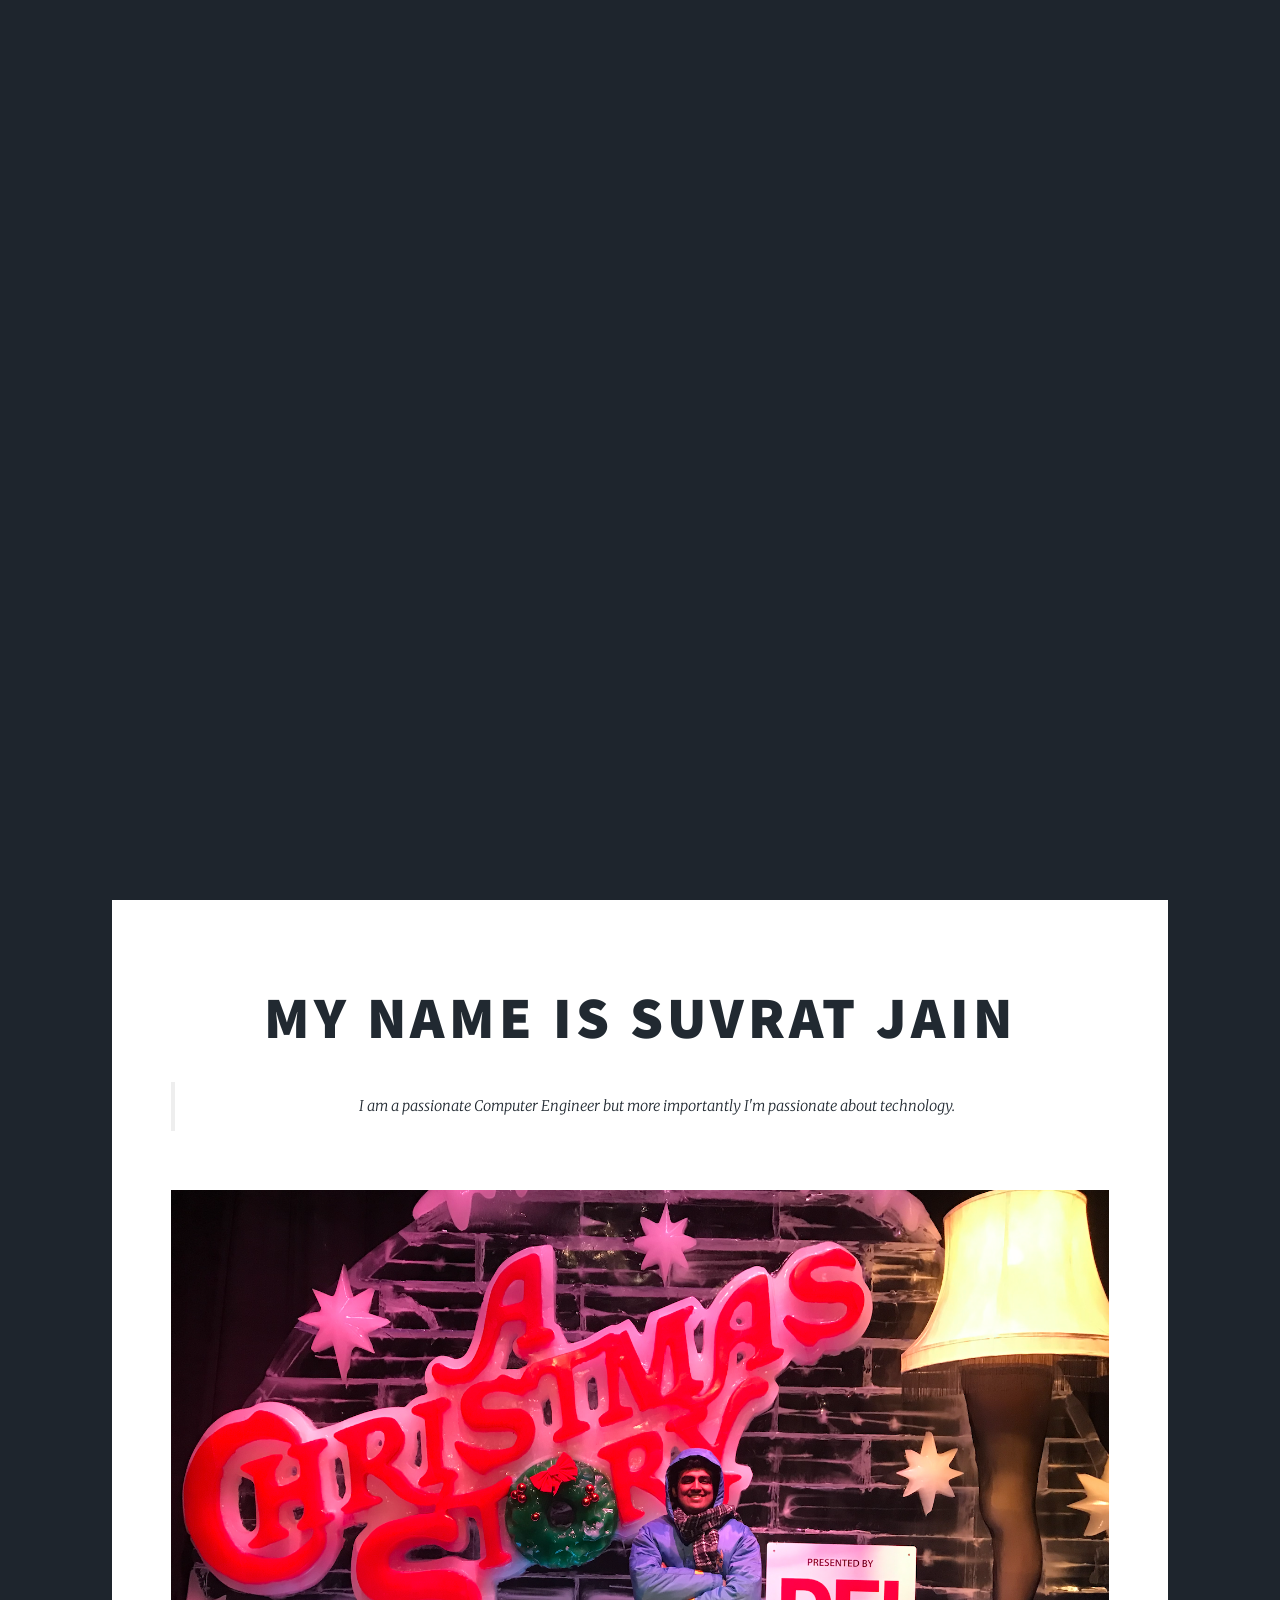
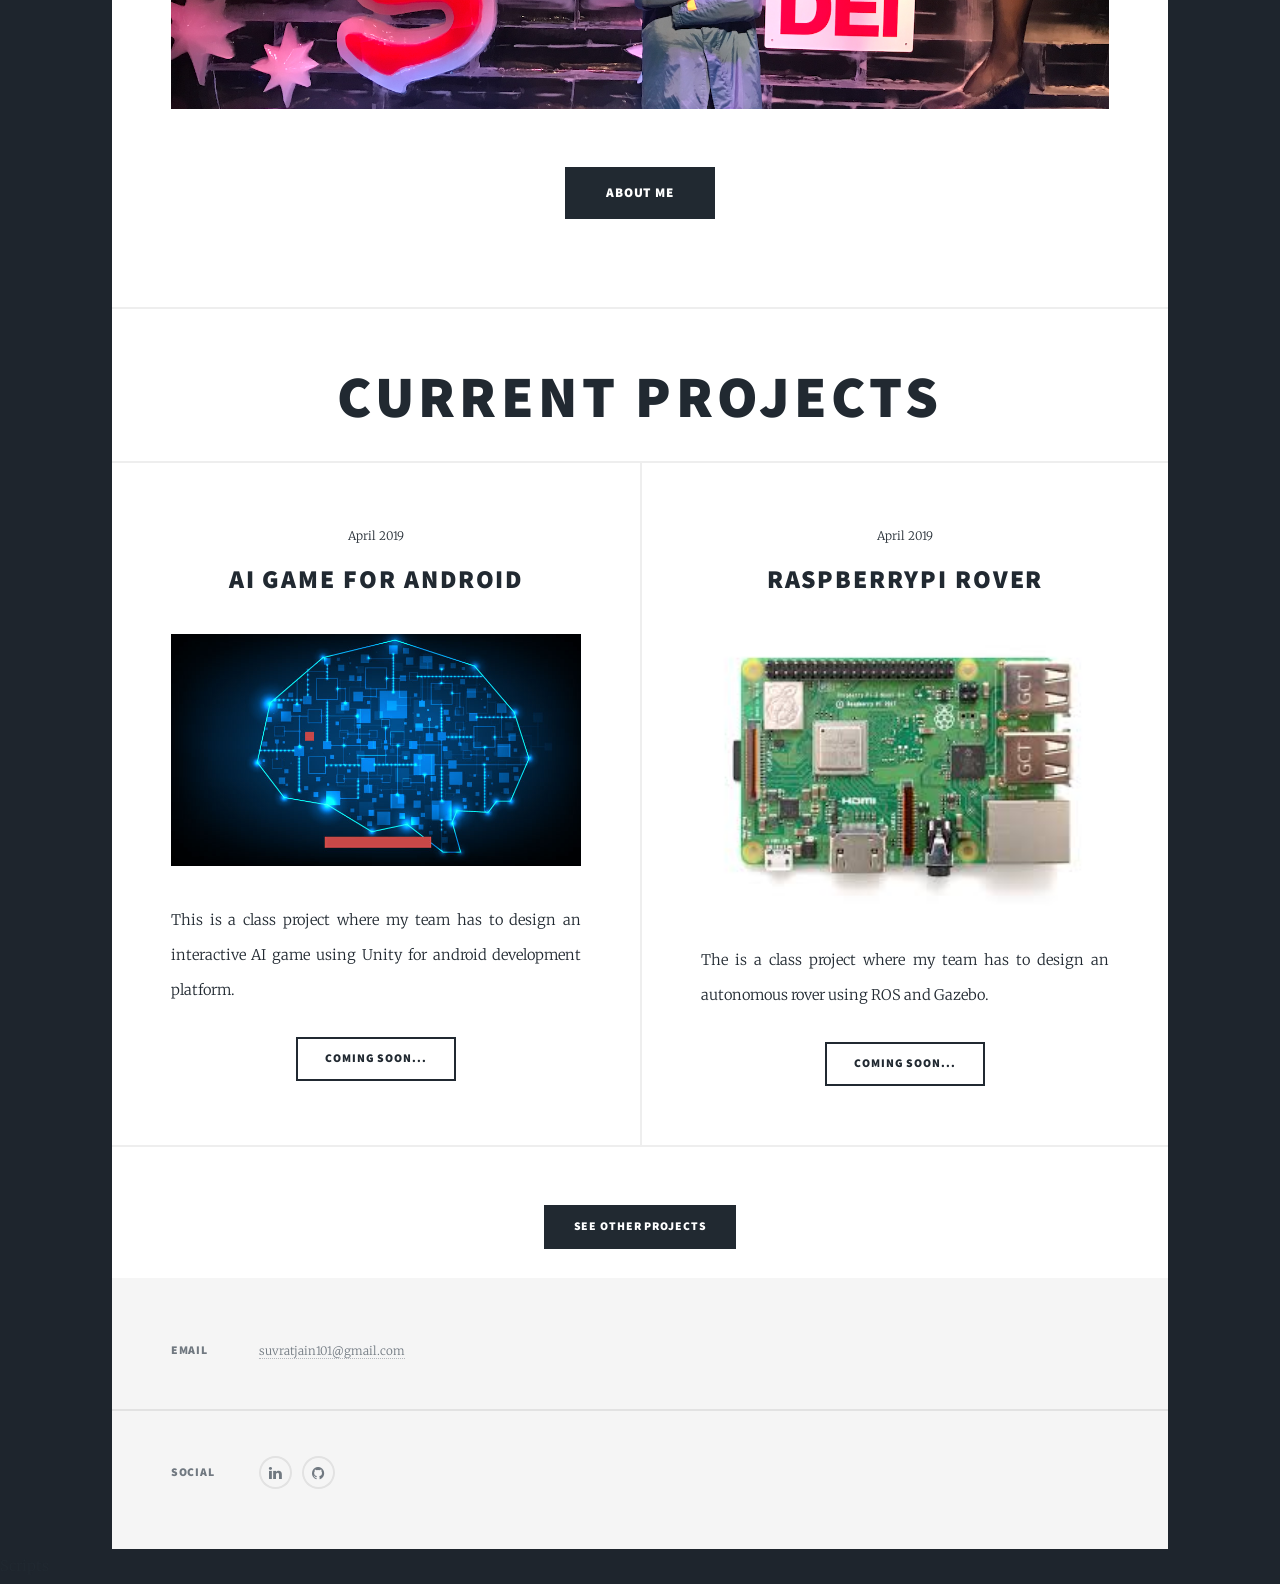
==== index.html @ d4f79234 "reformatted the buttons on index.html" ====
<!DOCTYPE HTML>
<!--
	My Portolfio by Suvrat Jain
	Template Credit: html5up.net | @ajlkn
-->
<html>
	<head>
		<title>My Portfolio</title>
		<meta charset="utf-8" />
		<meta name="viewport" content="width=device-width, initial-scale=1, user-scalable=no" />
		<link rel="stylesheet" href="assets/css/main.css" />
		<noscript><link rel="stylesheet" href="assets/css/noscript.css" /></noscript>
	</head>
	<body class="is-preload">

		<!-- Wrapper -->
        <div id="wrapper" class="fade-in">

            <!-- Intro -->
            <div id="intro">
                <h1>My Portfolio<br /></h1>
                <p>A showcase of my accomplishments and my abilities</p>
                <ul class="actions">
                    <li><a href="#header" class="button icon solo fa-arrow-down scrolly">Continue</a></li>
                </ul>
            </div>

            <!-- Header -->
            <header id="header">
                <a href="index.html" class="logo">Welcome</a>
            </header>

            <!-- Nav -->
            <nav id="nav">
                <ul class="links">
                    <li class="active"><a href="index.html#header">Home</a></li>
                    <li><a href="experience.html">Experience</a></li>
                    <li><a href="projects.html">Projects</a></li>
                    <li><a href="resume.html">Resume</a></li>
                </ul>
                <ul class="icons">
                    <li><a href="https://www.linkedin.com/in/suvratjain97/" class="icon fa-linkedin"><span class="label">LinkedIn</span></a></li>
                    <li><a href="https://github.com/suvratjain12" class="icon fa-github"><span class="label">GitHub</span></a></li>
                </ul>
            </nav>



            <!-- Main -->
            <div id="main">

                <!-- Featured Post -->
                <article class="post featured">
                    <header class="major">
                        <h1>My Name is Suvrat Jain<br /></h1>
                        <blockquote>
                            <center>I am a passionate Computer Engineer but more importantly I'm passionate about technology.</center>
                        </blockquote>
                    </header>
                    <a href="aboutme.html#main" class="image main"><img src="images/cover.jpeg" alt="" align="middle" /></a>

                    <ul class="actions special">
                        <li><a href="aboutme.html#main" class="button primary large">About Me</a></li>
                    </ul>
                </article>

                <header class="major">
                    <h1>
                        Current Projects<br />
                    </h1>
                </header>

                <section class="posts">

                    <article>
                        <header>
                            <span class="date">April 2019</span>
                            <h2>
                                <a href="#">
                                    AI Game for Android<br />
                                </a>
                            </h2>
                        </header>
                        <a href="#" class="image fit"><img src="images/AI_Game.jpg" alt="" /></a>
                        <p>
                            This is a class project where my team has to design an interactive AI game using Unity for android development platform.
                        </p>
                        <ul class="actions special">
                            <li><a href="#" class="button">Coming Soon...</a></li>
                        </ul>
                    </article>

                    <article>
                        <header>
                            <span class="date">April 2019</span>
                            <h2>
                                <a href="#">
                                    RaspberryPi Rover<br />
                                </a>
                            </h2>
                        </header>
                        <a href="#" class="image fit"><img src="images/rpi.jpg" alt="" /></a>
                        <p>
                            The is a class project where my team has to design an autonomous rover using ROS and Gazebo.
                        </p>
                        <ul class="actions special">
                            <li><a href="#" class="button">Coming Soon...</a></li>
                        </ul>
                    </article>

                    <!--<article>
                        <header>
                            <span class="date">May 2018</span>
                            <h2>
                                <a href="#">
                                    Rock Paper Scissor Android Game<br />
                                </a>
                            </h2>
                        </header>
                        <a href="#" class="image fit"><img src="images/RPSx.jpg" alt="" /></a>
                        <p>
                            I did this project for IEEE Power and Energy Society. The task was to simulate an electrical network and show how passive components affect the current and voltage in a circuit via water.
                        </p>
                        <ul class="actions special">
                            <li><a href="#" class="button">Read More</a></li>
                        </ul>
                    </article>

                    <article>
                        <header>
                            <span class="date">May 2018</span>
                            <h2>
                                <a href="#">
                                    Water Analogy of a Circuit<br />
                                </a>
                            </h2>
                        </header>
                        <a href="#" class="image fit"><img src="images/IEEE_PCB.jpeg" alt="" /></a>
                        <p>
                            I did this project for IEEE Power and Energy Society. The task was to simulate an electrical network and show how passive components affect the current and voltage in a circuit via water.
                        </p>
                        <ul class="actions special">
                            <li><a href="#" class="button">Read More</a></li>
                        </ul>
                    </article>-->

                </section>


                <!-- link to projects.html -->
                <ul class="actions special">
                    <li><a href="projects.html" class="button primary">See Other Projects</a></li>
                </ul>

            </div>

            <!-- Footer -->
            <footer id="footer">
                <section class="split contact">
                    <section>
                        <h3>Email</h3>
                        <p><a href="#">suvratjain101@gmail.com</a></p>
                    </section>
                    <section>
                        <h3>Social</h3>
                        <ul class="icons alt">
                            <li><a href="https://www.linkedin.com/in/suvratjain97/" class="icon alt fa-linkedin"><span class="label">LinkedIn</span></a></li>
                            <li><a href="https://github.com/suvratjain12" class="icon alt fa-github"><span class="label">GitHub</span></a></li>
                        </ul>
                    </section>
                </section>
            </footer>

        </div>

     Scripts 
            <script src="assets/js/jquery.min.js"></script>
            <script src="assets/js/jquery.scrollex.min.js"></script>
            <script src="assets/js/jquery.scrolly.min.js"></script>
            <script src="assets/js/browser.min.js"></script>
            <script src="assets/js/breakpoints.min.js"></script>
            <script src="assets/js/util.js"></script>
            <script src="assets/js/main.js"></script>

</body>
</html>
---- assets/css/main.css ----
@import url(font-awesome.min.css);
@import url("https://fonts.googleapis.com/css?family=Merriweather:300,700,300italic,700italic|Source+Sans+Pro:900");

/*
	Massively by HTML5 UP
	html5up.net | @ajlkn
	Free for personal and commercial use under the CCA 3.0 license (html5up.net/license)
*/

html, body, div, span, applet, object,
iframe, h1, h2, h3, h4, h5, h6, p, blockquote,
pre, a, abbr, acronym, address, big, cite,
code, del, dfn, em, img, ins, kbd, q, s, samp,
small, strike, strong, sub, sup, tt, var, b,
u, i, center, dl, dt, dd, ol, ul, li, fieldset,
form, label, legend, table, caption, tbody,
tfoot, thead, tr, th, td, article, aside,
canvas, details, embed, figure, figcaption,
footer, header, hgroup, menu, nav, output, ruby,
section, summary, time, mark, audio, video {
	margin: 0;
	padding: 0;
	border: 0;
	font-size: 100%;
	font: inherit;
	vertical-align: baseline;}

article, aside, details, figcaption, figure,
footer, header, hgroup, menu, nav, section {
	display: block;}

body {
	line-height: 1;
}

ol, ul {
	list-style: none;
}

blockquote, q {
	quotes: none;
}

	blockquote:before, blockquote:after, q:before, q:after {
		content: '';
		content: none;
	}

table {
	border-collapse: collapse;
	border-spacing: 0;
}

body {
	-webkit-text-size-adjust: none;
}

mark {
	background-color: transparent;
	color: inherit;
}

input::-moz-focus-inner {
	border: 0;
	padding: 0;
}

input, select, textarea {
	-moz-appearance: none;
	-webkit-appearance: none;
	-ms-appearance: none;
	appearance: none;
}

/* Basic */

	@-ms-viewport {
		width: device-width;
	}

	body {
		-ms-overflow-style: scrollbar;
	}

	@media screen and (max-width: 480px) {

		html, body {
			min-width: 320px;
		}

	}

	html {
		box-sizing: border-box;
	}

	*, *:before, *:after {
		box-sizing: inherit;
	}

	body {
		background-color: #1e252d;
	}

		body.is-preload *, body.is-preload *:before, body.is-preload *:after {
			-moz-animation: none !important;
			-webkit-animation: none !important;
			-ms-animation: none !important;
			animation: none !important;
			-moz-transition: none !important;
			-webkit-transition: none !important;
			-ms-transition: none !important;
			transition: none !important;
		}

/* Type */

	html {
		font-size: 16pt;
	}

		@media screen and (max-width: 1680px) {

			html {
				font-size: 12pt;
			}

		}

		@media screen and (max-width: 1280px) {

			html {
				font-size: 11pt;
			}

		}

		@media screen and (max-width: 360px) {

			html {
				font-size: 10pt;
			}

		}

	body {
		color: #212931;
	}

	body, input, select, textarea {
		font-family: "Merriweather", Georgia, serif;
		font-weight: 300;
		font-size: 1rem;
		line-height: 2.375;
	}

	a {
		-moz-transition: color 0.2s ease-in-out, background-color 0.2s ease-in-out, border-color 0.2s ease-in-out, box-shadow 0.2s ease-in-out;
		-webkit-transition: color 0.2s ease-in-out, background-color 0.2s ease-in-out, border-color 0.2s ease-in-out, box-shadow 0.2s ease-in-out;
		-ms-transition: color 0.2s ease-in-out, background-color 0.2s ease-in-out, border-color 0.2s ease-in-out, box-shadow 0.2s ease-in-out;
		transition: color 0.2s ease-in-out, background-color 0.2s ease-in-out, border-color 0.2s ease-in-out, box-shadow 0.2s ease-in-out;
		border-bottom: dotted 1px;
		text-decoration: none;
	}

		a:hover {
			border-bottom-color: transparent;
		}

	strong, b {
		font-weight: 600;
	}

	em, i {
		font-style: italic;
	}

	p {
		text-align: justify;
		margin: 0 0 2rem 0;
	}

	h1, h2, h3, h4, h5, h6 {
		font-family: "Source Sans Pro", Helvetica, sans-serif;
		font-weight: 900;
		line-height: 1.5;
		letter-spacing: 0.075em;
		text-transform: uppercase;
		margin: 0 0 1rem 0;
	}

		h1 a, h2 a, h3 a, h4 a, h5 a, h6 a {
			border-bottom: 0;
			color: inherit;
			text-decoration: none;
		}

	h1 {
		font-size: 4rem;
		line-height: 1.1;
		margin: 0 0 2rem 0;
	}

	h2 {
		font-size: 1.75rem;
		line-height: 1.3;
		margin: 0 0 1.5rem 0;
	}

	h3 {
		font-size: 1.25rem;
		margin: 0 0 1.5rem 0;
	}

	h4 {
		font-size: 1rem;
	}

	h5 {
		font-size: 0.9rem;
	}

	h6 {
		font-size: 0.8rem;
	}

	sub {
		font-size: 0.8rem;
		position: relative;
		top: 0.5rem;
	}

	sup {
		font-size: 0.8rem;
		position: relative;
		top: -0.5rem;
	}

	blockquote {
		border-left: solid 4px;
		font-style: italic;
		margin: 0 0 2rem 0;
		padding: 0.5rem 0 0.5rem 2rem;
	}

	code {
		border: solid 2px;
		font-family: "Courier New", monospace;
		font-size: 0.9rem;
		margin: 0 0.25rem;
		padding: 0.25rem 0.65rem;
	}

	pre {
		-webkit-overflow-scrolling: touch;
		font-family: "Courier New", monospace;
		font-size: 0.9rem;
		margin: 0 0 2rem 0;
	}

		pre code {
			display: block;
			line-height: 1.75;
			padding: 1rem 1.5rem;
			overflow-x: auto;
		}

	hr {
		border: 0;
		border-bottom: solid 2px;
		margin: 3rem 0;
	}

		hr.major {
			margin: 5rem 0;
		}

	.align-left {
		text-align: left;
	}

	.align-center {
		text-align: center;
	}

	.align-right {
		text-align: right;
	}

	input, select, textarea {
		color: #212931;
	}

	a {
		color: #212931;
		border-bottom-color: rgba(33, 41, 49, 0.5);
	}

		a:hover {
			border-bottom-color: transparent;
			color: #18bfef !important;
		}

	strong, b {
		color: #212931;
	}

	h1, h2, h3, h4, h5, h6 {
		color: #212931;
	}

	blockquote {
		border-left-color: #eeeeee;
	}

	code {
		background: rgba(220, 220, 220, 0.25);
		border-color: #eeeeee;
	}

	hr {
		border-bottom-color: #eeeeee;
	}

/* Row */

	.row {
		display: flex;
		flex-wrap: wrap;
		box-sizing: border-box;
		align-items: stretch;
	}

		.row > * {
			box-sizing: border-box;
		}

		.row.gtr-uniform > * > :last-child {
			margin-bottom: 0;
		}

		.row.aln-left {
			justify-content: flex-start;
		}

		.row.aln-center {
			justify-content: center;
		}

		.row.aln-right {
			justify-content: flex-end;
		}

		.row.aln-top {
			align-items: flex-start;
		}

		.row.aln-middle {
			align-items: center;
		}

		.row.aln-bottom {
			align-items: flex-end;
		}

		.row > .imp {
			order: -1;
		}

		.row > .col-1 {
			width: 8.3333333333%;
		}

		.row > .off-1 {
			margin-left: 8.3333333333%;
		}

		.row > .col-2 {
			width: 16.6666666667%;
		}

		.row > .off-2 {
			margin-left: 16.6666666667%;
		}

		.row > .col-3 {
			width: 25%;
		}

		.row > .off-3 {
			margin-left: 25%;
		}

		.row > .col-4 {
			width: 33.3333333333%;
		}

		.row > .off-4 {
			margin-left: 33.3333333333%;
		}

		.row > .col-5 {
			width: 41.6666666667%;
		}

		.row > .off-5 {
			margin-left: 41.6666666667%;
		}

		.row > .col-6 {
			width: 50%;
		}

		.row > .off-6 {
			margin-left: 50%;
		}

		.row > .col-7 {
			width: 58.3333333333%;
		}

		.row > .off-7 {
			margin-left: 58.3333333333%;
		}

		.row > .col-8 {
			width: 66.6666666667%;
		}

		.row > .off-8 {
			margin-left: 66.6666666667%;
		}

		.row > .col-9 {
			width: 75%;
		}

		.row > .off-9 {
			margin-left: 75%;
		}

		.row > .col-10 {
			width: 83.3333333333%;
		}

		.row > .off-10 {
			margin-left: 83.3333333333%;
		}

		.row > .col-11 {
			width: 91.6666666667%;
		}

		.row > .off-11 {
			margin-left: 91.6666666667%;
		}

		.row > .col-12 {
			width: 100%;
		}

		.row > .off-12 {
			margin-left: 100%;
		}

		.row.gtr-0 {
			margin-top: 0;
			margin-left: 0rem;
		}

			.row.gtr-0 > * {
				padding: 0 0 0 0rem;
			}

			.row.gtr-0.gtr-uniform {
				margin-top: 0rem;
			}

				.row.gtr-0.gtr-uniform > * {
					padding-top: 0rem;
				}

		.row.gtr-25 {
			margin-top: 0;
			margin-left: -0.375rem;
		}

			.row.gtr-25 > * {
				padding: 0 0 0 0.375rem;
			}

			.row.gtr-25.gtr-uniform {
				margin-top: -0.375rem;
			}

				.row.gtr-25.gtr-uniform > * {
					padding-top: 0.375rem;
				}

		.row.gtr-50 {
			margin-top: 0;
			margin-left: -0.75rem;
		}

			.row.gtr-50 > * {
				padding: 0 0 0 0.75rem;
			}

			.row.gtr-50.gtr-uniform {
				margin-top: -0.75rem;
			}

				.row.gtr-50.gtr-uniform > * {
					padding-top: 0.75rem;
				}

		.row {
			margin-top: 0;
			margin-left: -1.5rem;
		}

			.row > * {
				padding: 0 0 0 1.5rem;
			}

			.row.gtr-uniform {
				margin-top: -1.5rem;
			}

				.row.gtr-uniform > * {
					padding-top: 1.5rem;
				}

		.row.gtr-150 {
			margin-top: 0;
			margin-left: -2.25rem;
		}

			.row.gtr-150 > * {
				padding: 0 0 0 2.25rem;
			}

			.row.gtr-150.gtr-uniform {
				margin-top: -2.25rem;
			}

				.row.gtr-150.gtr-uniform > * {
					padding-top: 2.25rem;
				}

		.row.gtr-200 {
			margin-top: 0;
			margin-left: -3rem;
		}

			.row.gtr-200 > * {
				padding: 0 0 0 3rem;
			}

			.row.gtr-200.gtr-uniform {
				margin-top: -3rem;
			}

				.row.gtr-200.gtr-uniform > * {
					padding-top: 3rem;
				}

		@media screen and (max-width: 1680px) {

			.row {
				display: flex;
				flex-wrap: wrap;
				box-sizing: border-box;
				align-items: stretch;
			}

				.row > * {
					box-sizing: border-box;
				}

				.row.gtr-uniform > * > :last-child {
					margin-bottom: 0;
				}

				.row.aln-left {
					justify-content: flex-start;
				}

				.row.aln-center {
					justify-content: center;
				}

				.row.aln-right {
					justify-content: flex-end;
				}

				.row.aln-top {
					align-items: flex-start;
				}

				.row.aln-middle {
					align-items: center;
				}

				.row.aln-bottom {
					align-items: flex-end;
				}

				.row > .imp-xlarge {
					order: -1;
				}

				.row > .col-1-xlarge {
					width: 8.3333333333%;
				}

				.row > .off-1-xlarge {
					margin-left: 8.3333333333%;
				}

				.row > .col-2-xlarge {
					width: 16.6666666667%;
				}

				.row > .off-2-xlarge {
					margin-left: 16.6666666667%;
				}

				.row > .col-3-xlarge {
					width: 25%;
				}

				.row > .off-3-xlarge {
					margin-left: 25%;
				}

				.row > .col-4-xlarge {
					width: 33.3333333333%;
				}

				.row > .off-4-xlarge {
					margin-left: 33.3333333333%;
				}

				.row > .col-5-xlarge {
					width: 41.6666666667%;
				}

				.row > .off-5-xlarge {
					margin-left: 41.6666666667%;
				}

				.row > .col-6-xlarge {
					width: 50%;
				}

				.row > .off-6-xlarge {
					margin-left: 50%;
				}

				.row > .col-7-xlarge {
					width: 58.3333333333%;
				}

				.row > .off-7-xlarge {
					margin-left: 58.3333333333%;
				}

				.row > .col-8-xlarge {
					width: 66.6666666667%;
				}

				.row > .off-8-xlarge {
					margin-left: 66.6666666667%;
				}

				.row > .col-9-xlarge {
					width: 75%;
				}

				.row > .off-9-xlarge {
					margin-left: 75%;
				}

				.row > .col-10-xlarge {
					width: 83.3333333333%;
				}

				.row > .off-10-xlarge {
					margin-left: 83.3333333333%;
				}

				.row > .col-11-xlarge {
					width: 91.6666666667%;
				}

				.row > .off-11-xlarge {
					margin-left: 91.6666666667%;
				}

				.row > .col-12-xlarge {
					width: 100%;
				}

				.row > .off-12-xlarge {
					margin-left: 100%;
				}

				.row.gtr-0 {
					margin-top: 0;
					margin-left: 0rem;
				}

					.row.gtr-0 > * {
						padding: 0 0 0 0rem;
					}

					.row.gtr-0.gtr-uniform {
						margin-top: 0rem;
					}

						.row.gtr-0.gtr-uniform > * {
							padding-top: 0rem;
						}

				.row.gtr-25 {
					margin-top: 0;
					margin-left: -0.375rem;
				}

					.row.gtr-25 > * {
						padding: 0 0 0 0.375rem;
					}

					.row.gtr-25.gtr-uniform {
						margin-top: -0.375rem;
					}

						.row.gtr-25.gtr-uniform > * {
							padding-top: 0.375rem;
						}

				.row.gtr-50 {
					margin-top: 0;
					margin-left: -0.75rem;
				}

					.row.gtr-50 > * {
						padding: 0 0 0 0.75rem;
					}

					.row.gtr-50.gtr-uniform {
						margin-top: -0.75rem;
					}

						.row.gtr-50.gtr-uniform > * {
							padding-top: 0.75rem;
						}

				.row {
					margin-top: 0;
					margin-left: -1.5rem;
				}

					.row > * {
						padding: 0 0 0 1.5rem;
					}

					.row.gtr-uniform {
						margin-top: -1.5rem;
					}

						.row.gtr-uniform > * {
							padding-top: 1.5rem;
						}

				.row.gtr-150 {
					margin-top: 0;
					margin-left: -2.25rem;
				}

					.row.gtr-150 > * {
						padding: 0 0 0 2.25rem;
					}

					.row.gtr-150.gtr-uniform {
						margin-top: -2.25rem;
					}

						.row.gtr-150.gtr-uniform > * {
							padding-top: 2.25rem;
						}

				.row.gtr-200 {
					margin-top: 0;
					margin-left: -3rem;
				}

					.row.gtr-200 > * {
						padding: 0 0 0 3rem;
					}

					.row.gtr-200.gtr-uniform {
						margin-top: -3rem;
					}

						.row.gtr-200.gtr-uniform > * {
							padding-top: 3rem;
						}

		}

		@media screen and (max-width: 1280px) {

			.row {
				display: flex;
				flex-wrap: wrap;
				box-sizing: border-box;
				align-items: stretch;
			}

				.row > * {
					box-sizing: border-box;
				}

				.row.gtr-uniform > * > :last-child {
					margin-bottom: 0;
				}

				.row.aln-left {
					justify-content: flex-start;
				}

				.row.aln-center {
					justify-content: center;
				}

				.row.aln-right {
					justify-content: flex-end;
				}

				.row.aln-top {
					align-items: flex-start;
				}

				.row.aln-middle {
					align-items: center;
				}

				.row.aln-bottom {
					align-items: flex-end;
				}

				.row > .imp-large {
					order: -1;
				}

				.row > .col-1-large {
					width: 8.3333333333%;
				}

				.row > .off-1-large {
					margin-left: 8.3333333333%;
				}

				.row > .col-2-large {
					width: 16.6666666667%;
				}

				.row > .off-2-large {
					margin-left: 16.6666666667%;
				}

				.row > .col-3-large {
					width: 25%;
				}

				.row > .off-3-large {
					margin-left: 25%;
				}

				.row > .col-4-large {
					width: 33.3333333333%;
				}

				.row > .off-4-large {
					margin-left: 33.3333333333%;
				}

				.row > .col-5-large {
					width: 41.6666666667%;
				}

				.row > .off-5-large {
					margin-left: 41.6666666667%;
				}

				.row > .col-6-large {
					width: 50%;
				}

				.row > .off-6-large {
					margin-left: 50%;
				}

				.row > .col-7-large {
					width: 58.3333333333%;
				}

				.row > .off-7-large {
					margin-left: 58.3333333333%;
				}

				.row > .col-8-large {
					width: 66.6666666667%;
				}

				.row > .off-8-large {
					margin-left: 66.6666666667%;
				}

				.row > .col-9-large {
					width: 75%;
				}

				.row > .off-9-large {
					margin-left: 75%;
				}

				.row > .col-10-large {
					width: 83.3333333333%;
				}

				.row > .off-10-large {
					margin-left: 83.3333333333%;
				}

				.row > .col-11-large {
					width: 91.6666666667%;
				}

				.row > .off-11-large {
					margin-left: 91.6666666667%;
				}

				.row > .col-12-large {
					width: 100%;
				}

				.row > .off-12-large {
					margin-left: 100%;
				}

				.row.gtr-0 {
					margin-top: 0;
					margin-left: 0rem;
				}

					.row.gtr-0 > * {
						padding: 0 0 0 0rem;
					}

					.row.gtr-0.gtr-uniform {
						margin-top: 0rem;
					}

						.row.gtr-0.gtr-uniform > * {
							padding-top: 0rem;
						}

				.row.gtr-25 {
					margin-top: 0;
					margin-left: -0.375rem;
				}

					.row.gtr-25 > * {
						padding: 0 0 0 0.375rem;
					}

					.row.gtr-25.gtr-uniform {
						margin-top: -0.375rem;
					}

						.row.gtr-25.gtr-uniform > * {
							padding-top: 0.375rem;
						}

				.row.gtr-50 {
					margin-top: 0;
					margin-left: -0.75rem;
				}

					.row.gtr-50 > * {
						padding: 0 0 0 0.75rem;
					}

					.row.gtr-50.gtr-uniform {
						margin-top: -0.75rem;
					}

						.row.gtr-50.gtr-uniform > * {
							padding-top: 0.75rem;
						}

				.row {
					margin-top: 0;
					margin-left: -1.5rem;
				}

					.row > * {
						padding: 0 0 0 1.5rem;
					}

					.row.gtr-uniform {
						margin-top: -1.5rem;
					}

						.row.gtr-uniform > * {
							padding-top: 1.5rem;
						}

				.row.gtr-150 {
					margin-top: 0;
					margin-left: -2.25rem;
				}

					.row.gtr-150 > * {
						padding: 0 0 0 2.25rem;
					}

					.row.gtr-150.gtr-uniform {
						margin-top: -2.25rem;
					}

						.row.gtr-150.gtr-uniform > * {
							padding-top: 2.25rem;
						}

				.row.gtr-200 {
					margin-top: 0;
					margin-left: -3rem;
				}

					.row.gtr-200 > * {
						padding: 0 0 0 3rem;
					}

					.row.gtr-200.gtr-uniform {
						margin-top: -3rem;
					}

						.row.gtr-200.gtr-uniform > * {
							padding-top: 3rem;
						}

		}

		@media screen and (max-width: 980px) {

			.row {
				display: flex;
				flex-wrap: wrap;
				box-sizing: border-box;
				align-items: stretch;
			}

				.row > * {
					box-sizing: border-box;
				}

				.row.gtr-uniform > * > :last-child {
					margin-bottom: 0;
				}

				.row.aln-left {
					justify-content: flex-start;
				}

				.row.aln-center {
					justify-content: center;
				}

				.row.aln-right {
					justify-content: flex-end;
				}

				.row.aln-top {
					align-items: flex-start;
				}

				.row.aln-middle {
					align-items: center;
				}

				.row.aln-bottom {
					align-items: flex-end;
				}

				.row > .imp-medium {
					order: -1;
				}

				.row > .col-1-medium {
					width: 8.3333333333%;
				}

				.row > .off-1-medium {
					margin-left: 8.3333333333%;
				}

				.row > .col-2-medium {
					width: 16.6666666667%;
				}

				.row > .off-2-medium {
					margin-left: 16.6666666667%;
				}

				.row > .col-3-medium {
					width: 25%;
				}

				.row > .off-3-medium {
					margin-left: 25%;
				}

				.row > .col-4-medium {
					width: 33.3333333333%;
				}

				.row > .off-4-medium {
					margin-left: 33.3333333333%;
				}

				.row > .col-5-medium {
					width: 41.6666666667%;
				}

				.row > .off-5-medium {
					margin-left: 41.6666666667%;
				}

				.row > .col-6-medium {
					width: 50%;
				}

				.row > .off-6-medium {
					margin-left: 50%;
				}

				.row > .col-7-medium {
					width: 58.3333333333%;
				}

				.row > .off-7-medium {
					margin-left: 58.3333333333%;
				}

				.row > .col-8-medium {
					width: 66.6666666667%;
				}

				.row > .off-8-medium {
					margin-left: 66.6666666667%;
				}

				.row > .col-9-medium {
					width: 75%;
				}

				.row > .off-9-medium {
					margin-left: 75%;
				}

				.row > .col-10-medium {
					width: 83.3333333333%;
				}

				.row > .off-10-medium {
					margin-left: 83.3333333333%;
				}

				.row > .col-11-medium {
					width: 91.6666666667%;
				}

				.row > .off-11-medium {
					margin-left: 91.6666666667%;
				}

				.row > .col-12-medium {
					width: 100%;
				}

				.row > .off-12-medium {
					margin-left: 100%;
				}

				.row.gtr-0 {
					margin-top: 0;
					margin-left: 0rem;
				}

					.row.gtr-0 > * {
						padding: 0 0 0 0rem;
					}

					.row.gtr-0.gtr-uniform {
						margin-top: 0rem;
					}

						.row.gtr-0.gtr-uniform > * {
							padding-top: 0rem;
						}

				.row.gtr-25 {
					margin-top: 0;
					margin-left: -0.375rem;
				}

					.row.gtr-25 > * {
						padding: 0 0 0 0.375rem;
					}

					.row.gtr-25.gtr-uniform {
						margin-top: -0.375rem;
					}

						.row.gtr-25.gtr-uniform > * {
							padding-top: 0.375rem;
						}

				.row.gtr-50 {
					margin-top: 0;
					margin-left: -0.75rem;
				}

					.row.gtr-50 > * {
						padding: 0 0 0 0.75rem;
					}

					.row.gtr-50.gtr-uniform {
						margin-top: -0.75rem;
					}

						.row.gtr-50.gtr-uniform > * {
							padding-top: 0.75rem;
						}

				.row {
					margin-top: 0;
					margin-left: -1.5rem;
				}

					.row > * {
						padding: 0 0 0 1.5rem;
					}

					.row.gtr-uniform {
						margin-top: -1.5rem;
					}

						.row.gtr-uniform > * {
							padding-top: 1.5rem;
						}

				.row.gtr-150 {
					margin-top: 0;
					margin-left: -2.25rem;
				}

					.row.gtr-150 > * {
						padding: 0 0 0 2.25rem;
					}

					.row.gtr-150.gtr-uniform {
						margin-top: -2.25rem;
					}

						.row.gtr-150.gtr-uniform > * {
							padding-top: 2.25rem;
						}

				.row.gtr-200 {
					margin-top: 0;
					margin-left: -3rem;
				}

					.row.gtr-200 > * {
						padding: 0 0 0 3rem;
					}

					.row.gtr-200.gtr-uniform {
						margin-top: -3rem;
					}

						.row.gtr-200.gtr-uniform > * {
							padding-top: 3rem;
						}

		}

		@media screen and (max-width: 736px) {

			.row {
				display: flex;
				flex-wrap: wrap;
				box-sizing: border-box;
				align-items: stretch;
			}

				.row > * {
					box-sizing: border-box;
				}

				.row.gtr-uniform > * > :last-child {
					margin-bottom: 0;
				}

				.row.aln-left {
					justify-content: flex-start;
				}

				.row.aln-center {
					justify-content: center;
				}

				.row.aln-right {
					justify-content: flex-end;
				}

				.row.aln-top {
					align-items: flex-start;
				}

				.row.aln-middle {
					align-items: center;
				}

				.row.aln-bottom {
					align-items: flex-end;
				}

				.row > .imp-small {
					order: -1;
				}

				.row > .col-1-small {
					width: 8.3333333333%;
				}

				.row > .off-1-small {
					margin-left: 8.3333333333%;
				}

				.row > .col-2-small {
					width: 16.6666666667%;
				}

				.row > .off-2-small {
					margin-left: 16.6666666667%;
				}

				.row > .col-3-small {
					width: 25%;
				}

				.row > .off-3-small {
					margin-left: 25%;
				}

				.row > .col-4-small {
					width: 33.3333333333%;
				}

				.row > .off-4-small {
					margin-left: 33.3333333333%;
				}

				.row > .col-5-small {
					width: 41.6666666667%;
				}

				.row > .off-5-small {
					margin-left: 41.6666666667%;
				}

				.row > .col-6-small {
					width: 50%;
				}

				.row > .off-6-small {
					margin-left: 50%;
				}

				.row > .col-7-small {
					width: 58.3333333333%;
				}

				.row > .off-7-small {
					margin-left: 58.3333333333%;
				}

				.row > .col-8-small {
					width: 66.6666666667%;
				}

				.row > .off-8-small {
					margin-left: 66.6666666667%;
				}

				.row > .col-9-small {
					width: 75%;
				}

				.row > .off-9-small {
					margin-left: 75%;
				}

				.row > .col-10-small {
					width: 83.3333333333%;
				}

				.row > .off-10-small {
					margin-left: 83.3333333333%;
				}

				.row > .col-11-small {
					width: 91.6666666667%;
				}

				.row > .off-11-small {
					margin-left: 91.6666666667%;
				}

				.row > .col-12-small {
					width: 100%;
				}

				.row > .off-12-small {
					margin-left: 100%;
				}

				.row.gtr-0 {
					margin-top: 0;
					margin-left: 0rem;
				}

					.row.gtr-0 > * {
						padding: 0 0 0 0rem;
					}

					.row.gtr-0.gtr-uniform {
						margin-top: 0rem;
					}

						.row.gtr-0.gtr-uniform > * {
							padding-top: 0rem;
						}

				.row.gtr-25 {
					margin-top: 0;
					margin-left: -0.375rem;
				}

					.row.gtr-25 > * {
						padding: 0 0 0 0.375rem;
					}

					.row.gtr-25.gtr-uniform {
						margin-top: -0.375rem;
					}

						.row.gtr-25.gtr-uniform > * {
							padding-top: 0.375rem;
						}

				.row.gtr-50 {
					margin-top: 0;
					margin-left: -0.75rem;
				}

					.row.gtr-50 > * {
						padding: 0 0 0 0.75rem;
					}

					.row.gtr-50.gtr-uniform {
						margin-top: -0.75rem;
					}

						.row.gtr-50.gtr-uniform > * {
							padding-top: 0.75rem;
						}

				.row {
					margin-top: 0;
					margin-left: -1.5rem;
				}

					.row > * {
						padding: 0 0 0 1.5rem;
					}

					.row.gtr-uniform {
						margin-top: -1.5rem;
					}

						.row.gtr-uniform > * {
							padding-top: 1.5rem;
						}

				.row.gtr-150 {
					margin-top: 0;
					margin-left: -2.25rem;
				}

					.row.gtr-150 > * {
						padding: 0 0 0 2.25rem;
					}

					.row.gtr-150.gtr-uniform {
						margin-top: -2.25rem;
					}

						.row.gtr-150.gtr-uniform > * {
							padding-top: 2.25rem;
						}

				.row.gtr-200 {
					margin-top: 0;
					margin-left: -3rem;
				}

					.row.gtr-200 > * {
						padding: 0 0 0 3rem;
					}

					.row.gtr-200.gtr-uniform {
						margin-top: -3rem;
					}

						.row.gtr-200.gtr-uniform > * {
							padding-top: 3rem;
						}

		}

		@media screen and (max-width: 480px) {

			.row {
				display: flex;
				flex-wrap: wrap;
				box-sizing: border-box;
				align-items: stretch;
			}

				.row > * {
					box-sizing: border-box;
				}

				.row.gtr-uniform > * > :last-child {
					margin-bottom: 0;
				}

				.row.aln-left {
					justify-content: flex-start;
				}

				.row.aln-center {
					justify-content: center;
				}

				.row.aln-right {
					justify-content: flex-end;
				}

				.row.aln-top {
					align-items: flex-start;
				}

				.row.aln-middle {
					align-items: center;
				}

				.row.aln-bottom {
					align-items: flex-end;
				}

				.row > .imp-xsmall {
					order: -1;
				}

				.row > .col-1-xsmall {
					width: 8.3333333333%;
				}

				.row > .off-1-xsmall {
					margin-left: 8.3333333333%;
				}

				.row > .col-2-xsmall {
					width: 16.6666666667%;
				}

				.row > .off-2-xsmall {
					margin-left: 16.6666666667%;
				}

				.row > .col-3-xsmall {
					width: 25%;
				}

				.row > .off-3-xsmall {
					margin-left: 25%;
				}

				.row > .col-4-xsmall {
					width: 33.3333333333%;
				}

				.row > .off-4-xsmall {
					margin-left: 33.3333333333%;
				}

				.row > .col-5-xsmall {
					width: 41.6666666667%;
				}

				.row > .off-5-xsmall {
					margin-left: 41.6666666667%;
				}

				.row > .col-6-xsmall {
					width: 50%;
				}

				.row > .off-6-xsmall {
					margin-left: 50%;
				}

				.row > .col-7-xsmall {
					width: 58.3333333333%;
				}

				.row > .off-7-xsmall {
					margin-left: 58.3333333333%;
				}

				.row > .col-8-xsmall {
					width: 66.6666666667%;
				}

				.row > .off-8-xsmall {
					margin-left: 66.6666666667%;
				}

				.row > .col-9-xsmall {
					width: 75%;
				}

				.row > .off-9-xsmall {
					margin-left: 75%;
				}

				.row > .col-10-xsmall {
					width: 83.3333333333%;
				}

				.row > .off-10-xsmall {
					margin-left: 83.3333333333%;
				}

				.row > .col-11-xsmall {
					width: 91.6666666667%;
				}

				.row > .off-11-xsmall {
					margin-left: 91.6666666667%;
				}

				.row > .col-12-xsmall {
					width: 100%;
				}

				.row > .off-12-xsmall {
					margin-left: 100%;
				}

				.row.gtr-0 {
					margin-top: 0;
					margin-left: 0rem;
				}

					.row.gtr-0 > * {
						padding: 0 0 0 0rem;
					}

					.row.gtr-0.gtr-uniform {
						margin-top: 0rem;
					}

						.row.gtr-0.gtr-uniform > * {
							padding-top: 0rem;
						}

				.row.gtr-25 {
					margin-top: 0;
					margin-left: -0.375rem;
				}

					.row.gtr-25 > * {
						padding: 0 0 0 0.375rem;
					}

					.row.gtr-25.gtr-uniform {
						margin-top: -0.375rem;
					}

						.row.gtr-25.gtr-uniform > * {
							padding-top: 0.375rem;
						}

				.row.gtr-50 {
					margin-top: 0;
					margin-left: -0.75rem;
				}

					.row.gtr-50 > * {
						padding: 0 0 0 0.75rem;
					}

					.row.gtr-50.gtr-uniform {
						margin-top: -0.75rem;
					}

						.row.gtr-50.gtr-uniform > * {
							padding-top: 0.75rem;
						}

				.row {
					margin-top: 0;
					margin-left: -1.5rem;
				}

					.row > * {
						padding: 0 0 0 1.5rem;
					}

					.row.gtr-uniform {
						margin-top: -1.5rem;
					}

						.row.gtr-uniform > * {
							padding-top: 1.5rem;
						}

				.row.gtr-150 {
					margin-top: 0;
					margin-left: -2.25rem;
				}

					.row.gtr-150 > * {
						padding: 0 0 0 2.25rem;
					}

					.row.gtr-150.gtr-uniform {
						margin-top: -2.25rem;
					}

						.row.gtr-150.gtr-uniform > * {
							padding-top: 2.25rem;
						}

				.row.gtr-200 {
					margin-top: 0;
					margin-left: -3rem;
				}

					.row.gtr-200 > * {
						padding: 0 0 0 3rem;
					}

					.row.gtr-200.gtr-uniform {
						margin-top: -3rem;
					}

						.row.gtr-200.gtr-uniform > * {
							padding-top: 3rem;
						}

		}

		@media screen and (max-width: 360px) {

			.row {
				display: flex;
				flex-wrap: wrap;
				box-sizing: border-box;
				align-items: stretch;
			}

				.row > * {
					box-sizing: border-box;
				}

				.row.gtr-uniform > * > :last-child {
					margin-bottom: 0;
				}

				.row.aln-left {
					justify-content: flex-start;
				}

				.row.aln-center {
					justify-content: center;
				}

				.row.aln-right {
					justify-content: flex-end;
				}

				.row.aln-top {
					align-items: flex-start;
				}

				.row.aln-middle {
					align-items: center;
				}

				.row.aln-bottom {
					align-items: flex-end;
				}

				.row > .imp-xxsmall {
					order: -1;
				}

				.row > .col-1-xxsmall {
					width: 8.3333333333%;
				}

				.row > .off-1-xxsmall {
					margin-left: 8.3333333333%;
				}

				.row > .col-2-xxsmall {
					width: 16.6666666667%;
				}

				.row > .off-2-xxsmall {
					margin-left: 16.6666666667%;
				}

				.row > .col-3-xxsmall {
					width: 25%;
				}

				.row > .off-3-xxsmall {
					margin-left: 25%;
				}

				.row > .col-4-xxsmall {
					width: 33.3333333333%;
				}

				.row > .off-4-xxsmall {
					margin-left: 33.3333333333%;
				}

				.row > .col-5-xxsmall {
					width: 41.6666666667%;
				}

				.row > .off-5-xxsmall {
					margin-left: 41.6666666667%;
				}

				.row > .col-6-xxsmall {
					width: 50%;
				}

				.row > .off-6-xxsmall {
					margin-left: 50%;
				}

				.row > .col-7-xxsmall {
					width: 58.3333333333%;
				}

				.row > .off-7-xxsmall {
					margin-left: 58.3333333333%;
				}

				.row > .col-8-xxsmall {
					width: 66.6666666667%;
				}

				.row > .off-8-xxsmall {
					margin-left: 66.6666666667%;
				}

				.row > .col-9-xxsmall {
					width: 75%;
				}

				.row > .off-9-xxsmall {
					margin-left: 75%;
				}

				.row > .col-10-xxsmall {
					width: 83.3333333333%;
				}

				.row > .off-10-xxsmall {
					margin-left: 83.3333333333%;
				}

				.row > .col-11-xxsmall {
					width: 91.6666666667%;
				}

				.row > .off-11-xxsmall {
					margin-left: 91.6666666667%;
				}

				.row > .col-12-xxsmall {
					width: 100%;
				}

				.row > .off-12-xxsmall {
					margin-left: 100%;
				}

				.row.gtr-0 {
					margin-top: 0;
					margin-left: 0rem;
				}

					.row.gtr-0 > * {
						padding: 0 0 0 0rem;
					}

					.row.gtr-0.gtr-uniform {
						margin-top: 0rem;
					}

						.row.gtr-0.gtr-uniform > * {
							padding-top: 0rem;
						}

				.row.gtr-25 {
					margin-top: 0;
					margin-left: -0.375rem;
				}

					.row.gtr-25 > * {
						padding: 0 0 0 0.375rem;
					}

					.row.gtr-25.gtr-uniform {
						margin-top: -0.375rem;
					}

						.row.gtr-25.gtr-uniform > * {
							padding-top: 0.375rem;
						}

				.row.gtr-50 {
					margin-top: 0;
					margin-left: -0.75rem;
				}

					.row.gtr-50 > * {
						padding: 0 0 0 0.75rem;
					}

					.row.gtr-50.gtr-uniform {
						margin-top: -0.75rem;
					}

						.row.gtr-50.gtr-uniform > * {
							padding-top: 0.75rem;
						}

				.row {
					margin-top: 0;
					margin-left: -1.5rem;
				}

					.row > * {
						padding: 0 0 0 1.5rem;
					}

					.row.gtr-uniform {
						margin-top: -1.5rem;
					}

						.row.gtr-uniform > * {
							padding-top: 1.5rem;
						}

				.row.gtr-150 {
					margin-top: 0;
					margin-left: -2.25rem;
				}

					.row.gtr-150 > * {
						padding: 0 0 0 2.25rem;
					}

					.row.gtr-150.gtr-uniform {
						margin-top: -2.25rem;
					}

						.row.gtr-150.gtr-uniform > * {
							padding-top: 2.25rem;
						}

				.row.gtr-200 {
					margin-top: 0;
					margin-left: -3rem;
				}

					.row.gtr-200 > * {
						padding: 0 0 0 3rem;
					}

					.row.gtr-200.gtr-uniform {
						margin-top: -3rem;
					}

						.row.gtr-200.gtr-uniform > * {
							padding-top: 3rem;
						}

		}

/* Box */

	.box {
		border: solid 2px;
		margin-bottom: 2rem;
		padding: 1.5rem;
	}

		.box > :last-child,
		.box > :last-child > :last-child,
		.box > :last-child > :last-child > :last-child {
			margin-bottom: 0;
		}

		.box.alt {
			border: 0;
			border-radius: 0;
			padding: 0;
		}

	.box {
		border-color: #eeeeee;
	}

/* Button */

	input[type="submit"],
	input[type="reset"],
	input[type="button"],
	button,
	.button {
		-moz-appearance: none;
		-webkit-appearance: none;
		-ms-appearance: none;
		appearance: none;
		-moz-transition: background-color 0.2s ease-in-out, box-shadow 0.2s ease-in-out, color 0.2s ease-in-out;
		-webkit-transition: background-color 0.2s ease-in-out, box-shadow 0.2s ease-in-out, color 0.2s ease-in-out;
		-ms-transition: background-color 0.2s ease-in-out, box-shadow 0.2s ease-in-out, color 0.2s ease-in-out;
		transition: background-color 0.2s ease-in-out, box-shadow 0.2s ease-in-out, color 0.2s ease-in-out;
		border: 0;
		border-radius: 0;
		cursor: pointer;
		display: inline-block;
		font-family: "Source Sans Pro", Helvetica, sans-serif;
		font-size: 0.8rem;
		font-weight: 900;
		letter-spacing: 0.075em;
		height: 3rem;
		line-height: 3rem;
		padding: 0 2rem;
		text-align: center;
		text-decoration: none;
		text-transform: uppercase;
		white-space: nowrap;
	}

		input[type="submit"].icon:before,
		input[type="reset"].icon:before,
		input[type="button"].icon:before,
		button.icon:before,
		.button.icon:before {
			margin-right: 0.5rem;
		}

		input[type="submit"].icon.solo,
		input[type="reset"].icon.solo,
		input[type="button"].icon.solo,
		button.icon.solo,
		.button.icon.solo {
			position: relative;
			width: 4rem;
			height: 4rem;
			line-height: 4rem;
			border-radius: 4rem;
			text-indent: 4rem;
			overflow: hidden;
			padding: 0;
			white-space: nowrap;
		}

			input[type="submit"].icon.solo:before,
			input[type="reset"].icon.solo:before,
			input[type="button"].icon.solo:before,
			button.icon.solo:before,
			.button.icon.solo:before {
				position: absolute;
				display: block;
				top: 0;
				left: 0;
				width: inherit;
				height: inherit;
				line-height: inherit;
				font-size: 1.25rem;
				margin-right: 0;
				text-align: center;
				text-indent: 0;
			}

		input[type="submit"].fit,
		input[type="reset"].fit,
		input[type="button"].fit,
		button.fit,
		.button.fit {
			width: 100%;
		}

		input[type="submit"].small,
		input[type="reset"].small,
		input[type="button"].small,
		button.small,
		.button.small {
			font-size: 0.7rem;
			height: 2.5rem;
			line-height: 2.5rem;
			padding: 0 1.5rem;
		}

		input[type="submit"].large,
		input[type="reset"].large,
		input[type="button"].large,
		button.large,
		.button.large {
			font-size: 0.9rem;
			height: 3.5rem;
			line-height: 3.5rem;
			padding: 0 2.75rem;
		}

		@media screen and (max-width: 980px) {

			input[type="submit"],
			input[type="reset"],
			input[type="button"],
			button,
			.button {
				font-size: 0.9rem;
				height: 3.25rem;
				line-height: 3.25rem;
			}

				input[type="submit"].large,
				input[type="reset"].large,
				input[type="button"].large,
				button.large,
				.button.large {
					font-size: 1rem;
					height: 3.75rem;
					line-height: 3.75rem;
				}

		}

		input[type="submit"].disabled, input[type="submit"]:disabled,
		input[type="reset"].disabled,
		input[type="reset"]:disabled,
		input[type="button"].disabled,
		input[type="button"]:disabled,
		button.disabled,
		button:disabled,
		.button.disabled,
		.button:disabled {
			pointer-events: none;
			opacity: 0.25;
		}

	input[type="submit"],
	input[type="reset"],
	input[type="button"],
	button,
	.button {
		background-color: transparent;
		box-shadow: inset 0 0 0 2px #212931;
		color: #212931 !important;
	}

		input[type="submit"]:hover,
		input[type="reset"]:hover,
		input[type="button"]:hover,
		button:hover,
		.button:hover {
			box-shadow: inset 0 0 0 2px #18bfef;
			color: #18bfef !important;
		}

		input[type="submit"].primary,
		input[type="reset"].primary,
		input[type="button"].primary,
		button.primary,
		.button.primary {
			background-color: #212931;
			box-shadow: none;
			color: #ffffff !important;
		}

			input[type="submit"].primary:hover,
			input[type="reset"].primary:hover,
			input[type="button"].primary:hover,
			button.primary:hover,
			.button.primary:hover {
				background-color: #18bfef;
			}

/* Form */

	form {
		margin: 0 0 2rem 0;
	}

		form > :last-child {
			margin-bottom: 0;
		}

		form > .fields {
			display: -moz-flex;
			display: -webkit-flex;
			display: -ms-flex;
			display: flex;
			-moz-flex-wrap: wrap;
			-webkit-flex-wrap: wrap;
			-ms-flex-wrap: wrap;
			flex-wrap: wrap;
			width: calc(100% + 3rem);
			margin: -1.5rem 0 2rem -1.5rem;
		}

			form > .fields > .field {
				-moz-flex-grow: 0;
				-webkit-flex-grow: 0;
				-ms-flex-grow: 0;
				flex-grow: 0;
				-moz-flex-shrink: 0;
				-webkit-flex-shrink: 0;
				-ms-flex-shrink: 0;
				flex-shrink: 0;
				padding: 1.5rem 0 0 1.5rem;
				width: calc(100% - 1.5rem);
			}

				form > .fields > .field.half {
					width: calc(50% - 0.75rem);
				}

				form > .fields > .field.third {
					width: calc(100%/3 - 0.5rem);
				}

				form > .fields > .field.quarter {
					width: calc(25% - 0.375rem);
				}

		@media screen and (max-width: 480px) {

			form > .fields {
				width: calc(100% + 3rem);
				margin: -1.5rem 0 2rem -1.5rem;
			}

				form > .fields > .field {
					padding: 1.5rem 0 0 1.5rem;
					width: calc(100% - 1.5rem);
				}

					form > .fields > .field.half {
						width: calc(100% - 1.5rem);
					}

					form > .fields > .field.third {
						width: calc(100% - 1.5rem);
					}

					form > .fields > .field.quarter {
						width: calc(100% - 1.5rem);
					}

		}

	label {
		display: block;
		font-family: "Source Sans Pro", Helvetica, sans-serif;
		font-weight: 900;
		line-height: 1.5;
		letter-spacing: 0.075em;
		font-size: 0.8rem;
		text-transform: uppercase;
		margin: 0 0 0.75rem 0;
	}

		@media screen and (max-width: 980px) {

			label {
				font-size: 0.9rem;
			}

		}

	input[type="text"],
	input[type="password"],
	input[type="email"],
	select,
	textarea {
		-moz-appearance: none;
		-webkit-appearance: none;
		-ms-appearance: none;
		appearance: none;
		background: transparent;
		border-radius: 0;
		border: solid 2px;
		color: inherit;
		display: block;
		outline: 0;
		padding: 0 1rem;
		text-decoration: none;
		width: 100%;
	}

		input[type="text"]:invalid,
		input[type="password"]:invalid,
		input[type="email"]:invalid,
		select:invalid,
		textarea:invalid {
			box-shadow: none;
		}

	select {
		background-size: 1.25rem;
		background-repeat: no-repeat;
		background-position: calc(100% - 1rem) center;
		height: 3rem;
		padding-right: 3rem;
		text-overflow: ellipsis;
	}

		select:focus::-ms-value {
			background-color: transparent;
		}

		select::-ms-expand {
			display: none;
		}

	input[type="text"],
	input[type="password"],
	input[type="email"],
	select {
		height: 3rem;
	}

	textarea {
		padding: 0.75rem 1rem;
	}

	input[type="checkbox"],
	input[type="radio"] {
		-moz-appearance: none;
		-webkit-appearance: none;
		-ms-appearance: none;
		appearance: none;
		display: block;
		float: left;
		margin-right: -2rem;
		opacity: 0;
		width: 1rem;
		z-index: -1;
	}

		input[type="checkbox"] + label,
		input[type="radio"] + label {
			text-decoration: none;
			cursor: pointer;
			display: inline-block;
			font-size: 1rem;
			letter-spacing: 0;
			font-family: "Merriweather", Georgia, serif;
			text-transform: none;
			font-weight: 300;
			padding-left: 2.8rem;
			padding-right: 1rem;
			position: relative;
		}

			input[type="checkbox"] + label:before,
			input[type="radio"] + label:before {
				-moz-osx-font-smoothing: grayscale;
				-webkit-font-smoothing: antialiased;
				font-family: FontAwesome;
				font-style: normal;
				font-weight: normal;
				text-transform: none !important;
			}

			input[type="checkbox"] + label:before,
			input[type="radio"] + label:before {
				border-radius: 0;
				border: solid 2px;
				content: '';
				display: inline-block;
				height: 1.8rem;
				left: 0;
				line-height: 1.725rem;
				position: absolute;
				text-align: center;
				top: -0.125rem;
				width: 1.8rem;
			}

		input[type="checkbox"]:checked + label:before,
		input[type="radio"]:checked + label:before {
			content: '\f00c';
		}

	input[type="checkbox"] + label:before {
		border-radius: 0;
	}

	input[type="radio"] + label:before {
		border-radius: 100%;
	}

	::-webkit-input-placeholder {
		opacity: 1.0;
	}

	:-moz-placeholder {
		opacity: 1.0;
	}

	::-moz-placeholder {
		opacity: 1.0;
	}

	:-ms-input-placeholder {
		opacity: 1.0;
	}

	label {
		color: #212931;
	}

	input[type="text"],
	input[type="password"],
	input[type="email"],
	select,
	textarea {
		border-color: #eeeeee;
	}

		input[type="text"]:focus,
		input[type="password"]:focus,
		input[type="email"]:focus,
		select:focus,
		textarea:focus {
			border-color: #18bfef;
		}

	select {
		background-image: url("data:image/svg+xml;charset=utf8,%3Csvg xmlns='http://www.w3.org/2000/svg' width='40' height='40' preserveAspectRatio='none' viewBox='0 0 40 40'%3E%3Cpath d='M9.4,12.3l10.4,10.4l10.4-10.4c0.2-0.2,0.5-0.4,0.9-0.4c0.3,0,0.6,0.1,0.9,0.4l3.3,3.3c0.2,0.2,0.4,0.5,0.4,0.9 c0,0.4-0.1,0.6-0.4,0.9L20.7,31.9c-0.2,0.2-0.5,0.4-0.9,0.4c-0.3,0-0.6-0.1-0.9-0.4L4.3,17.3c-0.2-0.2-0.4-0.5-0.4-0.9 c0-0.4,0.1-0.6,0.4-0.9l3.3-3.3c0.2-0.2,0.5-0.4,0.9-0.4S9.1,12.1,9.4,12.3z' fill='%23eeeeee' /%3E%3C/svg%3E");
	}

		select option {
			background-color: #ffffff;
			color: #212931;
		}

	.select-wrapper:before {
		color: #eeeeee;
	}

	input[type="checkbox"] + label,
	input[type="radio"] + label {
		color: #212931;
	}

		input[type="checkbox"] + label:before,
		input[type="radio"] + label:before {
			border-color: #eeeeee;
		}

	input[type="checkbox"]:checked + label:before,
	input[type="radio"]:checked + label:before {
		background-color: #212931;
		border-color: #212931;
		color: #ffffff;
	}

	input[type="checkbox"]:focus + label:before,
	input[type="radio"]:focus + label:before {
		border-color: #18bfef;
	}

	::-webkit-input-placeholder {
		color: #909498 !important;
	}

	:-moz-placeholder {
		color: #909498 !important;
	}

	::-moz-placeholder {
		color: #909498 !important;
	}

	:-ms-input-placeholder {
		color: #909498 !important;
	}

	.formerize-placeholder {
		color: #909498 !important;
	}

/* Icon */

	.icon {
		text-decoration: none;
		border-bottom: none;
		position: relative;
	}

		.icon:before {
			-moz-osx-font-smoothing: grayscale;
			-webkit-font-smoothing: antialiased;
			font-family: FontAwesome;
			font-style: normal;
			font-weight: normal;
			text-transform: none !important;
		}

		.icon > .label {
			display: none;
		}

/* Image */

	.image {
		border: 0;
		display: inline-block;
		position: relative;
	}

		.image img {
			display: block;
		}

		.image.left, .image.right {
			max-width: 40%;
		}

			.image.left img, .image.right img {
				width: 100%;
			}

		.image.left {
			float: left;
			margin: 0 2rem 2rem 0;
			top: 0.75rem;
		}

		.image.right {
			float: right;
			margin: 0 0 2rem 2rem;
			top: 0.75rem;
		}

		.image.fit {
			display: block;
			margin: 2.5rem 0;
			width: 100%;
		}

			.image.fit:first-child {
				margin-top: 0;
			}

			.image.fit img {
				width: 100%;
			}

		.image.main {
			display: block;
			margin: 4rem 0;
			width: 100%;
		}
       
			.image.main:first-child {
				margin-top: 0;
			}

			.image.main img {
				width: 100%;
			}

        .image.aboutme {
            display: block;
            margin: 4rem 0;
            width: 100%;
        }
            .image.aboutme img {
                width: 50%;
            }

		@media screen and (max-width: 736px) {

			.image.fit {
				margin: 2rem 0;
			}

			.image.main {
				margin: 2rem 0;
			}

		}

	a.image {
		overflow: hidden;
	}

		a.image img {
			-moz-transition: -moz-transform 0.2s ease-out;
			-webkit-transition: -webkit-transform 0.2s ease-out;
			-ms-transition: -ms-transform 0.2s ease-out;
			transition: transform 0.2s ease-out;
		}

		a.image:hover img {
			-moz-transform: scale(1.05);
			-webkit-transform: scale(1.05);
			-ms-transform: scale(1.05);
			transform: scale(1.05);
		}

/* Actions */

	ul.actions {
		display: -moz-flex;
		display: -webkit-flex;
		display: -ms-flex;
		display: flex;
		cursor: default;
		list-style: none;
		margin-left: -1rem;
		padding-left: 0;
	}

		ul.actions li {
			padding: 0 0 0 1rem;
			vertical-align: middle;
		}

		ul.actions.special {
			-moz-justify-content: center;
			-webkit-justify-content: center;
			-ms-justify-content: center;
			justify-content: center;
			width: 100%;
			margin-left: 0;
		}

			ul.actions.special li:first-child {
				padding-left: 0;
			}

		ul.actions.stacked {
			-moz-flex-direction: column;
			-webkit-flex-direction: column;
			-ms-flex-direction: column;
			flex-direction: column;
			margin-left: 0;
		}

			ul.actions.stacked li {
				padding: 1.3rem 0 0 0;
			}

				ul.actions.stacked li:first-child {
					padding-top: 0;
				}

		ul.actions.fit {
			width: calc(100% + 1rem);
		}

			ul.actions.fit li {
				-moz-flex-grow: 1;
				-webkit-flex-grow: 1;
				-ms-flex-grow: 1;
				flex-grow: 1;
				-moz-flex-shrink: 1;
				-webkit-flex-shrink: 1;
				-ms-flex-shrink: 1;
				flex-shrink: 1;
				width: 100%;
			}

				ul.actions.fit li > * {
					width: 100%;
				}

			ul.actions.fit.stacked {
				width: 100%;
			}

		@media screen and (max-width: 480px) {

			ul.actions:not(.fixed) {
				-moz-flex-direction: column;
				-webkit-flex-direction: column;
				-ms-flex-direction: column;
				flex-direction: column;
				margin-left: 0;
				width: 100% !important;
			}

				ul.actions:not(.fixed) li {
					-moz-flex-grow: 1;
					-webkit-flex-grow: 1;
					-ms-flex-grow: 1;
					flex-grow: 1;
					-moz-flex-shrink: 1;
					-webkit-flex-shrink: 1;
					-ms-flex-shrink: 1;
					flex-shrink: 1;
					padding: 1rem 0 0 0;
					text-align: center;
					width: 100%;
				}

					.actions:not(.fixed) li > * {
						width: 100%;
					}

					ul.actions:not(.fixed) li:first-child {
						padding-top: 0;
					}

					ul.actions:not(.fixed) li input[type="submit"],
					ul.actions:not(.fixed) li input[type="reset"],
					ul.actions:not(.fixed) li input[type="button"],
					ul.actions:not(.fixed) li button,
					ul.actions:not(.fixed) li .button {
						width: 100%;
					}

						ul.actions:not(.fixed) li input[type="submit"].icon:before,
						ul.actions:not(.fixed) li input[type="reset"].icon:before,
						ul.actions:not(.fixed) li input[type="button"].icon:before,
						ul.actions:not(.fixed) li button.icon:before,
						ul.actions:not(.fixed) li .button.icon:before {
							margin-left: -0.5rem;
						}

		}

/* Icons */

	ul.icons {
		cursor: default;
		list-style: none;
		padding-left: 0;
	}

		ul.icons li {
			display: inline-block;
			padding: 0 0.5rem 0 0;
			vertical-align: middle;
		}

			ul.icons li:last-child {
				padding-right: 0;
			}

			ul.icons li .icon:before {
				width: 2.25rem;
				height: 2.25rem;
				line-height: 2.25rem;
				display: inline-block;
				text-align: center;
				border-radius: 100%;
				font-size: 1.25rem;
			}

		ul.icons.alt li .icon:before {
			-moz-transition: color 0.2s ease-in-out, background-color 0.2s ease-in-out, border-color 0.2s ease-in-out, box-shadow 0.2s ease-in-out;
			-webkit-transition: color 0.2s ease-in-out, background-color 0.2s ease-in-out, border-color 0.2s ease-in-out, box-shadow 0.2s ease-in-out;
			-ms-transition: color 0.2s ease-in-out, background-color 0.2s ease-in-out, border-color 0.2s ease-in-out, box-shadow 0.2s ease-in-out;
			transition: color 0.2s ease-in-out, background-color 0.2s ease-in-out, border-color 0.2s ease-in-out, box-shadow 0.2s ease-in-out;
			font-size: 1rem;
		}

/* List */

	ol {
		list-style: decimal;
		margin: 0 0 2rem 0;
		padding-left: 1.25rem;
	}

		ol li {
			padding-left: 0.25rem;
		}

	ul {
		list-style: disc;
		margin: 0 0 2rem 0;
		padding-left: 1rem;
	}

		ul li {
			padding-left: 0.5rem;
		}

		ul.divided {
			list-style: none;
			padding-left: 0;
		}

			ul.divided li {
				border-top: solid 1px;
				padding: 0.5rem 0;
			}

				ul.divided li:first-child {
					border-top: 0;
					padding-top: 0;
				}

	dl {
		margin: 0 0 2rem 0;
	}

		dl dt {
			display: block;
			font-weight: 600;
			margin: 0 0 1rem 0;
		}

		dl dd {
			margin-left: 2rem;
		}

	ul.divided li {
		border-top-color: #eeeeee;
	}

	ul.icons li a.icon:hover:before {
		color: #18bfef;
	}

	ul.icons.alt li .icon:before {
		box-shadow: inset 0 0 0 2px #eeeeee;
	}

	ul.icons.alt li a.icon:hover:before {
		box-shadow: inset 0 0 0 2px #18bfef;
	}

/* Section/Article */

	section.special, article.special {
		text-align: center;
	}

	header {
		cursor: default;
	}

		header > .date {
			display: block;
			font-size: 0.8rem;
			height: 1;
			margin: 0 0 1rem 0;
			position: relative;
		}

		header > p {
			font-style: italic;
		}

		header > h1 + p {
			font-size: 1.1rem;
			margin-top: -0.5rem;
			line-height: 2;
		}

		header > h2 + p {
			font-size: 1rem;
			margin-top: -0.75rem;
		}

		header > h3 + p {
			font-size: 0.9rem;
			margin-top: -0.75rem;
		}

		header > h4 + p {
			font-size: 0.8rem;
			margin-top: -0.75rem;
		}

		header.major {
			margin: 0 0 4rem 0;
			text-align: center;
		}

			header.major > :last-child {
				margin-bottom: 0;
			}

			header.major > p {
				margin-top: 0;
				text-align: center;
			}

			header.major > .date {
				font-size: 1rem;
				margin: 0 0 3rem 0;
			}

				header.major > .date:before, header.major > .date:after {
					content: '';
					display: block;
					position: absolute;
					top: 50%;
					width: calc(50% - 8rem);
					border-top: solid 2px;
				}

				header.major > .date:before {
					left: 0;
				}

				header.major > .date:after {
					right: 0;
				}

		@media screen and (max-width: 980px) {

			header br {
				display: none;
			}

		}

		@media screen and (max-width: 736px) {

			header.major {
				margin: 0 0 2rem 0;
			}

		}

	header.major .date:before, header.major .date:after {
		border-top-color: #eeeeee;
	}

/* Table */

	.table-wrapper {
		-webkit-overflow-scrolling: touch;
		overflow-x: auto;
	}

	table {
		margin: 0 0 2rem 0;
		width: 100%;
	}

		table tbody tr {
			border: solid 1px;
			border-left: 0;
			border-right: 0;
		}

		table td {
			padding: 0.75rem 0.75rem;
		}

		table th {
			font-family: "Source Sans Pro", Helvetica, sans-serif;
			font-size: 0.8rem;
			font-weight: 900;
			letter-spacing: 0.075em;
			line-height: 1.5;
			padding: 0 0.75rem 0.75rem 0.75rem;
			text-align: left;
			text-transform: uppercase;
		}

			@media screen and (max-width: 980px) {

				table th {
					font-size: 0.9rem;
				}

			}

		table thead {
			border-bottom: solid 2px;
		}

		table tfoot {
			border-top: solid 2px;
		}

		table.alt {
			border-collapse: separate;
		}

			table.alt tbody tr td {
				border: solid 1px;
				border-left-width: 0;
				border-top-width: 0;
			}

				table.alt tbody tr td:first-child {
					border-left-width: 1px;
				}

			table.alt tbody tr:first-child td {
				border-top-width: 1px;
			}

			table.alt thead {
				border-bottom: 0;
			}

			table.alt tfoot {
				border-top: 0;
			}

	table tbody tr {
		border-color: #eeeeee;
	}

		table tbody tr:nth-child(2n + 1) {
			background-color: rgba(220, 220, 220, 0.25);
		}

	table th {
		color: #212931;
	}

	table thead {
		border-bottom-color: #eeeeee;
	}

	table tfoot {
		border-top-color: #eeeeee;
	}

	table.alt tbody tr td {
		border-color: #eeeeee;
	}

/* Pagination */

	.pagination {
		display: -moz-inline-flex;
		display: -webkit-inline-flex;
		display: -ms-inline-flex;
		display: inline-flex;
		-moz-user-select: none;
		-webkit-user-select: none;
		-ms-user-select: none;
		user-select: none;
		cursor: default;
		list-style: none;
		margin: 0 0 2rem 2px;
		padding: 0;
	}

		.pagination a, .pagination span {
			-moz-transition: background-color 0.2s ease-in-out, border-color 0.2s ease-in-out, box-shadow 0.2s ease-in-out, color 0.2s ease-in-out;
			-webkit-transition: background-color 0.2s ease-in-out, border-color 0.2s ease-in-out, box-shadow 0.2s ease-in-out, color 0.2s ease-in-out;
			-ms-transition: background-color 0.2s ease-in-out, border-color 0.2s ease-in-out, box-shadow 0.2s ease-in-out, color 0.2s ease-in-out;
			transition: background-color 0.2s ease-in-out, border-color 0.2s ease-in-out, box-shadow 0.2s ease-in-out, color 0.2s ease-in-out;
			border: solid 2px;
			display: inline-block;
			font-family: "Source Sans Pro", Helvetica, sans-serif;
			font-size: 0.8rem;
			font-weight: 900;
			height: 3rem;
			letter-spacing: 0.075em;
			line-height: calc(3rem - 4px);
			margin-left: -2px;
			min-width: 3rem;
			position: relative;
			text-align: center;
			text-decoration: none;
			text-transform: uppercase;
		}

		.pagination .next, .pagination .previous {
			text-decoration: none;
			padding: 0 1.75rem;
		}

			.pagination .next:before, .pagination .previous:before {
				-moz-osx-font-smoothing: grayscale;
				-webkit-font-smoothing: antialiased;
				font-family: FontAwesome;
				font-style: normal;
				font-weight: normal;
				text-transform: none !important;
			}

			.pagination .next:before, .pagination .previous:before {
				display: inline-block;
				color: inherit !important;
			}

		.pagination .previous:before {
			content: '\f104';
			margin-right: 0.9375em;
		}

		.pagination .next:before {
			content: '\f105';
			float: right;
			margin-left: 0.9375em;
		}

		@media screen and (max-width: 980px) {

			.pagination a, .pagination span {
				font-size: 0.9rem;
			}

		}

		@media screen and (max-width: 480px) {

			.pagination .page, .pagination .extra {
				display: none;
			}

		}

	.pagination a, .pagination span {
		border-color: #eeeeee;
	}

	.pagination a {
		color: #212931 !important;
	}

		.pagination a:hover {
			color: #18bfef !important;
			border-color: #18bfef;
			z-index: 1;
		}

			.pagination a:hover + a, .pagination a:hover + span {
				border-left-color: #18bfef;
			}

		.pagination a.active {
			background-color: #eeeeee;
		}

	.pagination span {
		color: #eeeeee;
	}

/* Wrapper */

	#wrapper {
		-moz-transition: opacity 0.5s ease;
		-webkit-transition: opacity 0.5s ease;
		-ms-transition: opacity 0.5s ease;
		transition: opacity 0.5s ease;
		position: relative;
		z-index: 1;
		overflow: hidden;
	}

		#wrapper > .bg {
			position: absolute;
			top: 0;
			left: 0;
			width: 100%;
			height: 100%;
			background-color: #212931;
			background-image: url("../../images/overlay.png"), linear-gradient(0deg, rgba(0, 0, 0, 0.1), rgba(0, 0, 0, 0.1)), url("../../images/bg.jpg");
			background-size: auto,								auto,														100% auto;
			background-position: center,								center,														top center;
			background-repeat: repeat,								no-repeat,													no-repeat;
			background-attachment: scroll,								scroll,														scroll;
			z-index: -1;
		}

			#wrapper > .bg.fixed {
				position: fixed;
				width: 100vw;
				height: 100vh;
			}

		#wrapper.fade-in:before {
			pointer-events: none;
			-moz-transition: opacity 1s ease-in-out;
			-webkit-transition: opacity 1s ease-in-out;
			-ms-transition: opacity 1s ease-in-out;
			transition: opacity 1s ease-in-out;
			-moz-transition-delay: 0.75s;
			-webkit-transition-delay: 0.75s;
			-ms-transition-delay: 0.75s;
			transition-delay: 0.75s;
			background: #1e252d;
			content: '';
			display: block;
			height: 100%;
			left: 0;
			opacity: 0;
			position: fixed;
			top: 0;
			width: 100%;
		}

		body.is-preload #wrapper.fade-in:before {
			opacity: 1;
		}

		@media screen and (orientation: portrait) {

			#wrapper > .bg {
				background-size: auto,								auto,														auto 175%;
			}

		}

/* Intro */

	#intro {
		color: #ffffff;
		padding: 8rem 4rem 6rem 4rem ;
		-moz-align-items: center;
		-webkit-align-items: center;
		-ms-align-items: center;
		align-items: center;
		display: -moz-flex;
		display: -webkit-flex;
		display: -ms-flex;
		display: flex;
		-moz-flex-direction: column;
		-webkit-flex-direction: column;
		-ms-flex-direction: column;
		flex-direction: column;
		-moz-justify-content: -moz-flex-end;
		-webkit-justify-content: -webkit-flex-end;
		-ms-justify-content: -ms-flex-end;
		justify-content: flex-end;
		-moz-transition: opacity 1s ease, -moz-transform 1s ease;
		-webkit-transition: opacity 1s ease, -webkit-transform 1s ease;
		-ms-transition: opacity 1s ease, -ms-transform 1s ease;
		transition: opacity 1s ease, transform 1s ease;
		position: relative;
		cursor: default;
		text-align: center;
		z-index: 1;
		min-height: 100vh;
	}

		#intro input, #intro select, #intro textarea {
			color: #ffffff;
		}

		#intro a {
			color: #ffffff;
			border-bottom-color: rgba(255, 255, 255, 0.5);
		}

			#intro a:hover {
				border-bottom-color: transparent;
				color: #18bfef !important;
			}

		#intro strong, #intro b {
			color: #ffffff;
		}

		#intro h1, #intro h2, #intro h3, #intro h4, #intro h5, #intro h6 {
			color: #ffffff;
		}

		#intro blockquote {
			border-left-color: #ffffff;
		}

		#intro code {
			background: rgba(255, 255, 255, 0.075);
			border-color: #ffffff;
		}

		#intro hr {
			border-bottom-color: #ffffff;
		}

		#intro input[type="submit"],
		#intro input[type="reset"],
		#intro input[type="button"],
		#intro button,
		#intro .button {
			background-color: transparent;
			box-shadow: inset 0 0 0 2px #ffffff;
			color: #ffffff !important;
		}

			#intro input[type="submit"]:hover,
			#intro input[type="reset"]:hover,
			#intro input[type="button"]:hover,
			#intro button:hover,
			#intro .button:hover {
				box-shadow: inset 0 0 0 2px #18bfef;
				color: #18bfef !important;
			}

			#intro input[type="submit"].primary,
			#intro input[type="reset"].primary,
			#intro input[type="button"].primary,
			#intro button.primary,
			#intro .button.primary {
				background-color: #ffffff;
				box-shadow: none;
				color: #1e252d !important;
			}

				#intro input[type="submit"].primary:hover,
				#intro input[type="reset"].primary:hover,
				#intro input[type="button"].primary:hover,
				#intro button.primary:hover,
				#intro .button.primary:hover {
					background-color: #18bfef;
				}

		#intro h1 {
			font-size: 5rem;
			line-height: 1;
		}

		#intro p {
			font-size: 1.25rem;
			font-style: italic;
			margin-top: -0.25rem;
			text-align: center;
		}

		#intro + #header {
			margin-top: -20rem;
		}

			#intro + #header .logo {
				-moz-transform: translateY(2rem);
				-webkit-transform: translateY(2rem);
				-ms-transform: translateY(2rem);
				transform: translateY(2rem);
				opacity: 0;
				visibility: hidden;
			}

		#intro.hidden {
			pointer-events: none;
			-moz-transform: translateY(2rem);
			-webkit-transform: translateY(2rem);
			-ms-transform: translateY(2rem);
			transform: translateY(2rem);
			-moz-transition: opacity 0.5s ease, -moz-transform 0.5s ease, visibility 0.5s;
			-webkit-transition: opacity 0.5s ease, -webkit-transform 0.5s ease, visibility 0.5s;
			-ms-transition: opacity 0.5s ease, -ms-transform 0.5s ease, visibility 0.5s;
			transition: opacity 0.5s ease, transform 0.5s ease, visibility 0.5s;
			opacity: 0;
			visibility: hidden;
		}

			#intro.hidden + #header .logo {
				-moz-transform: translateY(0);
				-webkit-transform: translateY(0);
				-ms-transform: translateY(0);
				transform: translateY(0);
				opacity: 1;
				visibility: visible;
			}

		body.is-preload #intro {
			-moz-transform: translateY(2rem);
			-webkit-transform: translateY(2rem);
			-ms-transform: translateY(2rem);
			transform: translateY(2rem);
			opacity: 0;
		}

			body.is-preload #intro:not(.hidden) + #header + #nav {
				-moz-transform: translateY(4rem);
				-webkit-transform: translateY(4rem);
				-ms-transform: translateY(4rem);
				transform: translateY(4rem);
				opacity: 0;
			}

		@media screen and (max-width: 980px) {

			#intro {
				padding: 4rem 4rem 2rem 4rem ;
				min-height: 90vh;
			}

				#intro p br {
					display: none;
				}

				#intro + #header {
					margin-top: -14rem;
				}

		}

		@media screen and (max-width: 736px) {

			#intro {
				padding: 3rem 2rem 1rem 2rem ;
				min-height: 80vh;
			}

				#intro h1 {
					font-size: 3.25rem;
					line-height: 1.1;
					margin-bottom: 1rem;
				}

				#intro p {
					font-size: 1rem;
					margin-top: 0rem;
				}

				#intro .actions {
					display: none;
				}

		}

/* Header */

	#header {
		color: #ffffff;
		-moz-align-items: center;
		-webkit-align-items: center;
		-ms-align-items: center;
		align-items: center;
		display: -moz-flex;
		display: -webkit-flex;
		display: -ms-flex;
		display: flex;
		-moz-flex-direction: column;
		-webkit-flex-direction: column;
		-ms-flex-direction: column;
		flex-direction: column;
		-moz-justify-content: -moz-flex-end;
		-webkit-justify-content: -webkit-flex-end;
		-ms-justify-content: -ms-flex-end;
		justify-content: flex-end;
		pointer-events: none;
		-moz-user-select: none;
		-webkit-user-select: none;
		-ms-user-select: none;
		user-select: none;
		height: 20rem;
		padding-bottom: 8rem;
		position: relative;
		text-align: center;
		z-index: 2;
	}

		#header input, #header select, #header textarea {
			color: #ffffff;
		}

		#header a {
			color: #ffffff;
			border-bottom-color: rgba(255, 255, 255, 0.5);
		}

			#header a:hover {
				border-bottom-color: transparent;
				color: #18bfef !important;
			}

		#header strong, #header b {
			color: #ffffff;
		}

		#header h1, #header h2, #header h3, #header h4, #header h5, #header h6 {
			color: #ffffff;
		}

		#header blockquote {
			border-left-color: #ffffff;
		}

		#header code {
			background: rgba(255, 255, 255, 0.075);
			border-color: #ffffff;
		}

		#header hr {
			border-bottom-color: #ffffff;
		}

		#header .logo {
			-moz-transition: border-color 0.2s ease-in-out, color 0.2s ease-in-out, opacity 0.5s ease, -moz-transform 0.5s ease, visibility 0.5s;
			-webkit-transition: border-color 0.2s ease-in-out, color 0.2s ease-in-out, opacity 0.5s ease, -webkit-transform 0.5s ease, visibility 0.5s;
			-ms-transition: border-color 0.2s ease-in-out, color 0.2s ease-in-out, opacity 0.5s ease, -ms-transform 0.5s ease, visibility 0.5s;
			transition: border-color 0.2s ease-in-out, color 0.2s ease-in-out, opacity 0.5s ease, transform 0.5s ease, visibility 0.5s;
			pointer-events: auto;
			border-style: solid;
			border-color: #ffffff;
			border-width: 5px !important;
			font-family: "Source Sans Pro", Helvetica, sans-serif;
			font-size: 2.25rem;
			font-weight: 900;
			letter-spacing: 0.075em;
			line-height: 1;
			padding: 1rem 1.75rem;
			text-transform: uppercase;
			visibility: visible;
		}

			#header .logo:hover {
				border-color: #18bfef !important;
				color: #18bfef !important;
			}

		@media screen and (max-width: 980px) {

			#header {
				height: 14rem;
				padding-bottom: 4rem;
			}

		}

		@media screen and (max-width: 736px) {

			#header {
				padding-bottom: 3rem;
			}

				#header .logo {
					font-size: 1.75rem;
					border-width: 3px !important;
				}

		}

/* Nav */

	#nav {
		color: #ffffff;
		display: -moz-flex;
		display: -webkit-flex;
		display: -ms-flex;
		display: flex;
		-moz-transition: -moz-transform 1s ease, opacity 1s ease;
		-webkit-transition: -webkit-transform 1s ease, opacity 1s ease;
		-ms-transition: -ms-transform 1s ease, opacity 1s ease;
		transition: transform 1s ease, opacity 1s ease;
		background: rgba(255, 255, 255, 0.175);
		height: 4rem;
		line-height: 4rem;
		margin: -4rem auto 0 auto;
		overflow: hidden;
		padding: 0 2rem 0 0;
		position: relative;
		width: calc(100% - 4rem);
		max-width: 72rem;
		z-index: 2;
	}

		#nav ul.divided li {
			border-top-color: #ffffff;
		}

		#nav ul.icons li a.icon:hover:before {
			color: #18bfef;
		}

		#nav ul.icons.alt li .icon:before {
			box-shadow: inset 0 0 0 2px #ffffff;
		}

		#nav ul.icons.alt li a.icon:hover:before {
			box-shadow: inset 0 0 0 2px #18bfef;
		}

		#nav input, #nav select, #nav textarea {
			color: #ffffff;
		}

		#nav a {
			color: #ffffff;
			border-bottom-color: rgba(255, 255, 255, 0.5);
		}

			#nav a:hover {
				border-bottom-color: transparent;
				color: #18bfef !important;
			}

		#nav strong, #nav b {
			color: #ffffff;
		}

		#nav h1, #nav h2, #nav h3, #nav h4, #nav h5, #nav h6 {
			color: #ffffff;
		}

		#nav blockquote {
			border-left-color: #ffffff;
		}

		#nav code {
			background: rgba(255, 255, 255, 0.075);
			border-color: #ffffff;
		}

		#nav hr {
			border-bottom-color: #ffffff;
		}

		#nav ul.links {
			display: -moz-flex;
			display: -webkit-flex;
			display: -ms-flex;
			display: flex;
			-moz-flex-grow: 1;
			-webkit-flex-grow: 1;
			-ms-flex-grow: 1;
			flex-grow: 1;
			-moz-flex-shrink: 1;
			-webkit-flex-shrink: 1;
			-ms-flex-shrink: 1;
			flex-shrink: 1;
			font-family: "Source Sans Pro", Helvetica, sans-serif;
			font-weight: 900;
			letter-spacing: 0.075em;
			list-style: none;
			margin-bottom: 0;
			padding-left: 0;
			text-transform: uppercase;
		}

			#nav ul.links li {
				display: block;
				padding-left: 0;
			}

				#nav ul.links li a {
					-moz-transition: background-color 0.2s ease-in-out, color 0.2s ease-in-out;
					-webkit-transition: background-color 0.2s ease-in-out, color 0.2s ease-in-out;
					-ms-transition: background-color 0.2s ease-in-out, color 0.2s ease-in-out;
					transition: background-color 0.2s ease-in-out, color 0.2s ease-in-out;
					display: block;
					font-size: 0.8rem;
					outline: none;
					padding: 0 2rem;
				}

					#nav ul.links li a:hover {
						color: inherit !important;
						background-color: rgba(255, 255, 255, 0.1);
					}

				#nav ul.links li.active {
					background-color: #ffffff;
				}

					#nav ul.links li.active a {
						color: #1e252d;
					}

						#nav ul.links li.active a:hover {
							color: #18bfef !important;
						}

		#nav ul.icons {
			-moz-flex-grow: 0;
			-webkit-flex-grow: 0;
			-ms-flex-grow: 0;
			flex-grow: 0;
			-moz-flex-shrink: 0;
			-webkit-flex-shrink: 0;
			-ms-flex-shrink: 0;
			flex-shrink: 0;
			margin-bottom: 0;
		}

		@media screen and (max-width: 980px) {

			#nav {
				display: none;
			}

		}

/* Main */

	#main {
		background-color: #ffffff;
		position: relative;
		margin: 0 auto;
		width: calc(100% - 4rem);
		max-width: 72rem;
		z-index: 2;
	}

		#main > * {
			padding: 4rem 4rem 2rem 4rem ;
			border-top: solid 2px #eeeeee;
			margin: 0;
		}

			#main > *:first-child {
				border-top: 0;
			}

		#main > footer {
			text-align: center;
		}

		#main > .post {
			padding: 8rem 8rem 6rem 8rem ;
		}

			#main > .post header.major > .date {
				margin-top: -2rem;
			}

			#main > .post header.major > h1, #main > .post header.major h2 {
				font-size: 4rem;
				line-height: 1.1;
				margin: 0 0 2rem 0;
			}

			#main > .post.featured {
				text-align: right;
			}

			@media screen and (max-width: 1280px) {

				#main > .post {
					padding: 6rem 4rem 4rem 4rem ;
				}

			}

			@media screen and (max-width: 736px) {

				#main > .post {
					padding: 4rem 2rem 2rem 2rem ;
				}

					#main > .post header.major > .date {
						margin-top: -1rem;
						margin-bottom: 2rem;
					}

					#main > .post header.major > h1, #main > .post header.major h2 {
						font-size: 2.5rem;
						line-height: 1.2;
						margin: 0 0 1.5rem 0;
					}

			}

		#main > .posts {
			display: -moz-flex;
			display: -webkit-flex;
			display: -ms-flex;
			display: flex;
			-moz-flex-wrap: wrap;
			-webkit-flex-wrap: wrap;
			-ms-flex-wrap: wrap;
			flex-wrap: wrap;
			-moz-align-items: -moz-stretch;
			-webkit-align-items: -webkit-stretch;
			-ms-align-items: -ms-stretch;
			align-items: stretch;
			text-align: center;
			width: 100%;
			padding: 0;
		}

			#main > .posts > * {
				-moz-flex-shrink: 1;
				-webkit-flex-shrink: 1;
				-ms-flex-shrink: 1;
				flex-shrink: 1;
				-moz-flex-grow: 0;
				-webkit-flex-grow: 0;
				-ms-flex-grow: 0;
				flex-grow: 0;
			}

			#main > .posts > * {
				width: 50%;
			}

			#main > .posts > * {
				padding: 4rem;
				width: 50%;
			}

			#main > .posts > article {
				border-color: #eeeeee;
				border-left-width: 2px;
				border-style: solid;
				border-top-width: 2px;
				text-align: center;
			}

				#main > .posts > article > :last-child {
					margin-bottom: 0;
				}

				#main > .posts > article:nth-child(2n - 1) {
					border-left-width: 0;
				}

				#main > .posts > article:nth-child(-n + 2) {
					border-top-width: 0;
				}

			@media screen and (max-width: 980px) {

				#main > .posts > * {
					width: 50%;
				}

				#main > .posts > * {
					padding: 2.5rem;
					width: 50%;
				}

			}

			@media screen and (max-width: 736px) {

				#main > .posts > * {
					width: 100%;
				}

				#main > .posts > * {
					padding: 2rem;
					width: 100%;
				}

				#main > .posts > article:nth-child(2n - 1) {
					border-left-width: 2px;
				}

				#main > .posts > article:nth-child(-n + 2) {
					border-top-width: 2px;
				}

				#main > .posts > article:nth-child(n) {
					border-left-width: 0;
				}

				#main > .posts > article:nth-child(-n + 1) {
					border-top-width: 0;
				}

				#main > .posts > article .image {
					max-width: 25rem;
					margin-left: auto;
					margin-right: auto;
				}

			}

		@media screen and (max-width: 736px) {

			#main > * {
				padding: 2rem 2rem 0.1rem 2rem ;
			}

		}

		@media screen and (max-width: 480px) {

			#main {
				width: 100%;
			}

		}

/* Footer */

	#footer {
		color: #717981;
		display: -moz-flex;
		display: -webkit-flex;
		display: -ms-flex;
		display: flex;
		background-color: #f5f5f5;
		color: #909498;
		cursor: default;
		position: relative;
		margin: 0 auto;
		width: calc(100% - 4rem);
		max-width: 72rem;
		z-index: 2;
	}

		#footer input, #footer select, #footer textarea {
			color: #717981;
		}

		#footer a {
			color: #717981;
			border-bottom-color: rgba(113, 121, 129, 0.5);
		}

			#footer a:hover {
				border-bottom-color: transparent;
				color: #18bfef !important;
			}

		#footer strong, #footer b {
			color: #717981;
		}

		#footer h1, #footer h2, #footer h3, #footer h4, #footer h5, #footer h6 {
			color: #717981;
		}

		#footer blockquote {
			border-left-color: #e2e2e2;
		}

		#footer code {
			background: rgba(220, 220, 220, 0.5);
			border-color: #e2e2e2;
		}

		#footer hr {
			border-bottom-color: #e2e2e2;
		}

		#footer .box {
			border-color: #e2e2e2;
		}

		#footer input[type="submit"],
		#footer input[type="reset"],
		#footer input[type="button"],
		#footer button,
		#footer .button {
			background-color: transparent;
			box-shadow: inset 0 0 0 2px #717981;
			color: #717981 !important;
		}

			#footer input[type="submit"]:hover,
			#footer input[type="reset"]:hover,
			#footer input[type="button"]:hover,
			#footer button:hover,
			#footer .button:hover {
				box-shadow: inset 0 0 0 2px #18bfef;
				color: #18bfef !important;
			}

			#footer input[type="submit"].primary,
			#footer input[type="reset"].primary,
			#footer input[type="button"].primary,
			#footer button.primary,
			#footer .button.primary {
				background-color: #717981;
				box-shadow: none;
				color: #f5f5f5 !important;
			}

				#footer input[type="submit"].primary:hover,
				#footer input[type="reset"].primary:hover,
				#footer input[type="button"].primary:hover,
				#footer button.primary:hover,
				#footer .button.primary:hover {
					background-color: #18bfef;
				}

		#footer label {
			color: #717981;
		}

		#footer input[type="text"],
		#footer input[type="password"],
		#footer input[type="email"],
		#footer select,
		#footer textarea {
			border-color: #e2e2e2;
		}

			#footer input[type="text"]:focus,
			#footer input[type="password"]:focus,
			#footer input[type="email"]:focus,
			#footer select:focus,
			#footer textarea:focus {
				border-color: #18bfef;
			}

		#footer select {
			background-image: url("data:image/svg+xml;charset=utf8,%3Csvg xmlns='http://www.w3.org/2000/svg' width='40' height='40' preserveAspectRatio='none' viewBox='0 0 40 40'%3E%3Cpath d='M9.4,12.3l10.4,10.4l10.4-10.4c0.2-0.2,0.5-0.4,0.9-0.4c0.3,0,0.6,0.1,0.9,0.4l3.3,3.3c0.2,0.2,0.4,0.5,0.4,0.9 c0,0.4-0.1,0.6-0.4,0.9L20.7,31.9c-0.2,0.2-0.5,0.4-0.9,0.4c-0.3,0-0.6-0.1-0.9-0.4L4.3,17.3c-0.2-0.2-0.4-0.5-0.4-0.9 c0-0.4,0.1-0.6,0.4-0.9l3.3-3.3c0.2-0.2,0.5-0.4,0.9-0.4S9.1,12.1,9.4,12.3z' fill='%23e2e2e2' /%3E%3C/svg%3E");
		}

			#footer select option {
				background-color: #f5f5f5;
				color: #717981;
			}

		#footer .select-wrapper:before {
			color: #e2e2e2;
		}

		#footer input[type="checkbox"] + label,
		#footer input[type="radio"] + label {
			color: #717981;
		}

			#footer input[type="checkbox"] + label:before,
			#footer input[type="radio"] + label:before {
				border-color: #e2e2e2;
			}

		#footer input[type="checkbox"]:checked + label:before,
		#footer input[type="radio"]:checked + label:before {
			background-color: #717981;
			border-color: #717981;
			color: #f5f5f5;
		}

		#footer input[type="checkbox"]:focus + label:before,
		#footer input[type="radio"]:focus + label:before {
			border-color: #18bfef;
		}

		#footer ::-webkit-input-placeholder {
			color: #b3b7bb !important;
		}

		#footer :-moz-placeholder {
			color: #b3b7bb !important;
		}

		#footer ::-moz-placeholder {
			color: #b3b7bb !important;
		}

		#footer :-ms-input-placeholder {
			color: #b3b7bb !important;
		}

		#footer .formerize-placeholder {
			color: #b3b7bb !important;
		}

		#footer ul.divided li {
			border-top-color: #e2e2e2;
		}

		#footer ul.icons li a.icon:hover:before {
			color: #18bfef;
		}

		#footer ul.icons.alt li .icon:before {
			box-shadow: inset 0 0 0 2px #e2e2e2;
		}

		#footer ul.icons.alt li a.icon:hover:before {
			box-shadow: inset 0 0 0 2px #18bfef;
		}

		#footer header.major .date:before, #footer header.major .date:after {
			border-top-color: #e2e2e2;
		}

		#footer table tbody tr {
			border-color: #e2e2e2;
		}

			#footer table tbody tr:nth-child(2n + 1) {
				background-color: rgba(220, 220, 220, 0.5);
			}

		#footer table th {
			color: #717981;
		}

		#footer table thead {
			border-bottom-color: #e2e2e2;
		}

		#footer table tfoot {
			border-top-color: #e2e2e2;
		}

		#footer table.alt tbody tr td {
			border-color: #e2e2e2;
		}

		#footer .pagination a, #footer .pagination span {
			border-color: #e2e2e2;
		}

		#footer .pagination a {
			color: #717981 !important;
		}

			#footer .pagination a:hover {
				color: #18bfef !important;
				border-color: #18bfef;
				z-index: 1;
			}

				#footer .pagination a:hover + a, #footer .pagination a:hover + span {
					border-left-color: #18bfef;
				}

			#footer .pagination a.active {
				background-color: #e2e2e2;
			}

		#footer .pagination span {
			color: #e2e2e2;
		}

		#footer > section {
			-moz-flex-basis: 50%;
			-webkit-flex-basis: 50%;
			-ms-flex-basis: 50%;
			flex-basis: 50%;
			-moz-flex-grow: 1;
			-webkit-flex-grow: 1;
			-ms-flex-grow: 1;
			flex-grow: 1;
			-moz-flex-shrink: 1;
			-webkit-flex-shrink: 1;
			-ms-flex-shrink: 1;
			flex-shrink: 1;
			padding: 4rem 4rem 2rem 4rem ;
			border-left: solid 2px #e2e2e2;
		}

			#footer > section:first-child {
				border-left: 0;
			}

			#footer > section.split {
				display: -moz-flex;
				display: -webkit-flex;
				display: -ms-flex;
				display: flex;
				-moz-flex-direction: column;
				-webkit-flex-direction: column;
				-ms-flex-direction: column;
				flex-direction: column;
				padding: 0;
			}

				#footer > section.split > section {
					padding: 3rem 4rem 1rem 4rem ;
					border-top: solid 2px #e2e2e2;
				}

					#footer > section.split > section:first-child {
						padding: 5rem 4rem 1rem 4rem ;
						border-top: 0;
					}

					#footer > section.split > section:last-child {
						padding: 3rem 4rem 3rem 4rem ;
					}

				#footer > section.split.contact > section {
					display: -moz-flex;
					display: -webkit-flex;
					display: -ms-flex;
					display: flex;
					-moz-align-items: center;
					-webkit-align-items: center;
					-ms-align-items: center;
					align-items: center;
					padding: 3.15rem 4rem;
				}

					#footer > section.split.contact > section > * {
						margin-bottom: 0;
					}

					#footer > section.split.contact > section > :first-child {
						-moz-flex-shrink: 0;
						-webkit-flex-shrink: 0;
						-ms-flex-shrink: 0;
						flex-shrink: 0;
						-moz-flex-grow: 0;
						-webkit-flex-grow: 0;
						-ms-flex-grow: 0;
						flex-grow: 0;
						width: 6rem;
					}

					#footer > section.split.contact > section > :last-child {
						-moz-flex-shrink: 1;
						-webkit-flex-shrink: 1;
						-ms-flex-shrink: 1;
						flex-shrink: 1;
						-moz-flex-grow: 1;
						-webkit-flex-grow: 1;
						-ms-flex-grow: 1;
						flex-grow: 1;
					}

					#footer > section.split.contact > section:first-child {
						padding: 4rem 4rem 3rem 4rem;
					}

					#footer > section.split.contact > section:last-child {
						padding: 3rem 4rem 4rem 4rem;
					}

					#footer > section.split.contact > section.alt {
						-moz-align-items: -moz-flex-start;
						-webkit-align-items: -webkit-flex-start;
						-ms-align-items: -ms-flex-start;
						align-items: flex-start;
					}

						#footer > section.split.contact > section.alt > :last-child {
							margin-top: -0.325rem;
						}

		#footer form label,
		#footer h3,
		#footer p {
			font-size: 0.8rem;
		}

		@media screen and (max-width: 980px) {

			#footer {
				display: block;
			}

				#footer > section {
					border-top: solid 2px #e2e2e2;
				}

					#footer > section:first-child {
						border-top: 0;
					}

					#footer > section.split > section {
						padding: 4rem 4rem 2rem 4rem ;
					}

						#footer > section.split > section:first-child {
							padding: 4rem 4rem 2rem 4rem ;
						}

						#footer > section.split > section:last-child {
							padding: 4rem 4rem 2rem 4rem ;
						}

					#footer > section.split.contact > section {
						padding: 4rem;
					}

						#footer > section.split.contact > section:first-child {
							padding: 4rem;
						}

						#footer > section.split.contact > section:last-child {
							padding: 4rem;
						}

				#footer form label,
				#footer h3,
				#footer p {
					font-size: 0.9rem;
				}

		}

		@media screen and (max-width: 736px) {

			#footer > section {
				padding: 2rem 2rem 0.1rem 2rem ;
			}

				#footer > section.split > section {
					padding: 2rem 2rem 0.1rem 2rem ;
				}

					#footer > section.split > section:first-child {
						padding: 2rem 2rem 0.1rem 2rem ;
					}

					#footer > section.split > section:last-child {
						padding: 2rem 2rem 0.1rem 2rem ;
					}

				#footer > section.split.contact > section {
					padding: 2rem;
				}

					#footer > section.split.contact > section:first-child {
						padding: 2rem;
					}

					#footer > section.split.contact > section:last-child {
						padding: 2rem;
					}

		}

		@media screen and (max-width: 480px) {

			#footer {
				width: 100%;
			}

		}

	#copyright {
		color: #ffffff;
		position: relative;
		color: rgba(255, 255, 255, 0.25);
		cursor: default;
		font-family: "Source Sans Pro", Helvetica, sans-serif;
		font-size: 0.8rem;
		font-weight: 900;
		letter-spacing: 0.075em;
		line-height: 1.5;
		text-align: center;
		text-transform: uppercase;
		margin: 4rem auto 8rem auto;
		width: calc(100% - 4rem);
		max-width: 72rem;
		z-index: 2;
	}

		#copyright input, #copyright select, #copyright textarea {
			color: #ffffff;
		}

		#copyright a {
			color: #ffffff;
			border-bottom-color: rgba(255, 255, 255, 0.5);
		}

			#copyright a:hover {
				border-bottom-color: transparent;
				color: #18bfef !important;
			}

		#copyright strong, #copyright b {
			color: #ffffff;
		}

		#copyright h1, #copyright h2, #copyright h3, #copyright h4, #copyright h5, #copyright h6 {
			color: #ffffff;
		}

		#copyright blockquote {
			border-left-color: #ffffff;
		}

		#copyright code {
			background: rgba(255, 255, 255, 0.075);
			border-color: #ffffff;
		}

		#copyright hr {
			border-bottom-color: #ffffff;
		}

		#copyright a {
			color: inherit;
			border-bottom-color: inherit;
		}

		#copyright ul {
			list-style: none;
			margin: 0;
			padding-left: 0;
		}

			#copyright ul li {
				border-left: solid 2px;
				display: inline-block;
				line-height: 1;
				margin-left: 1rem;
				padding-left: 1rem;
			}

				#copyright ul li:first-child {
					border-left: 0;
					margin-left: 0;
					padding-left: 0;
				}

		@media screen and (max-width: 1280px) {

			#copyright {
				margin: 4rem auto;
			}

		}

		@media screen and (max-width: 480px) {

			#copyright ul li {
				border-left: 0;
				margin: 1rem 0 0 0;
				padding-left: 0;
				display: block;
			}

				#copyright ul li:first-child {
					margin-top: 0;
				}

		}

/* Nav Panel */

	#navPanelToggle {
		text-decoration: none;
		-moz-transition: color 0.2s ease-in-out, background-color 0.2s ease-in-out, box-shadow 0.2s ease-in-out;
		-webkit-transition: color 0.2s ease-in-out, background-color 0.2s ease-in-out, box-shadow 0.2s ease-in-out;
		-ms-transition: color 0.2s ease-in-out, background-color 0.2s ease-in-out, box-shadow 0.2s ease-in-out;
		transition: color 0.2s ease-in-out, background-color 0.2s ease-in-out, box-shadow 0.2s ease-in-out;
		display: none;
		position: fixed;
		top: 0.75rem;
		right: 0.75rem;
		border: 0;
		color: #ffffff;
		font-family: "Source Sans Pro", Helvetica, sans-serif;
		font-size: 0.9rem;
		font-weight: 900;
		letter-spacing: 0.075em;
		padding: 0.375rem 1.25rem;
		text-transform: uppercase;
		z-index: 10001;
	}

		#navPanelToggle:before {
			-moz-osx-font-smoothing: grayscale;
			-webkit-font-smoothing: antialiased;
			font-family: FontAwesome;
			font-style: normal;
			font-weight: normal;
			text-transform: none !important;
		}

		#navPanelToggle:before {
			content: '\f0c9';
			margin-right: 0.5rem;
		}

		#navPanelToggle.alt {
			background-color: rgba(255, 255, 255, 0.875);
			box-shadow: 0 0.125rem 0.75rem 0 rgba(30, 37, 45, 0.25);
			color: #212931;
		}

			#navPanelToggle.alt:hover {
				background-color: #ffffff;
			}

		@media screen and (max-width: 980px) {

			#navPanelToggle {
				display: block;
			}

		}

		@media screen and (max-width: 736px) {

			#navPanelToggle {
				font-size: 0.8rem;
				padding: 0.25rem 1rem;
			}

		}

	#navPanel {
		-moz-transform: translateX(20rem);
		-webkit-transform: translateX(20rem);
		-ms-transform: translateX(20rem);
		transform: translateX(20rem);
		-moz-transition: -moz-transform 0.5s ease, box-shadow 0.5s ease, visibility 0.5s;
		-webkit-transition: -webkit-transform 0.5s ease, box-shadow 0.5s ease, visibility 0.5s;
		-ms-transition: -ms-transform 0.5s ease, box-shadow 0.5s ease, visibility 0.5s;
		transition: transform 0.5s ease, box-shadow 0.5s ease, visibility 0.5s;
		display: none;
		-webkit-overflow-scrolling: touch;
		background: #ffffff;
		box-shadow: none;
		color: #212931;
		height: 100%;
		max-width: 80%;
		overflow-y: auto;
		padding: 3rem 2rem;
		position: fixed;
		right: 0;
		top: 0;
		visibility: hidden;
		width: 20rem;
		z-index: 10002;
	}

		#navPanel .links {
			list-style: none;
			padding-left: 0;
		}

			#navPanel .links li {
				border-top: solid 2px #eeeeee;
			}

				#navPanel .links li a {
					border-bottom: 0;
					display: block;
					font-family: "Source Sans Pro", Helvetica, sans-serif;
					font-size: 0.9rem;
					font-size: 0.9rem;
					font-weight: 900;
					letter-spacing: 0.075em;
					padding: 0.75rem 0;
					text-transform: uppercase;
				}

				#navPanel .links li:first-child {
					border-top: 0;
				}

		#navPanel .close {
			text-decoration: none;
			-moz-transition: color 0.2s ease-in-out;
			-webkit-transition: color 0.2s ease-in-out;
			-ms-transition: color 0.2s ease-in-out;
			transition: color 0.2s ease-in-out;
			-webkit-tap-highlight-color: rgba(0, 0, 0, 0);
			border: 0;
			color: #909498;
			cursor: pointer;
			display: block;
			height: 3.25rem;
			line-height: 3.25rem;
			padding-right: 1.25rem;
			position: absolute;
			right: 0;
			text-align: right;
			top: 0;
			vertical-align: middle;
			width: 7rem;
		}

			#navPanel .close:before {
				-moz-osx-font-smoothing: grayscale;
				-webkit-font-smoothing: antialiased;
				font-family: FontAwesome;
				font-style: normal;
				font-weight: normal;
				text-transform: none !important;
			}

			#navPanel .close:before {
				content: '\f00d';
				font-size: 1.25rem;
			}

			#navPanel .close:hover {
				color: #212931;
			}

			@media screen and (max-width: 736px) {

				#navPanel .close {
					height: 4rem;
					line-height: 4rem;
				}

			}

		@media screen and (max-width: 980px) {

			#navPanel {
				display: block;
			}

		}

		@media screen and (max-width: 736px) {

			#navPanel {
				padding: 2.5rem 1.75rem;
			}

		}

	@media screen and (max-width: 980px) {

		body.is-navPanel-visible #wrapper {
			opacity: 0.5;
		}

		body.is-navPanel-visible #navPanel {
			-moz-transform: translateX(0);
			-webkit-transform: translateX(0);
			-ms-transform: translateX(0);
			transform: translateX(0);
			box-shadow: 0 0 1.5rem 0 rgba(0, 0, 0, 0.2);
			visibility: visible;
		}

	}
---- assets/css/noscript.css ----
@import url(font-awesome.min.css);

/*
	Massively by HTML5 UP
	html5up.net | @ajlkn
	Free for personal and commercial use under the CCA 3.0 license (html5up.net/license)
*/

/* Wrapper */

	#wrapper {
		background-color: #212931;
		background-image: url("../../images/overlay.png"), linear-gradient(0deg, rgba(0, 0, 0, 0.1), rgba(0, 0, 0, 0.1)), url("../../images/bg.jpg");
		background-size: auto,								auto,														100% auto;
		background-position: center,								center,														top center;
		background-repeat: repeat,								no-repeat,													no-repeat;
		background-attachment: fixed,								fixed,														fixed;
	}

		#wrapper.fade-in:before {
			display: none;
		}

/* Intro */

	body.is-preload #intro {
		opacity: 1;
	}

		body.is-preload #intro:not(.hidden) + #header + #nav {
			-moz-transform: none;
			-webkit-transform: none;
			-ms-transform: none;
			transform: none;
			opacity: 1;
		}
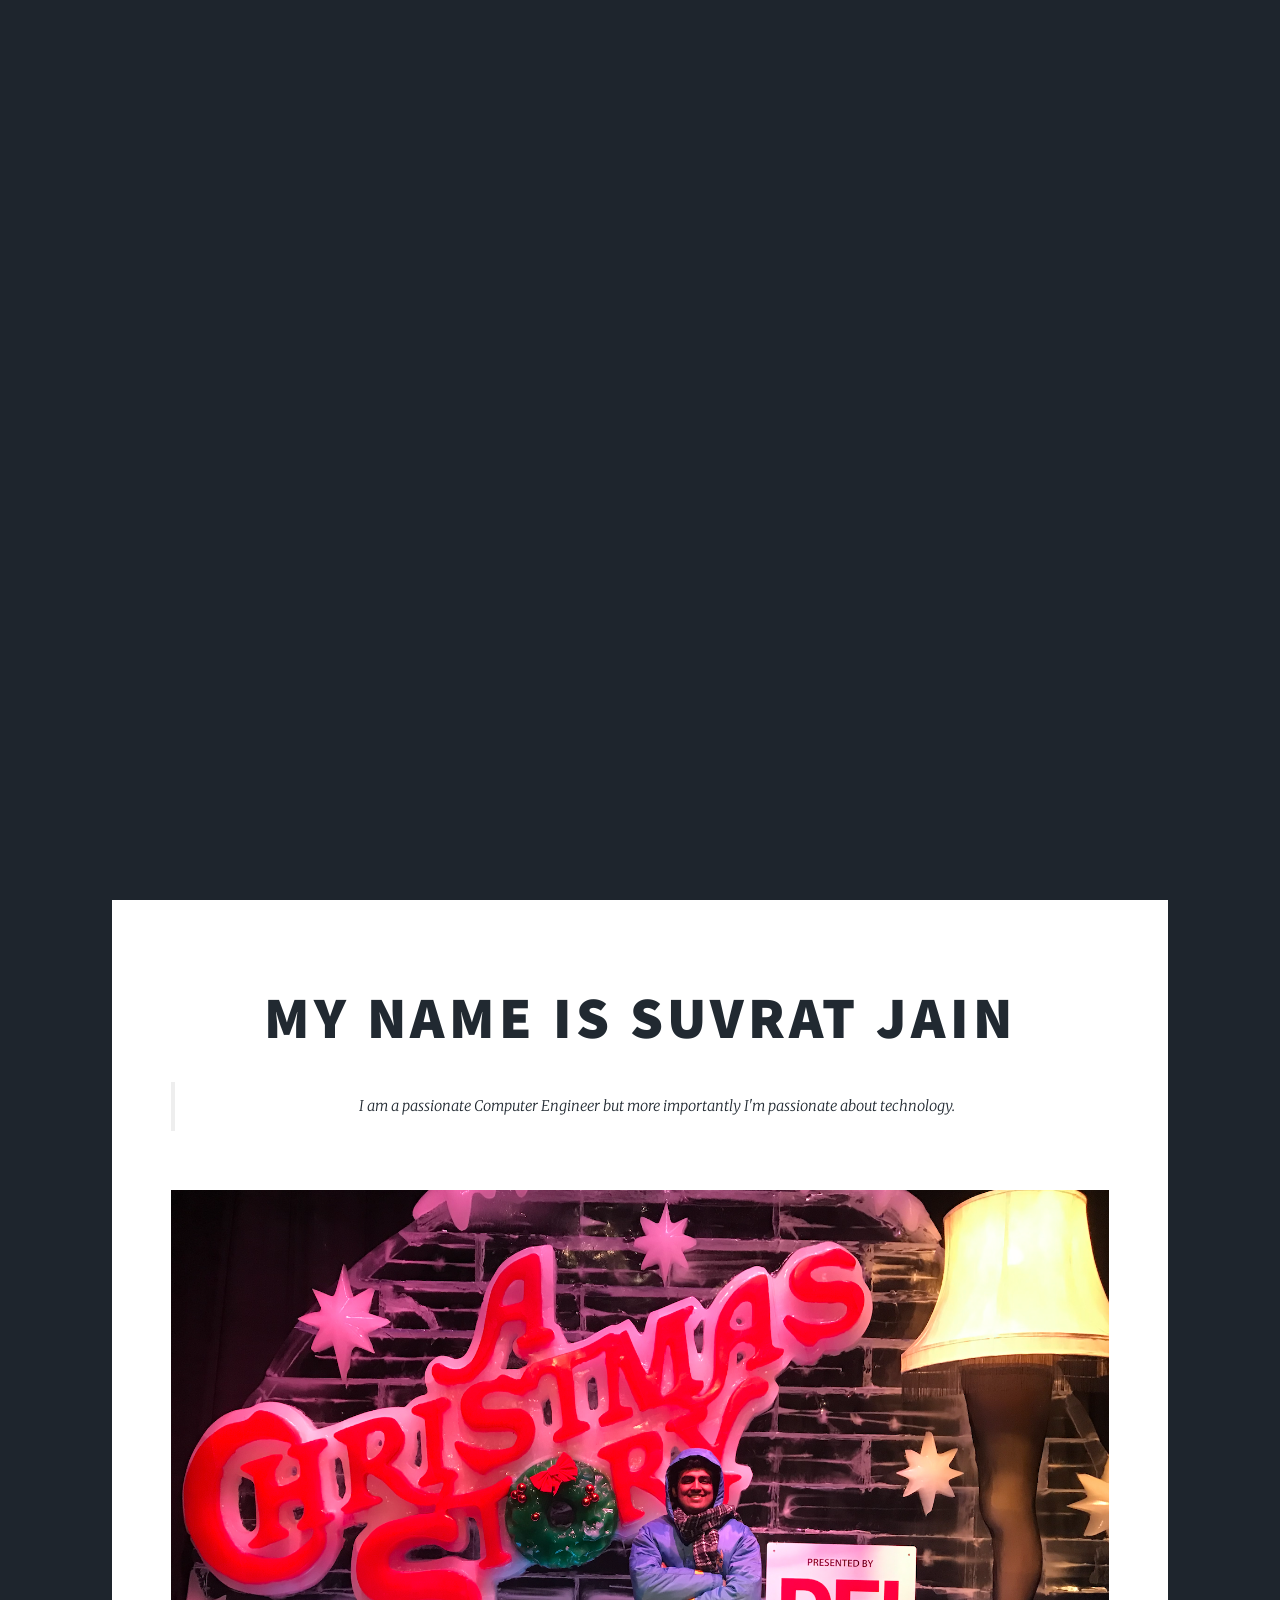
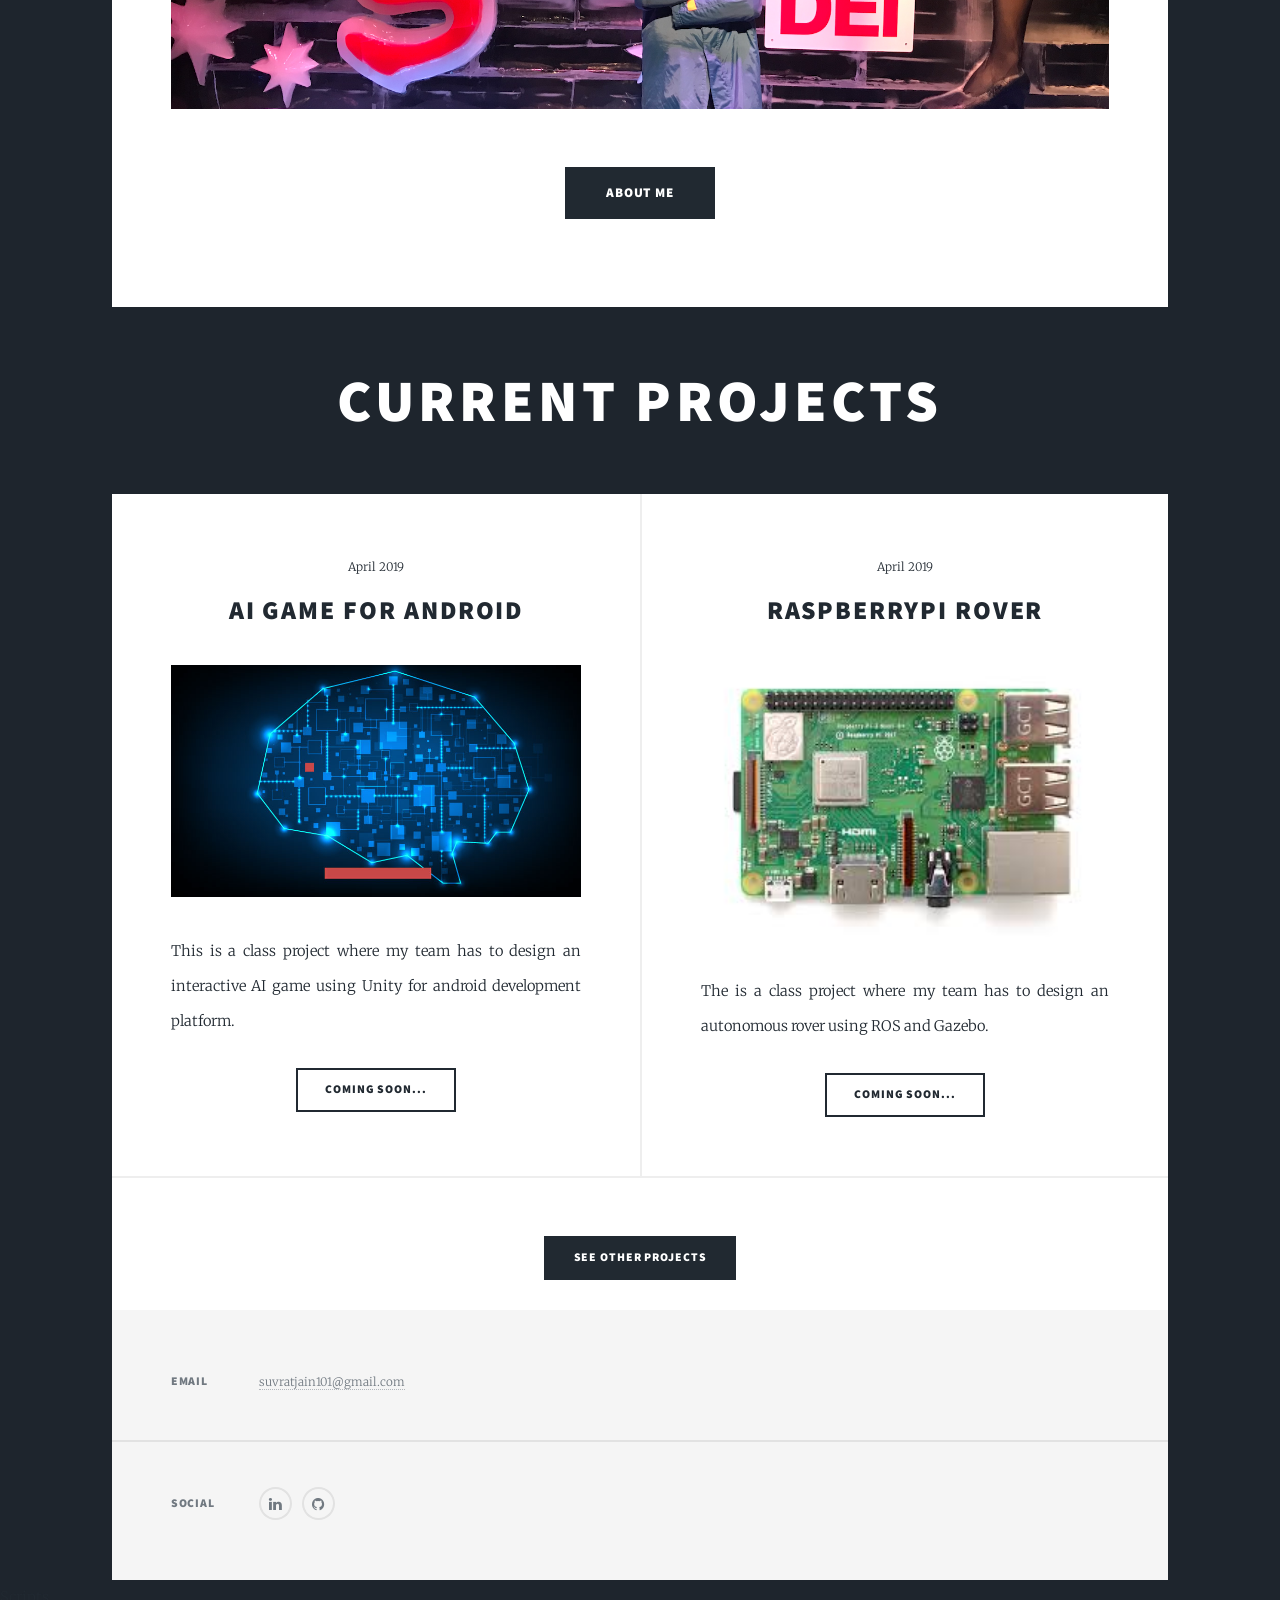
==== commit 15bbeb78: "Divided page into two divs" ====
--- a/index.html
+++ b/index.html
@@ -44,8 +44,6 @@
                 </ul>
             </nav>
 
-
-
             <!-- Main -->
             <div id="main">
 
@@ -62,97 +60,101 @@
                     <ul class="actions special">
                         <li><a href="aboutme.html#main" class="button primary large">About Me</a></li>
                     </ul>
+
                 </article>
+              </div>
 
                 <header class="major">
-                    <h1>
-                        Current Projects<br />
-                    </h1>
+                        <h1>
+                            <font color="white">
+                                <br />Current Projects<br />
+                            </font>
+                        </h1>
                 </header>
 
-                <section class="posts">
+                <div id="main">
+                    <section class="posts">
+                        <article>
+                            <header>
+                                <span class="date">April 2019</span>
+                                <h2>
+                                    <a href="#">
+                                        AI Game for Android<br />
+                                    </a>
+                                </h2>
+                            </header>
+                            <a href="#" class="image fit"><img src="images/AI_Game.jpg" alt="" /></a>
+                            <p>
+                                This is a class project where my team has to design an interactive AI game using Unity for android development platform.
+                            </p>
+                            <ul class="actions special">
+                                <li><a href="#" class="button">Coming Soon...</a></li>
+                            </ul>
+                        </article>
 
-                    <article>
-                        <header>
-                            <span class="date">April 2019</span>
-                            <h2>
-                                <a href="#">
-                                    AI Game for Android<br />
-                                </a>
-                            </h2>
-                        </header>
-                        <a href="#" class="image fit"><img src="images/AI_Game.jpg" alt="" /></a>
-                        <p>
-                            This is a class project where my team has to design an interactive AI game using Unity for android development platform.
-                        </p>
-                        <ul class="actions special">
-                            <li><a href="#" class="button">Coming Soon...</a></li>
-                        </ul>
-                    </article>
+                        <article>
+                            <header>
+                                <span class="date">April 2019</span>
+                                <h2>
+                                    <a href="#">
+                                        RaspberryPi Rover<br />
+                                    </a>
+                                </h2>
+                            </header>
+                            <a href="#" class="image fit"><img src="images/rpi.jpg" alt="" /></a>
+                            <p>
+                                The is a class project where my team has to design an autonomous rover using ROS and Gazebo.
+                            </p>
+                            <ul class="actions special">
+                                <li><a href="#" class="button">Coming Soon...</a></li>
+                            </ul>
+                        </article>
 
-                    <article>
-                        <header>
-                            <span class="date">April 2019</span>
-                            <h2>
-                                <a href="#">
-                                    RaspberryPi Rover<br />
-                                </a>
-                            </h2>
-                        </header>
-                        <a href="#" class="image fit"><img src="images/rpi.jpg" alt="" /></a>
-                        <p>
-                            The is a class project where my team has to design an autonomous rover using ROS and Gazebo.
-                        </p>
-                        <ul class="actions special">
-                            <li><a href="#" class="button">Coming Soon...</a></li>
-                        </ul>
-                    </article>
+                        <!--<article>
+            <header>
+                <span class="date">May 2018</span>
+                <h2>
+                    <a href="#">
+                        Rock Paper Scissor Android Game<br />
+                    </a>
+                </h2>
+            </header>
+            <a href="#" class="image fit"><img src="images/RPSx.jpg" alt="" /></a>
+            <p>
+                I did this project for IEEE Power and Energy Society. The task was to simulate an electrical network and show how passive components affect the current and voltage in a circuit via water.
+            </p>
+            <ul class="actions special">
+                <li><a href="#" class="button">Read More</a></li>
+            </ul>
+        </article>
 
-                    <!--<article>
-                        <header>
-                            <span class="date">May 2018</span>
-                            <h2>
-                                <a href="#">
-                                    Rock Paper Scissor Android Game<br />
-                                </a>
-                            </h2>
-                        </header>
-                        <a href="#" class="image fit"><img src="images/RPSx.jpg" alt="" /></a>
-                        <p>
-                            I did this project for IEEE Power and Energy Society. The task was to simulate an electrical network and show how passive components affect the current and voltage in a circuit via water.
-                        </p>
-                        <ul class="actions special">
-                            <li><a href="#" class="button">Read More</a></li>
-                        </ul>
-                    </article>
+        <article>
+            <header>
+                <span class="date">May 2018</span>
+                <h2>
+                    <a href="#">
+                        Water Analogy of a Circuit<br />
+                    </a>
+                </h2>
+            </header>
+            <a href="#" class="image fit"><img src="images/IEEE_PCB.jpeg" alt="" /></a>
+            <p>
+                I did this project for IEEE Power and Energy Society. The task was to simulate an electrical network and show how passive components affect the current and voltage in a circuit via water.
+            </p>
+            <ul class="actions special">
+                <li><a href="#" class="button">Read More</a></li>
+            </ul>
+        </article>-->
 
-                    <article>
-                        <header>
-                            <span class="date">May 2018</span>
-                            <h2>
-                                <a href="#">
-                                    Water Analogy of a Circuit<br />
-                                </a>
-                            </h2>
-                        </header>
-                        <a href="#" class="image fit"><img src="images/IEEE_PCB.jpeg" alt="" /></a>
-                        <p>
-                            I did this project for IEEE Power and Energy Society. The task was to simulate an electrical network and show how passive components affect the current and voltage in a circuit via water.
-                        </p>
-                        <ul class="actions special">
-                            <li><a href="#" class="button">Read More</a></li>
-                        </ul>
-                    </article>-->
-
-                </section>
+                    </section>
 
 
-                <!-- link to projects.html -->
-                <ul class="actions special">
-                    <li><a href="projects.html" class="button primary">See Other Projects</a></li>
-                </ul>
+                    <!-- link to projects.html -->
+                    <ul class="actions special">
+                        <li><a href="projects.html" class="button primary">See Other Projects</a></li>
+                    </ul>
 
-            </div>
+                </div>
 
             <!-- Footer -->
             <footer id="footer">
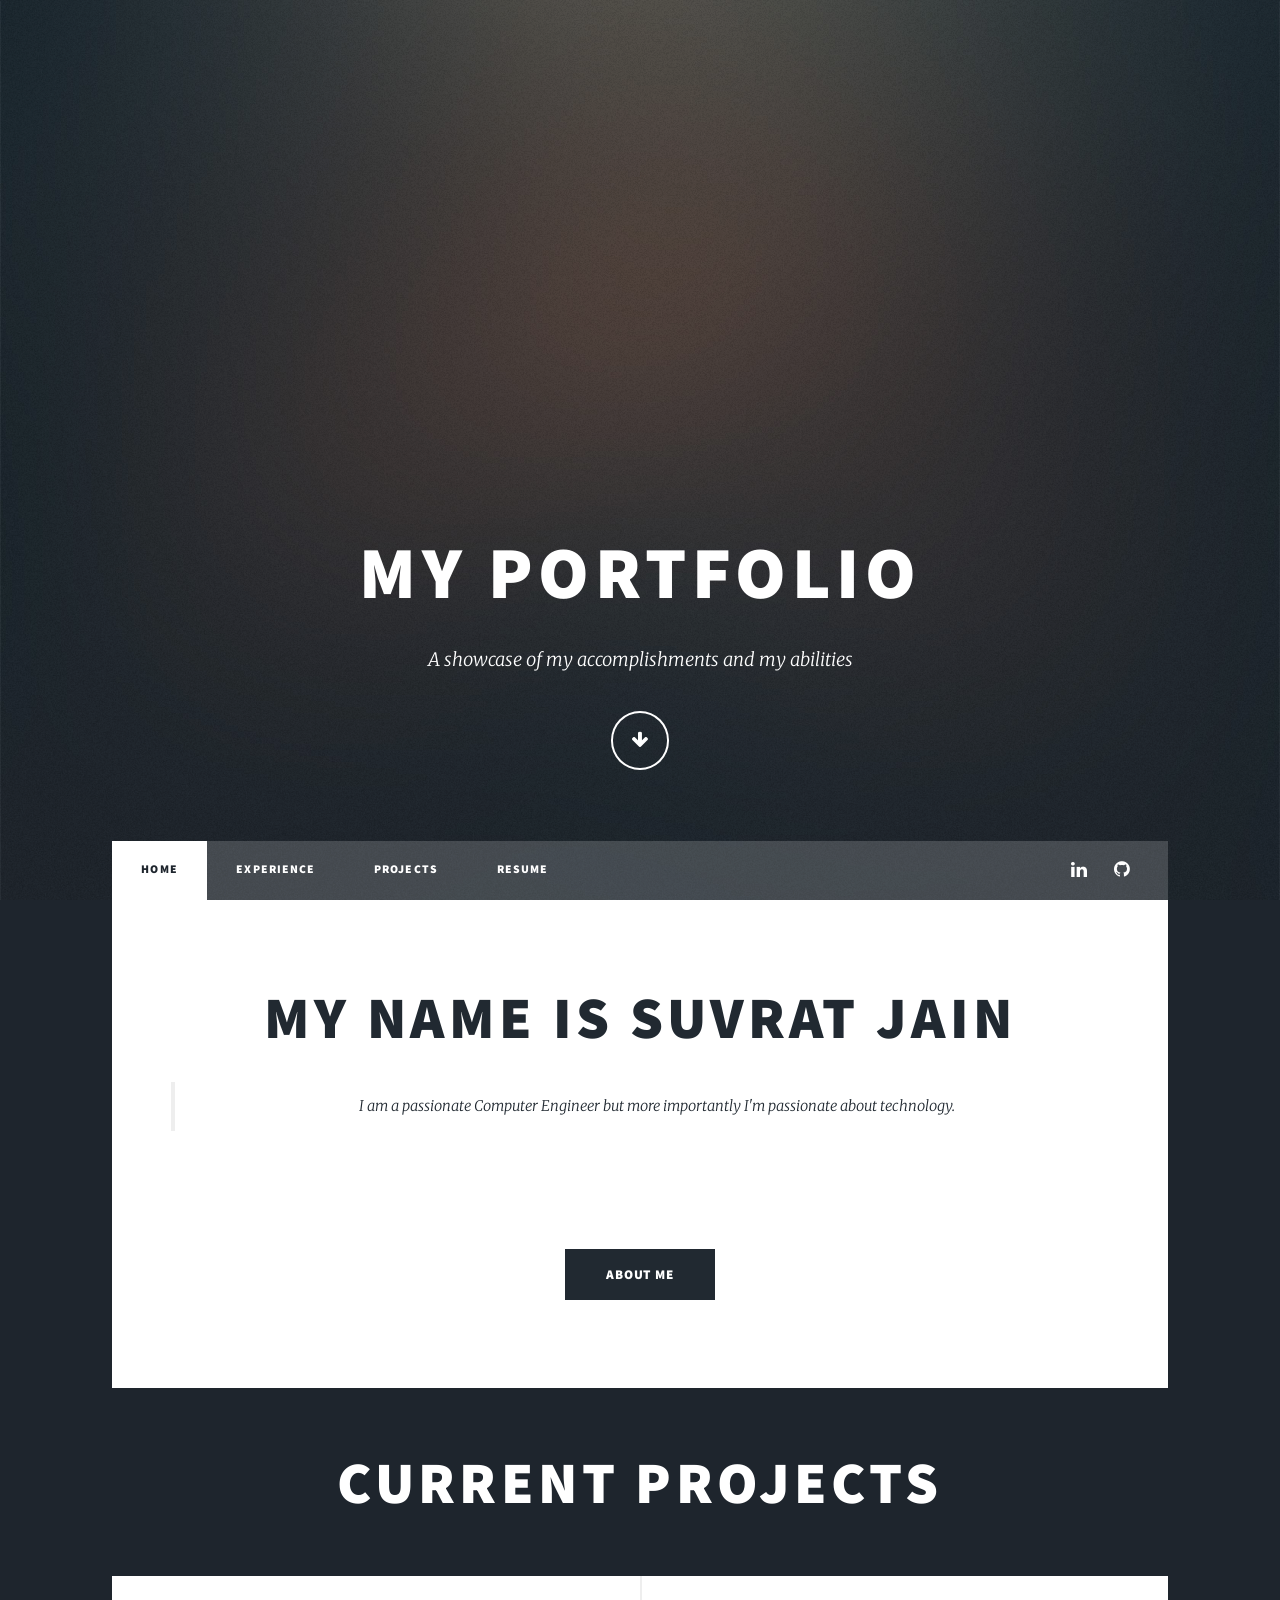
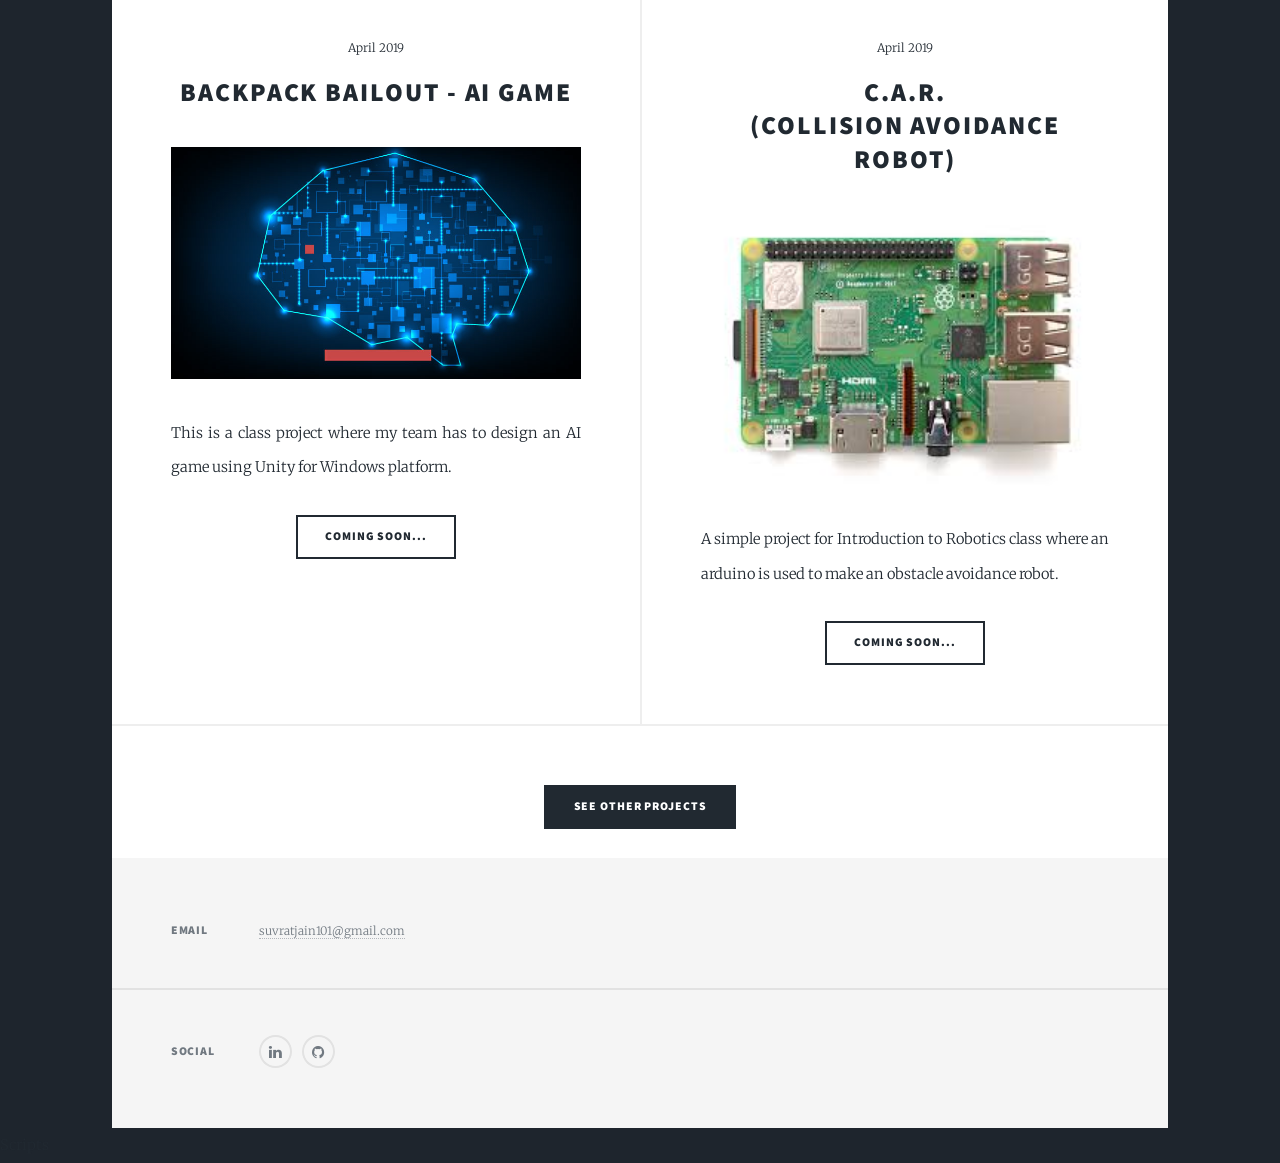
==== commit bea1889f: "Updated Project Info" ====
--- a/index.html
+++ b/index.html
@@ -79,13 +79,13 @@
                                 <span class="date">April 2019</span>
                                 <h2>
                                     <a href="#">
-                                        AI Game for Android<br />
+                                        Backpack Bailout - AI Game<br />
                                     </a>
                                 </h2>
                             </header>
                             <a href="#" class="image fit"><img src="images/AI_Game.jpg" alt="" /></a>
                             <p>
-                                This is a class project where my team has to design an interactive AI game using Unity for android development platform.
+                                This is a class project where my team has to design an AI game using Unity for Windows platform.
                             </p>
                             <ul class="actions special">
                                 <li><a href="#" class="button">Coming Soon...</a></li>
@@ -97,13 +97,14 @@
                                 <span class="date">April 2019</span>
                                 <h2>
                                     <a href="#">
-                                        RaspberryPi Rover<br />
+                                        C.A.R.<br />
+                                        (Collision Avoidance Robot)<br />
                                     </a>
                                 </h2>
                             </header>
                             <a href="#" class="image fit"><img src="images/rpi.jpg" alt="" /></a>
                             <p>
-                                The is a class project where my team has to design an autonomous rover using ROS and Gazebo.
+                                A simple project for Introduction to Robotics class where an arduino is used to make an obstacle avoidance robot.
                             </p>
                             <ul class="actions special">
                                 <li><a href="#" class="button">Coming Soon...</a></li>
--- a/assets/css/main.css
+++ b/assets/css/main.css
@@ -2565,6 +2565,9 @@
 			display: none;
 		}
 
+
+        
+  
 /* Image */
 
 	.image {
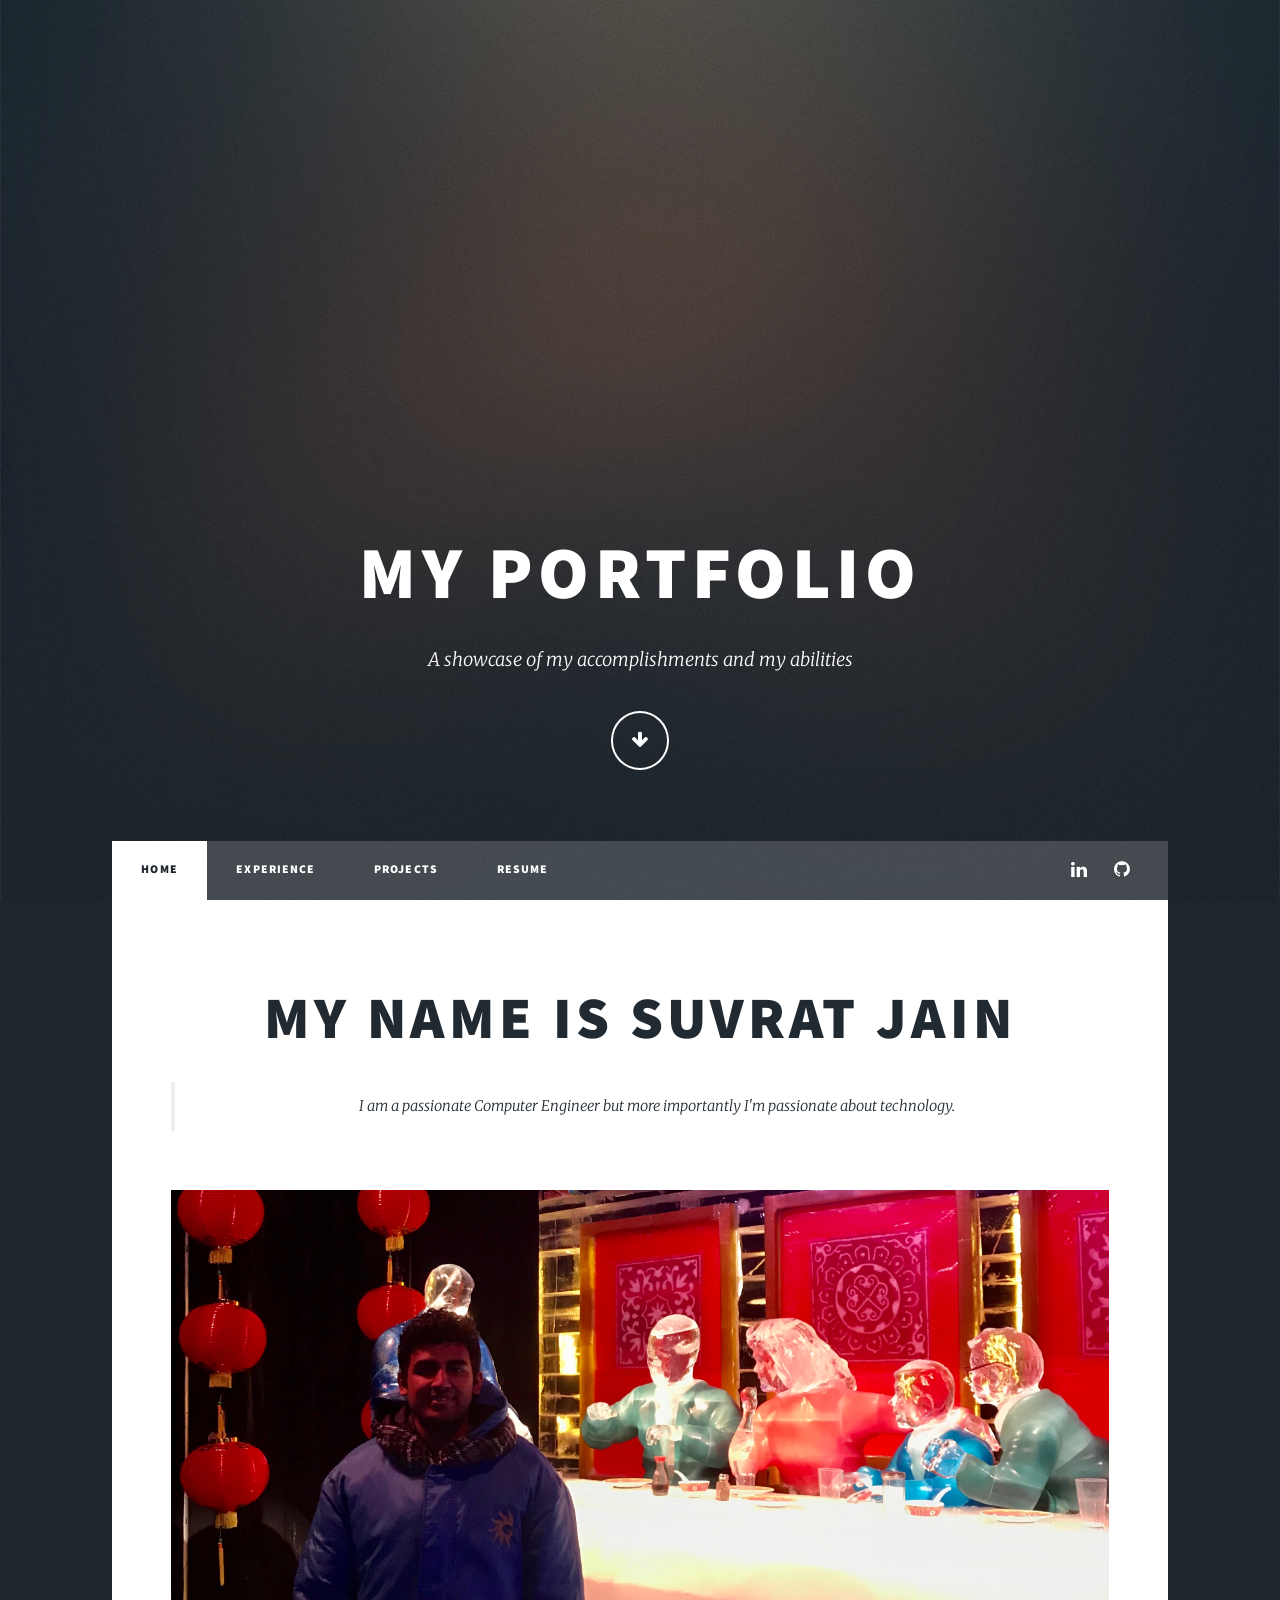
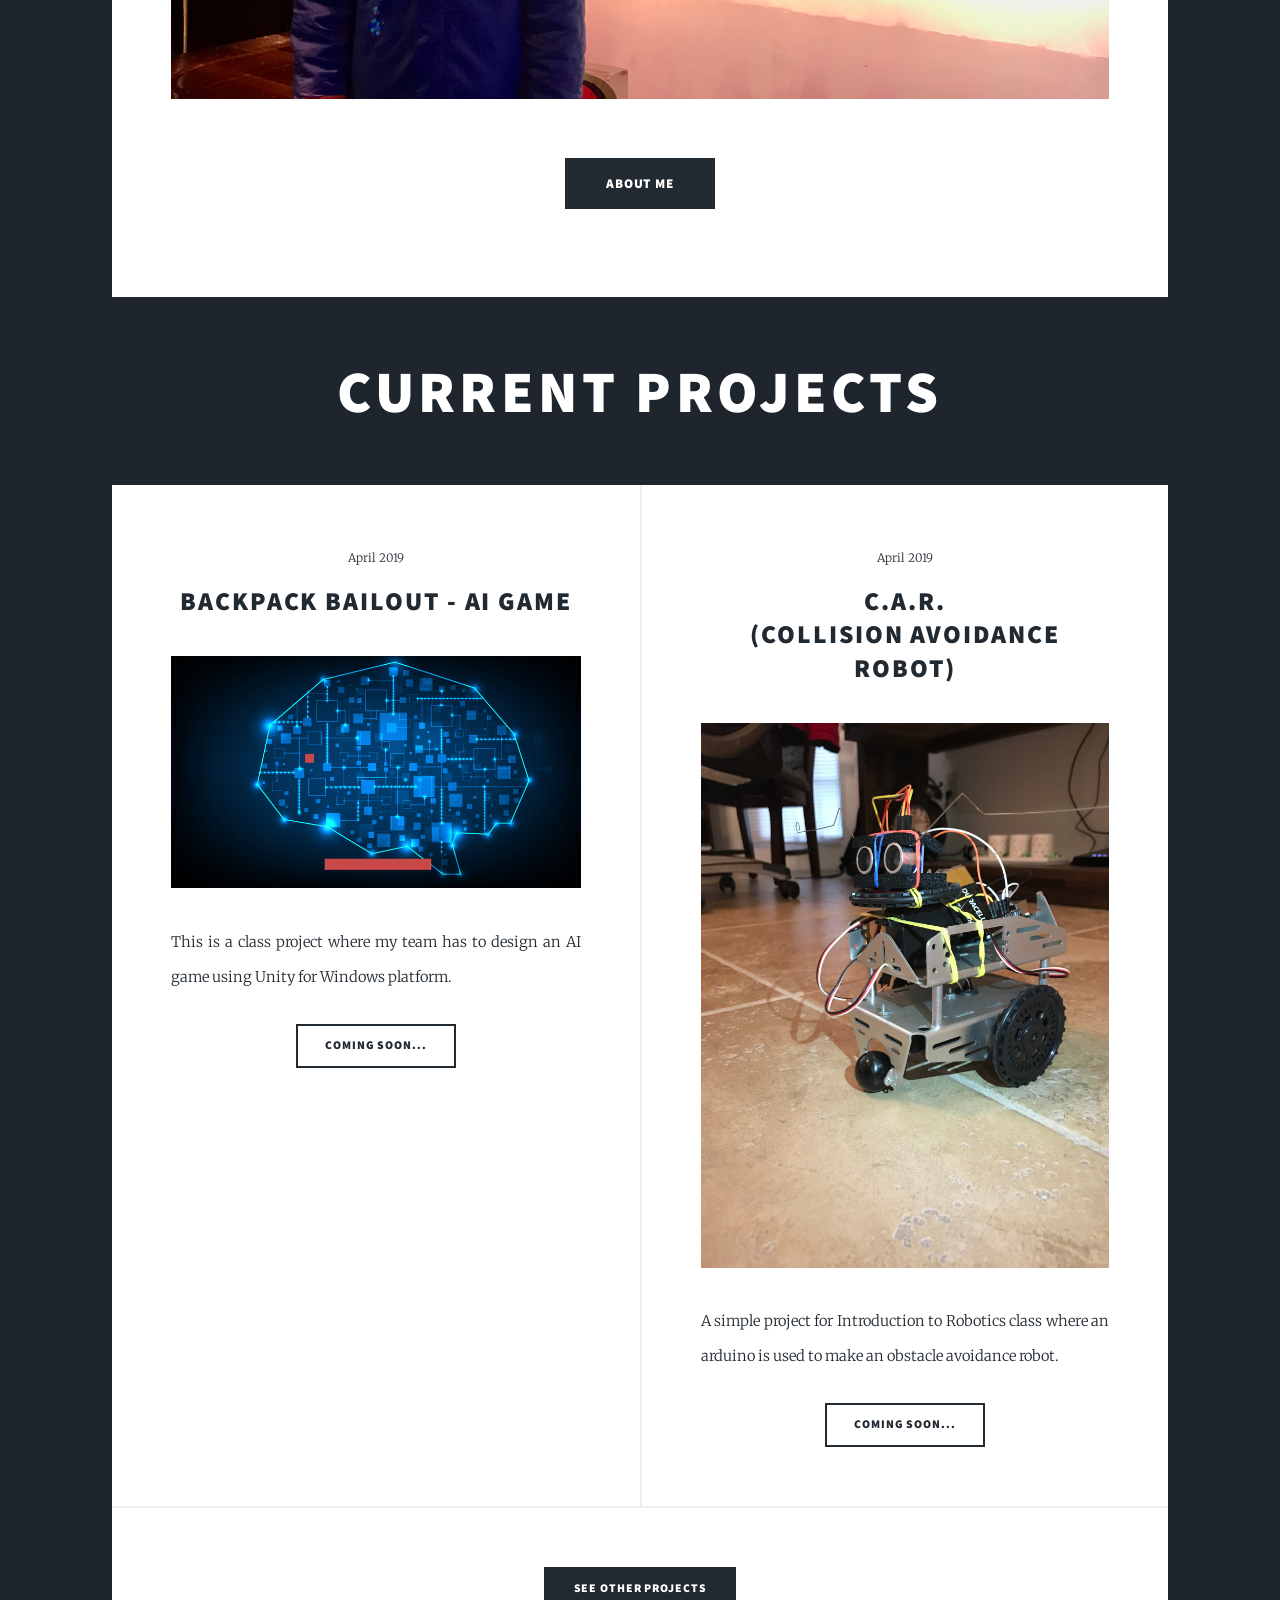
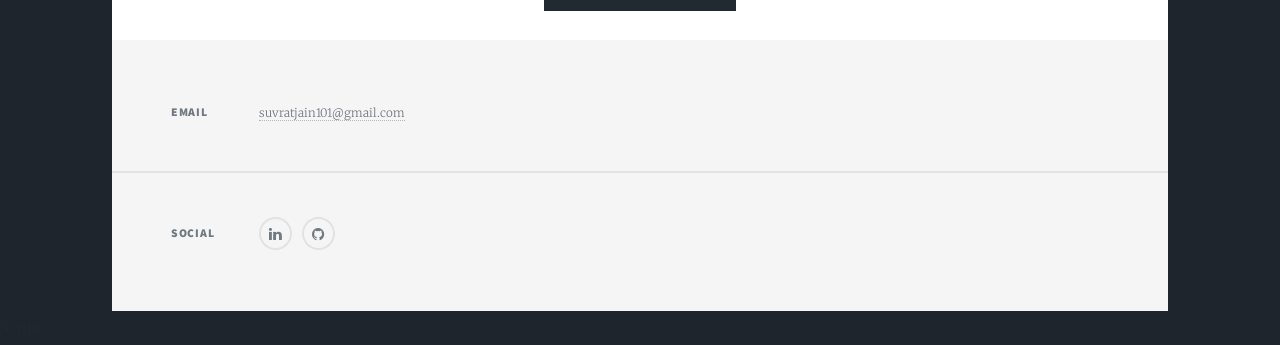
==== commit 1832d80f: "Added new Profile pic" ====
--- a/index.html
+++ b/index.html
@@ -55,7 +55,7 @@
                             <center>I am a passionate Computer Engineer but more importantly I'm passionate about technology.</center>
                         </blockquote>
                     </header>
-                    <a href="aboutme.html#main" class="image main"><img src="images/cover.jpeg" alt="" align="middle" /></a>
+                    <a href="aboutme.html#main" class="image main"><img src="images/cover-3.jpg" alt="" align="middle" /></a>
 
                     <ul class="actions special">
                         <li><a href="aboutme.html#main" class="button primary large">About Me</a></li>
@@ -102,7 +102,7 @@
                                     </a>
                                 </h2>
                             </header>
-                            <a href="#" class="image fit"><img src="images/rpi.jpg" alt="" /></a>
+                            <a href="#" class="image fit"><img src="images/CAR.jpg" alt="" /></a>
                             <p>
                                 A simple project for Introduction to Robotics class where an arduino is used to make an obstacle avoidance robot.
                             </p>
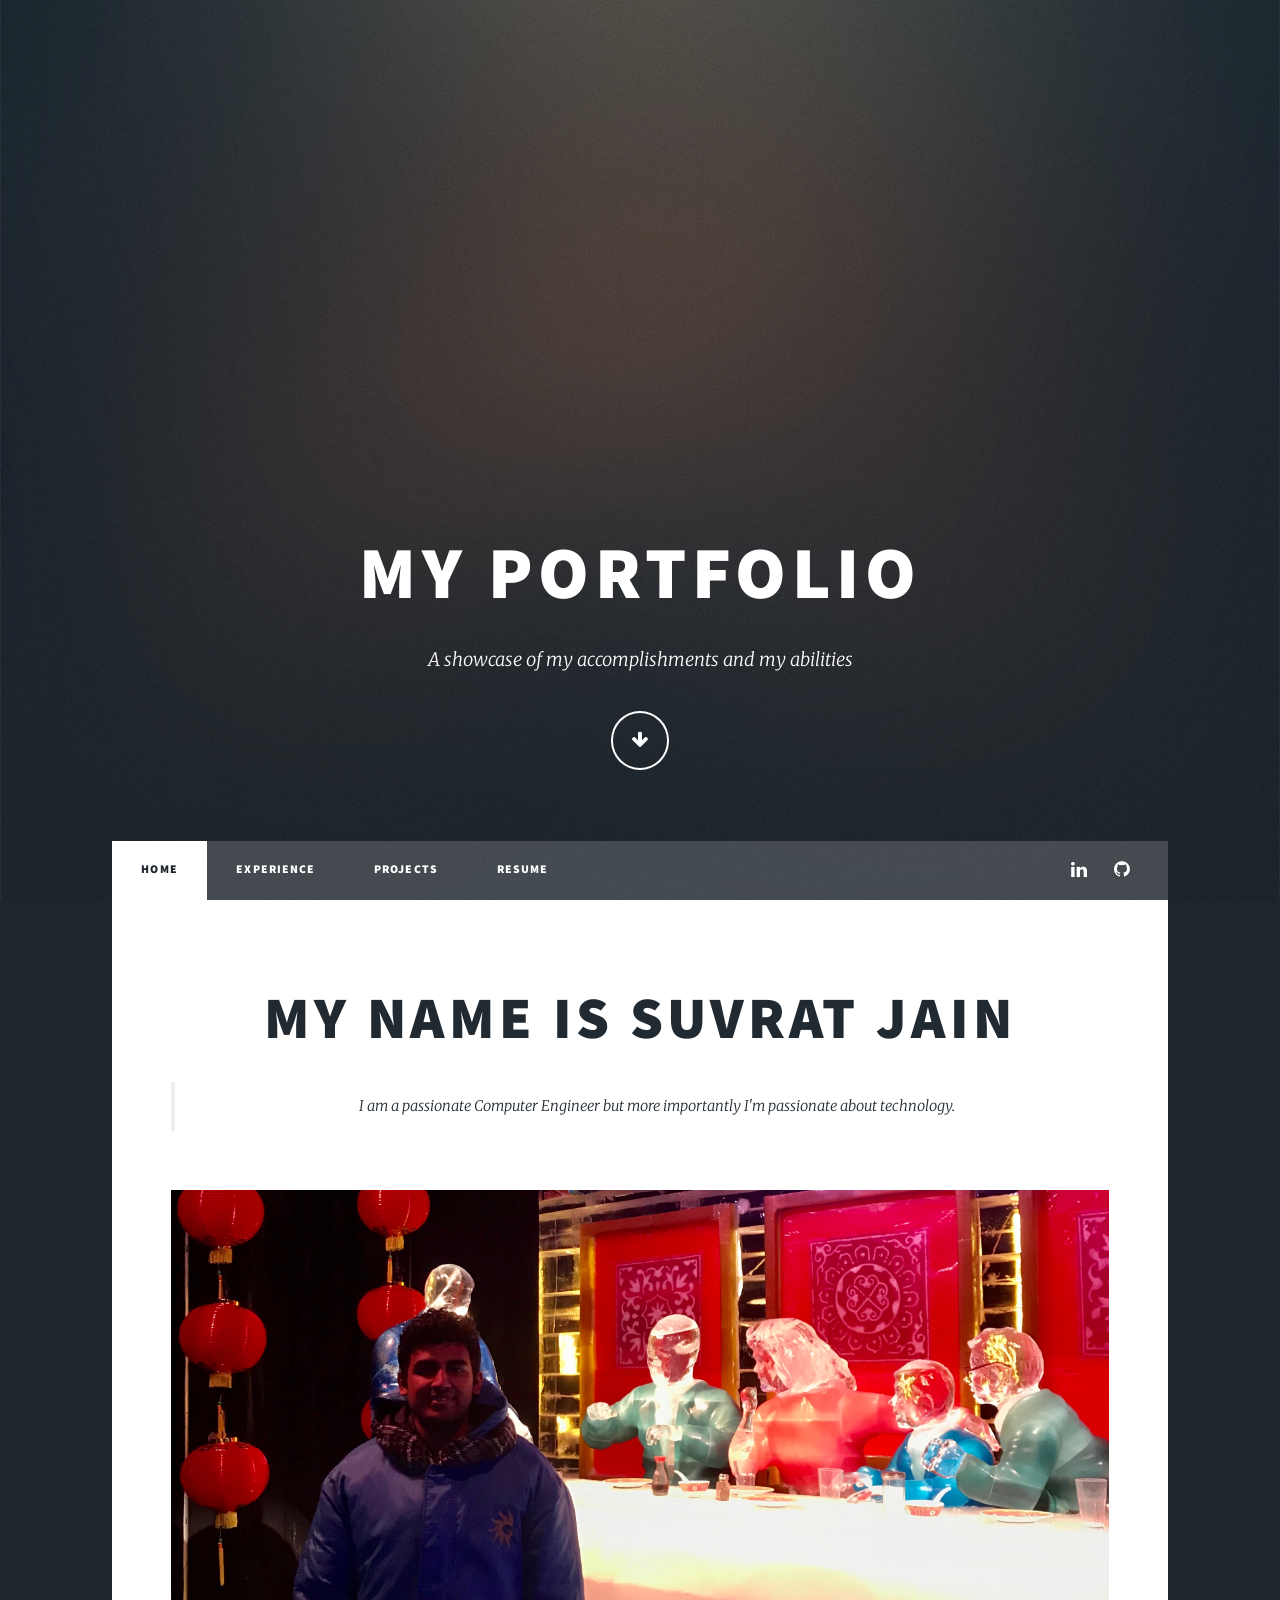
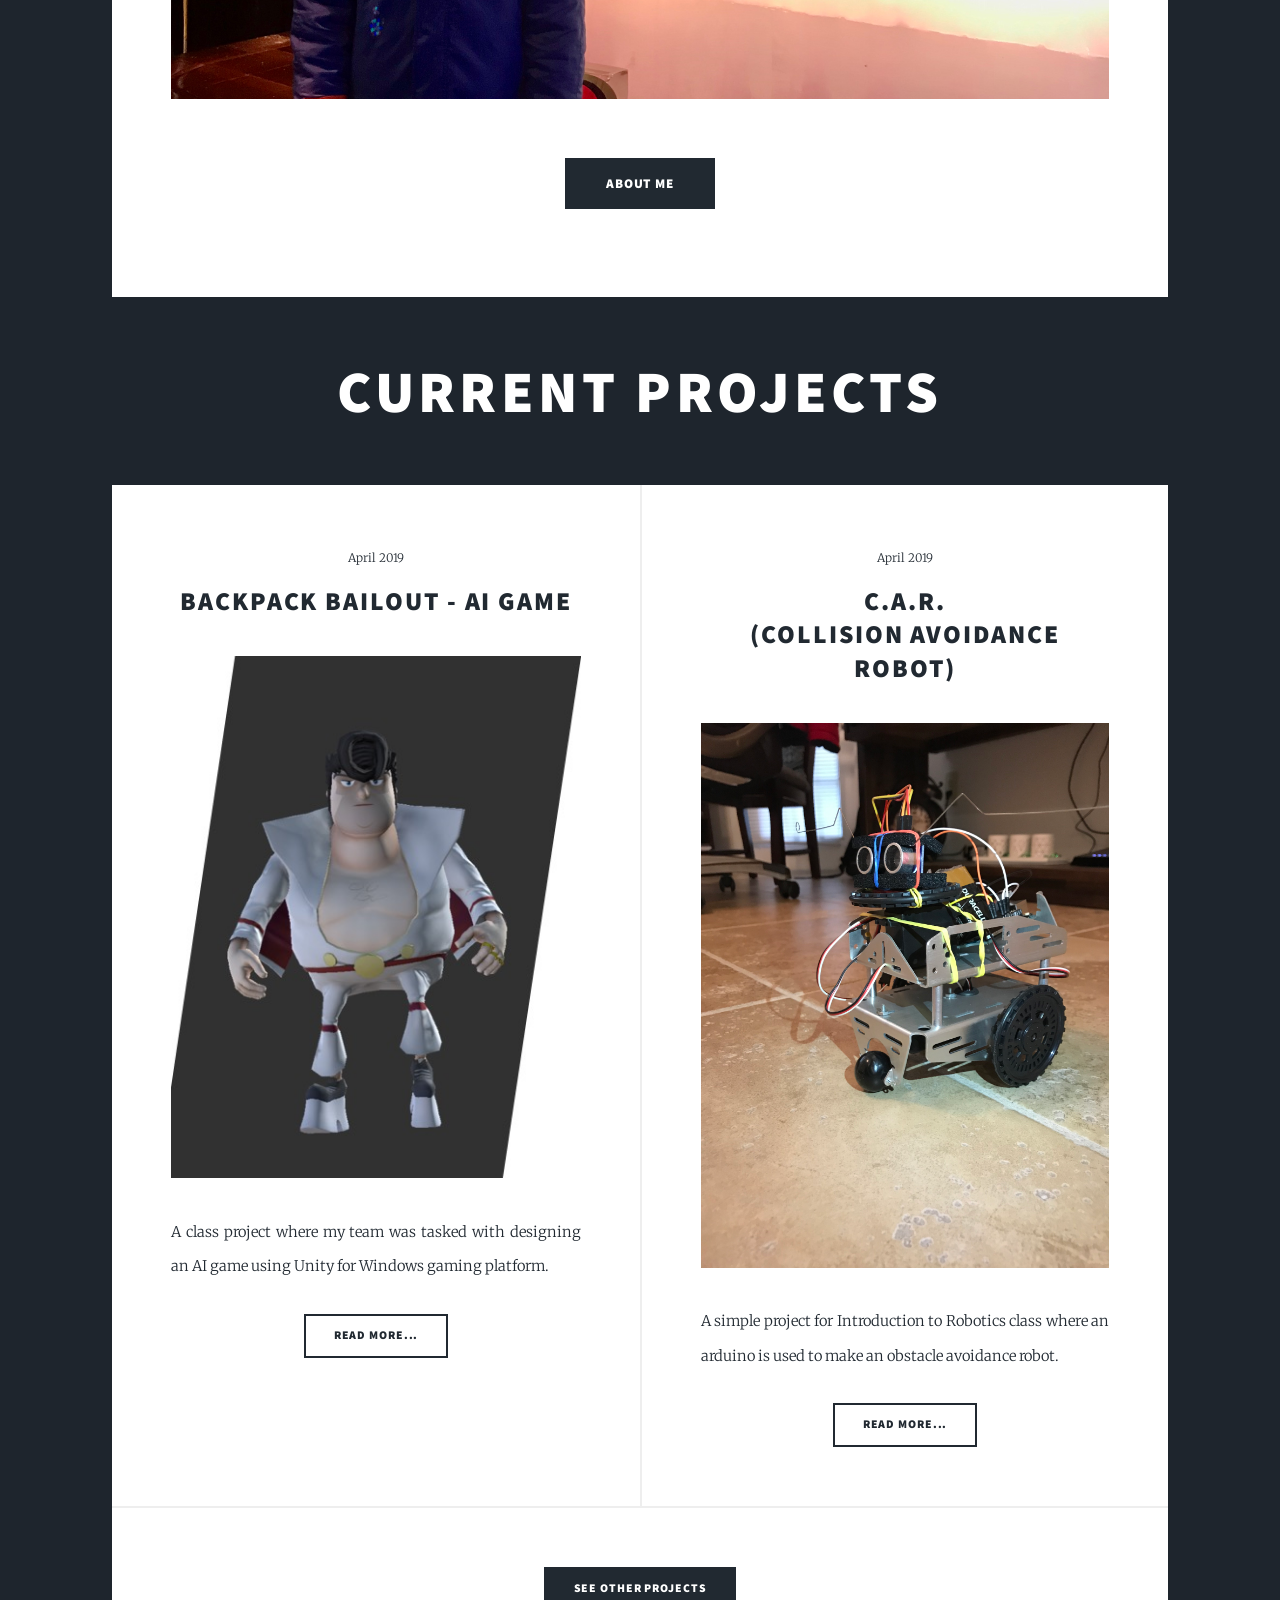
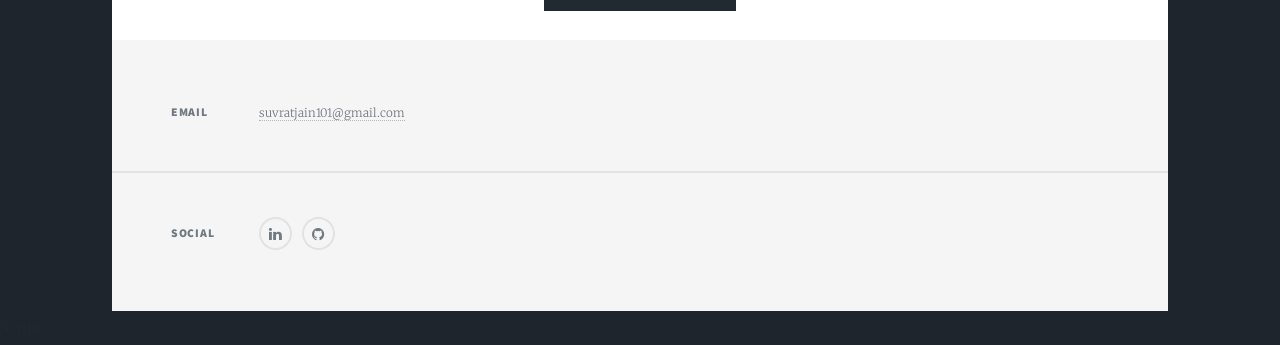
==== commit ae794655: "Updated Project Images" ====
--- a/index.html
+++ b/index.html
@@ -83,12 +83,12 @@
                                     </a>
                                 </h2>
                             </header>
-                            <a href="#" class="image fit"><img src="images/AI_Game.jpg" alt="" /></a>
+                            <a href="#" class="image fit"><img src="images/Chad.jpg" alt="" /></a>
                             <p>
-                                This is a class project where my team has to design an AI game using Unity for Windows platform.
+                                A class project where my team was tasked with designing an AI game using Unity for Windows gaming platform.
                             </p>
                             <ul class="actions special">
-                                <li><a href="#" class="button">Coming Soon...</a></li>
+                                <li><a href="#" class="button">Read More...</a></li>
                             </ul>
                         </article>
 
@@ -107,7 +107,7 @@
                                 A simple project for Introduction to Robotics class where an arduino is used to make an obstacle avoidance robot.
                             </p>
                             <ul class="actions special">
-                                <li><a href="#" class="button">Coming Soon...</a></li>
+                                <li><a href="#" class="button">Read More...</a></li>
                             </ul>
                         </article>
 
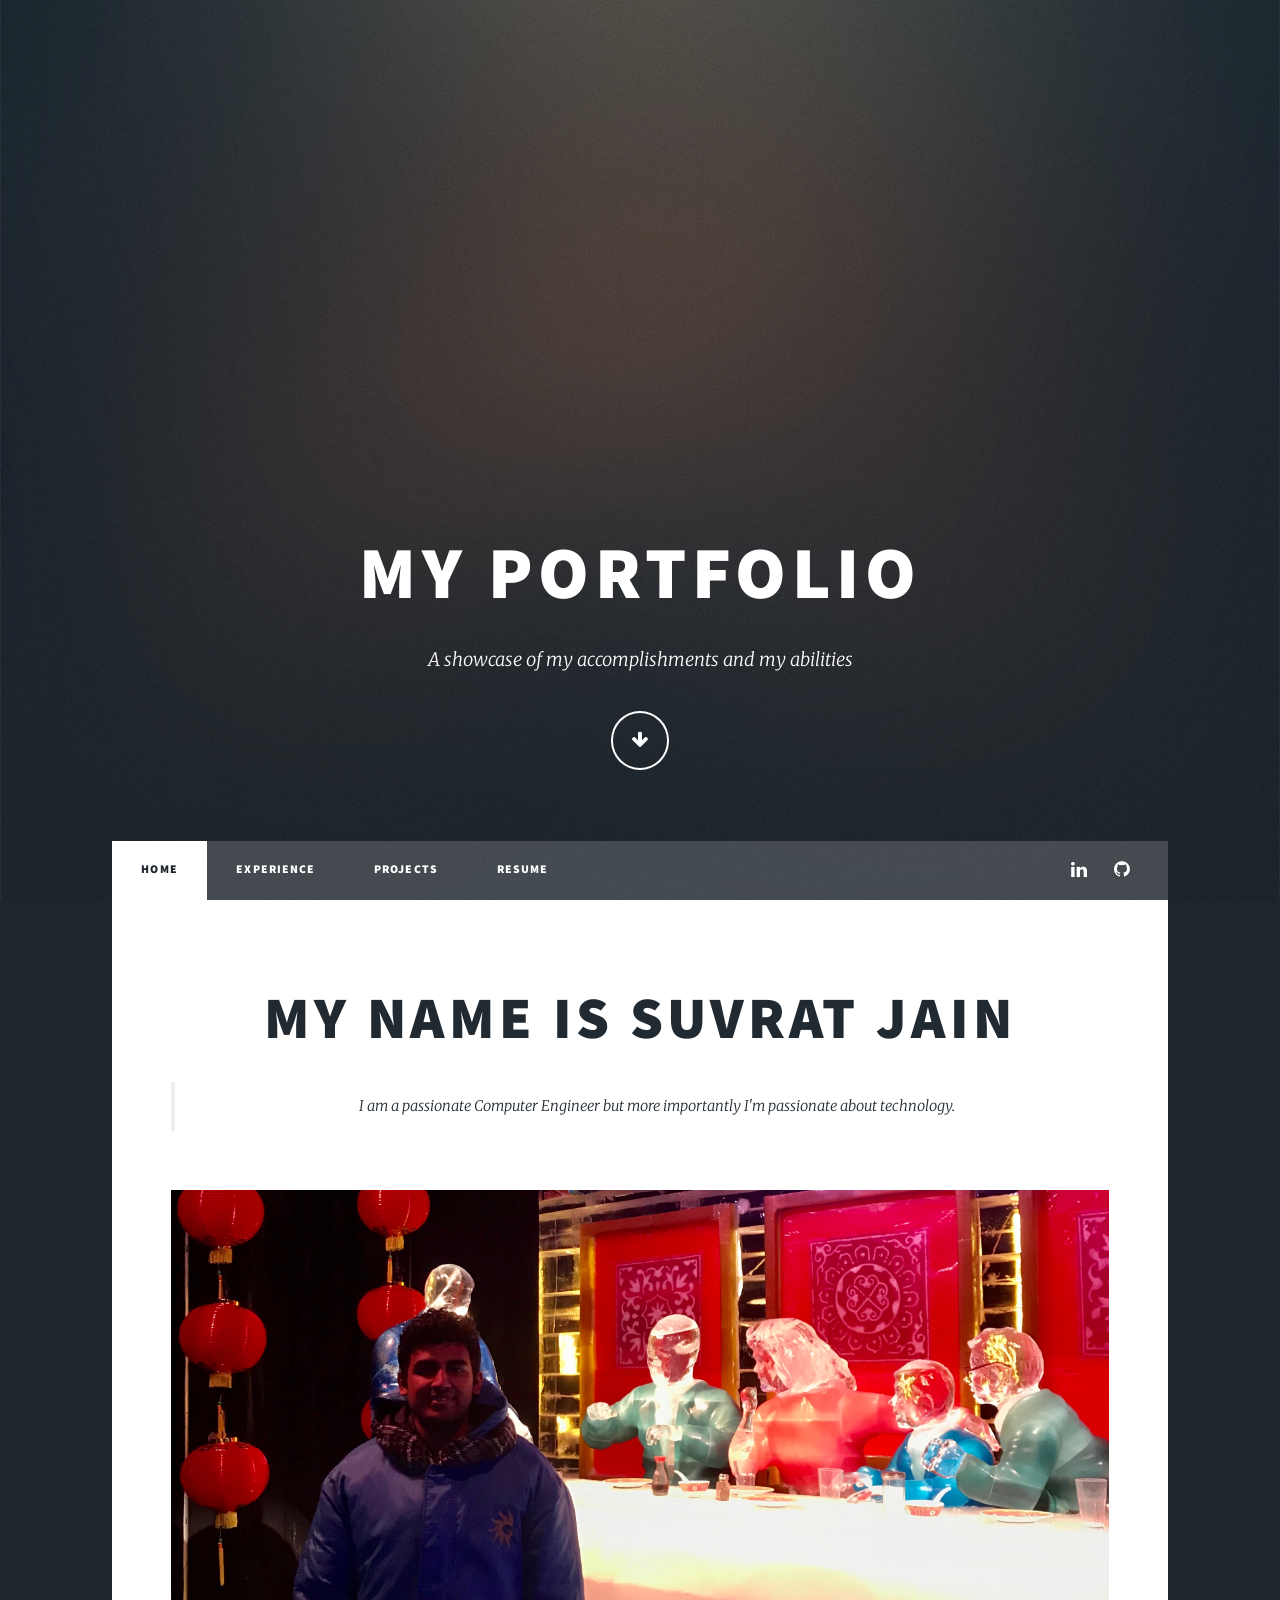
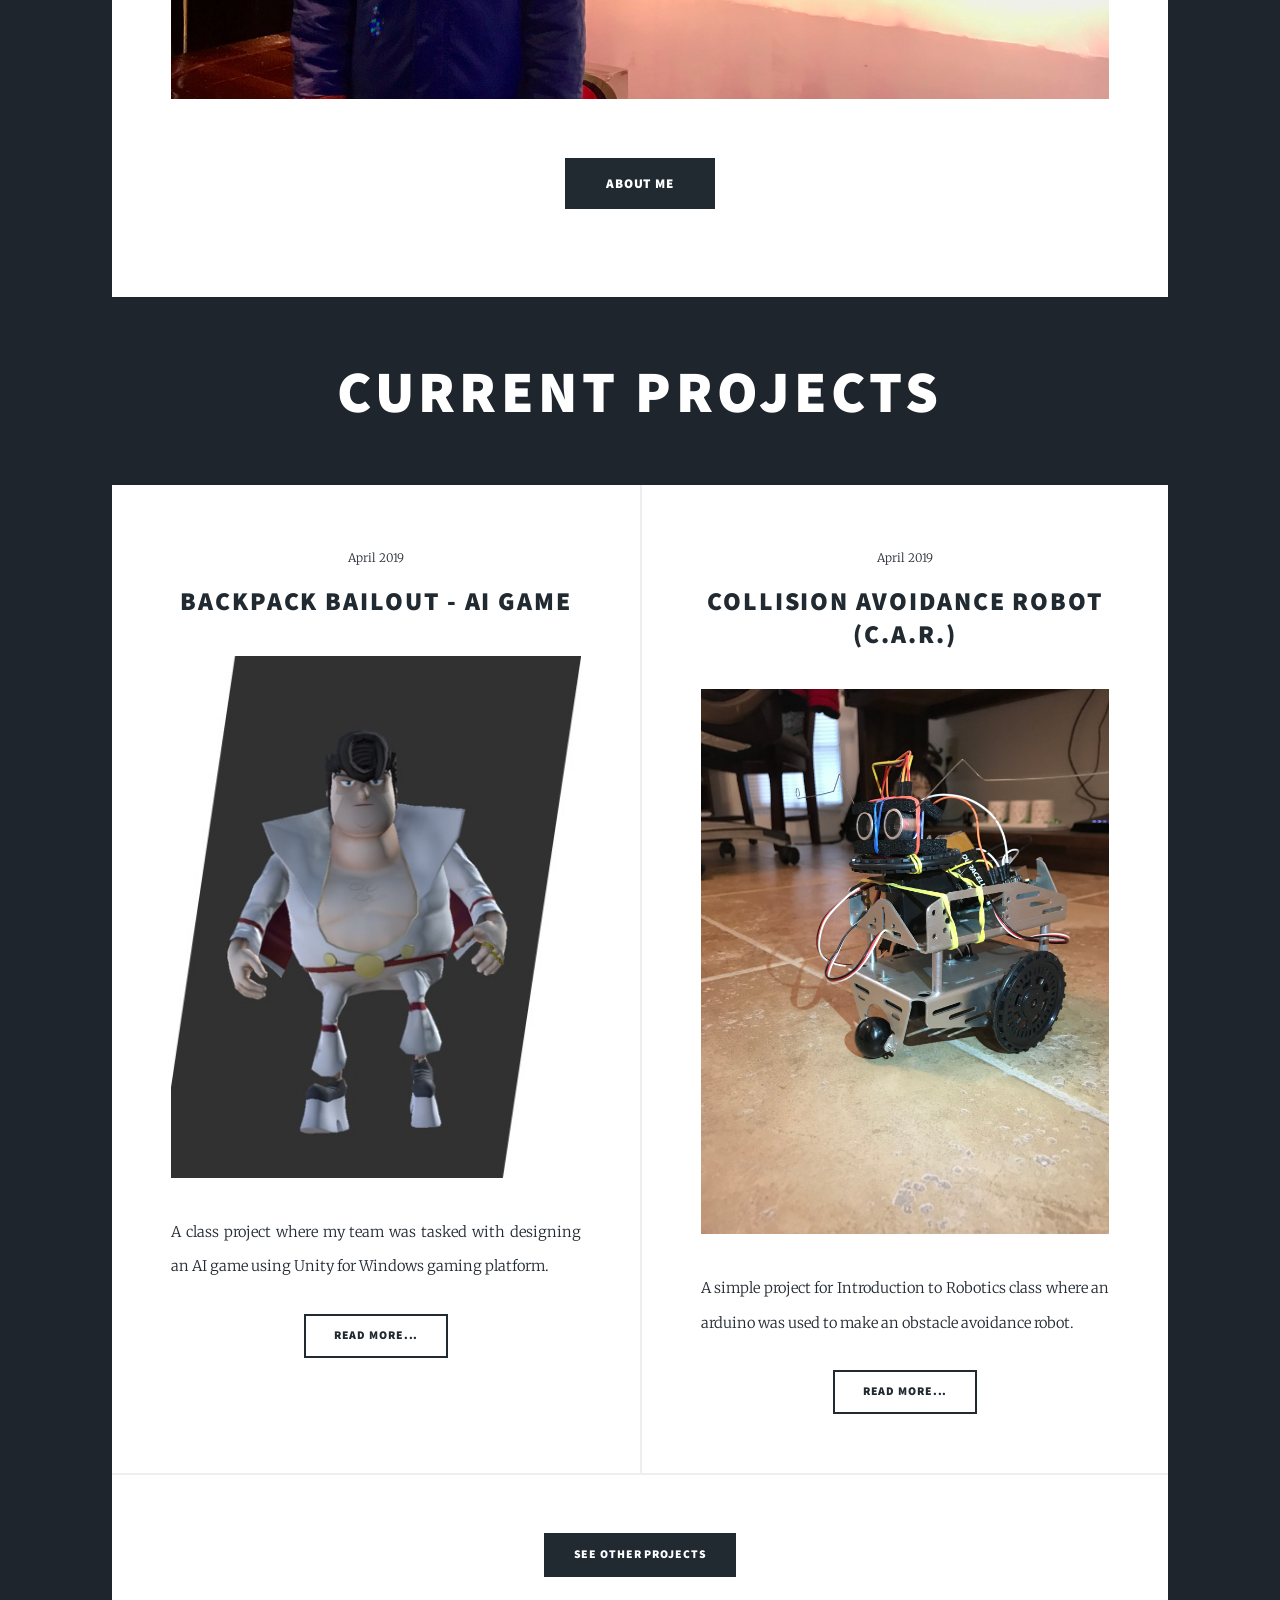
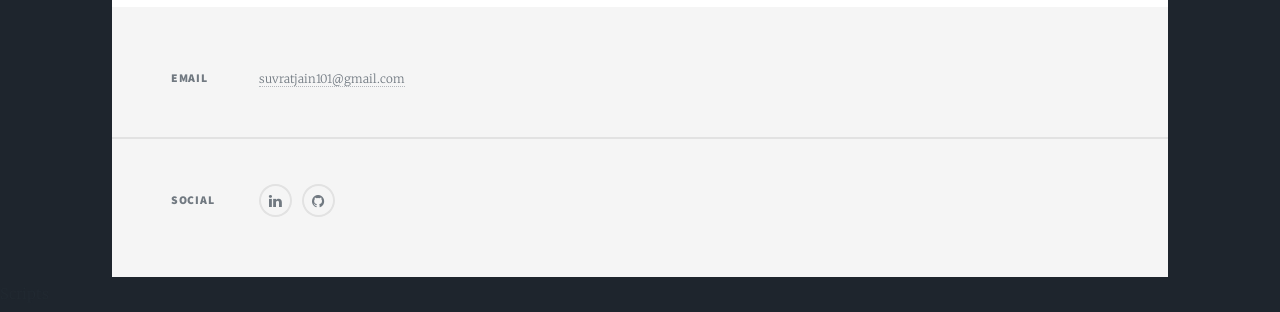
==== commit 1cabc8aa: "Project videos updated" ====
--- a/index.html
+++ b/index.html
@@ -83,12 +83,12 @@
                                     </a>
                                 </h2>
                             </header>
-                            <a href="#" class="image fit"><img src="images/Chad.jpg" alt="" /></a>
+                            <a href="projects.html#backpack_bailout" class="image fit"><img src="images/Chad.jpg" alt="" /></a>
                             <p>
                                 A class project where my team was tasked with designing an AI game using Unity for Windows gaming platform.
                             </p>
                             <ul class="actions special">
-                                <li><a href="#" class="button">Read More...</a></li>
+                                <li><a href="projects.html#backpack_bailout" class="button">Read More...</a></li>
                             </ul>
                         </article>
 
@@ -97,17 +97,17 @@
                                 <span class="date">April 2019</span>
                                 <h2>
                                     <a href="#">
-                                        C.A.R.<br />
-                                        (Collision Avoidance Robot)<br />
+                                        Collision Avoidance Robot<br />
+                                        (C.A.R.)<br />
                                     </a>
                                 </h2>
                             </header>
-                            <a href="#" class="image fit"><img src="images/CAR.jpg" alt="" /></a>
+                            <a href="projects.html#collision_avoidance_robot" class="image fit"><img src="images/CAR.jpg" alt="" /></a>
                             <p>
-                                A simple project for Introduction to Robotics class where an arduino is used to make an obstacle avoidance robot.
+                                A simple project for Introduction to Robotics class where an arduino was used to make an obstacle avoidance robot.
                             </p>
                             <ul class="actions special">
-                                <li><a href="#" class="button">Read More...</a></li>
+                                <li><a href="projects.html#collision_avoidance_robot" class="button">Read More...</a></li>
                             </ul>
                         </article>
 
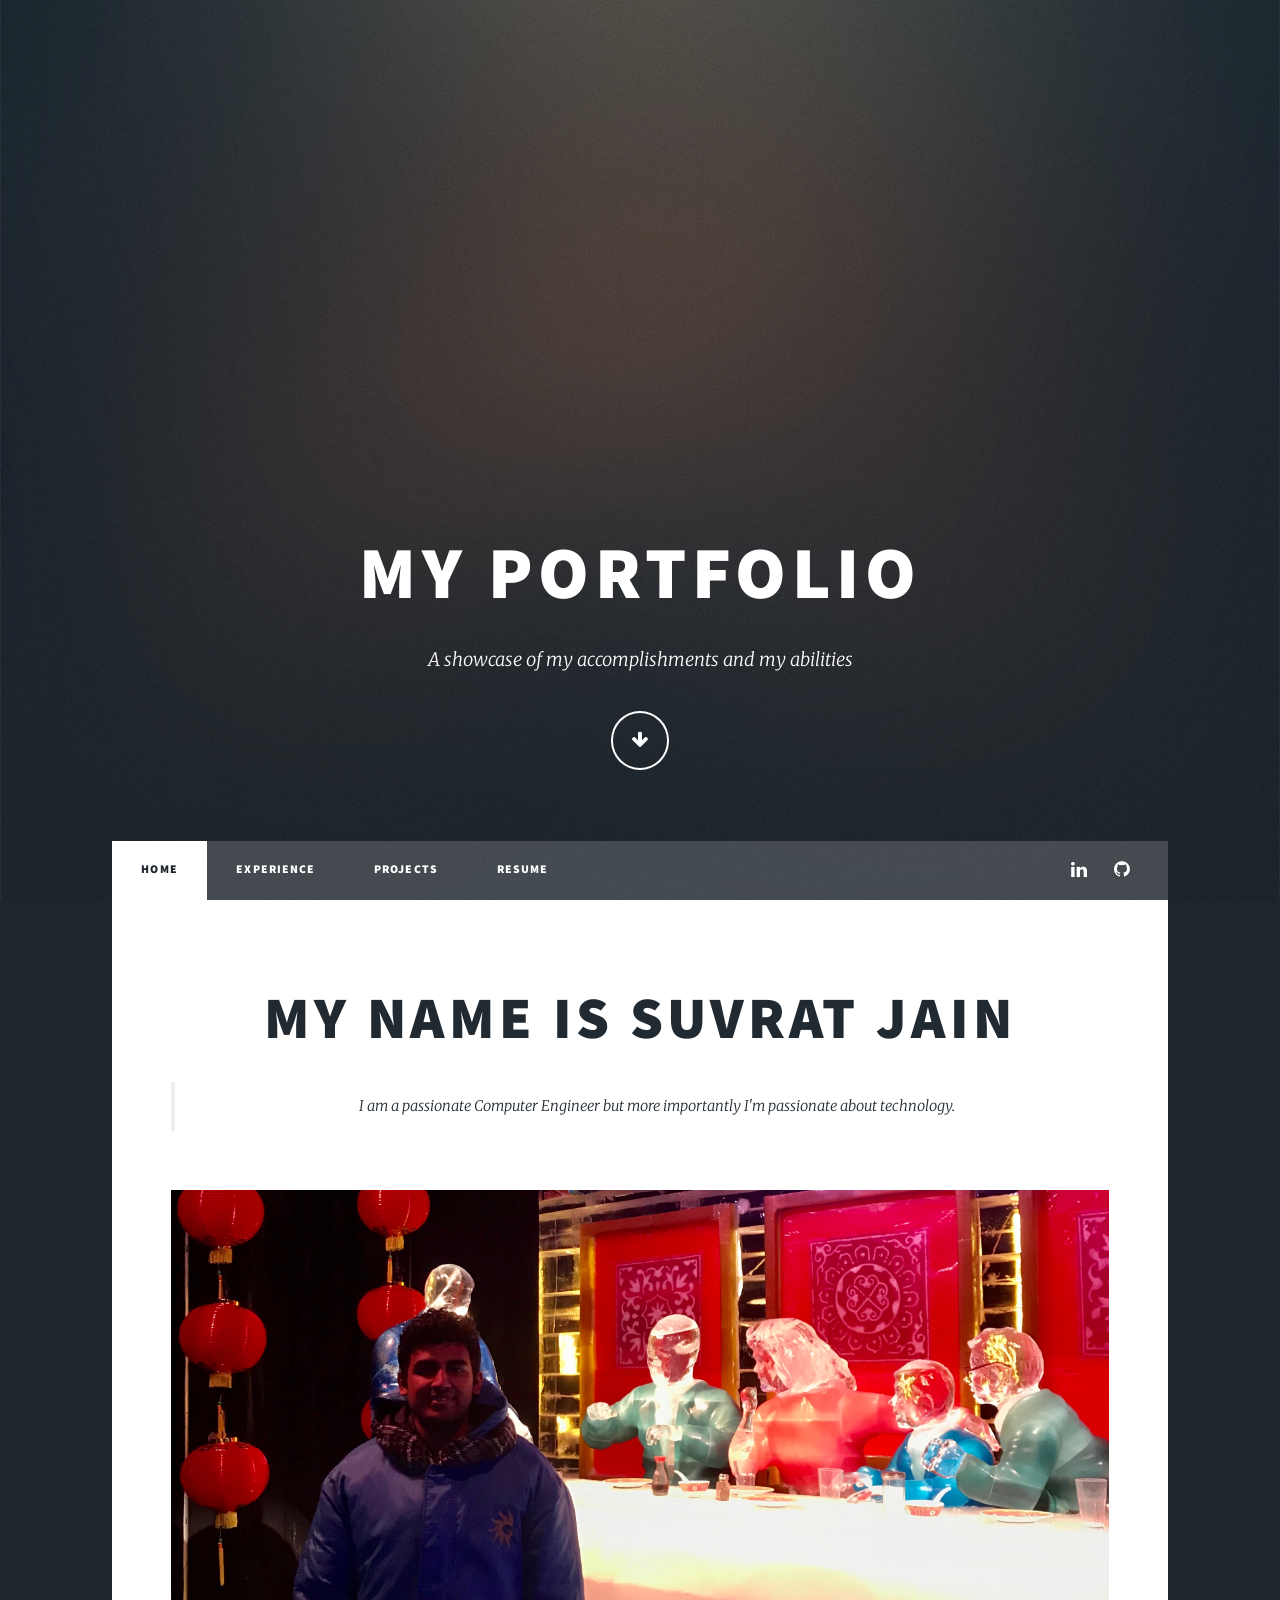
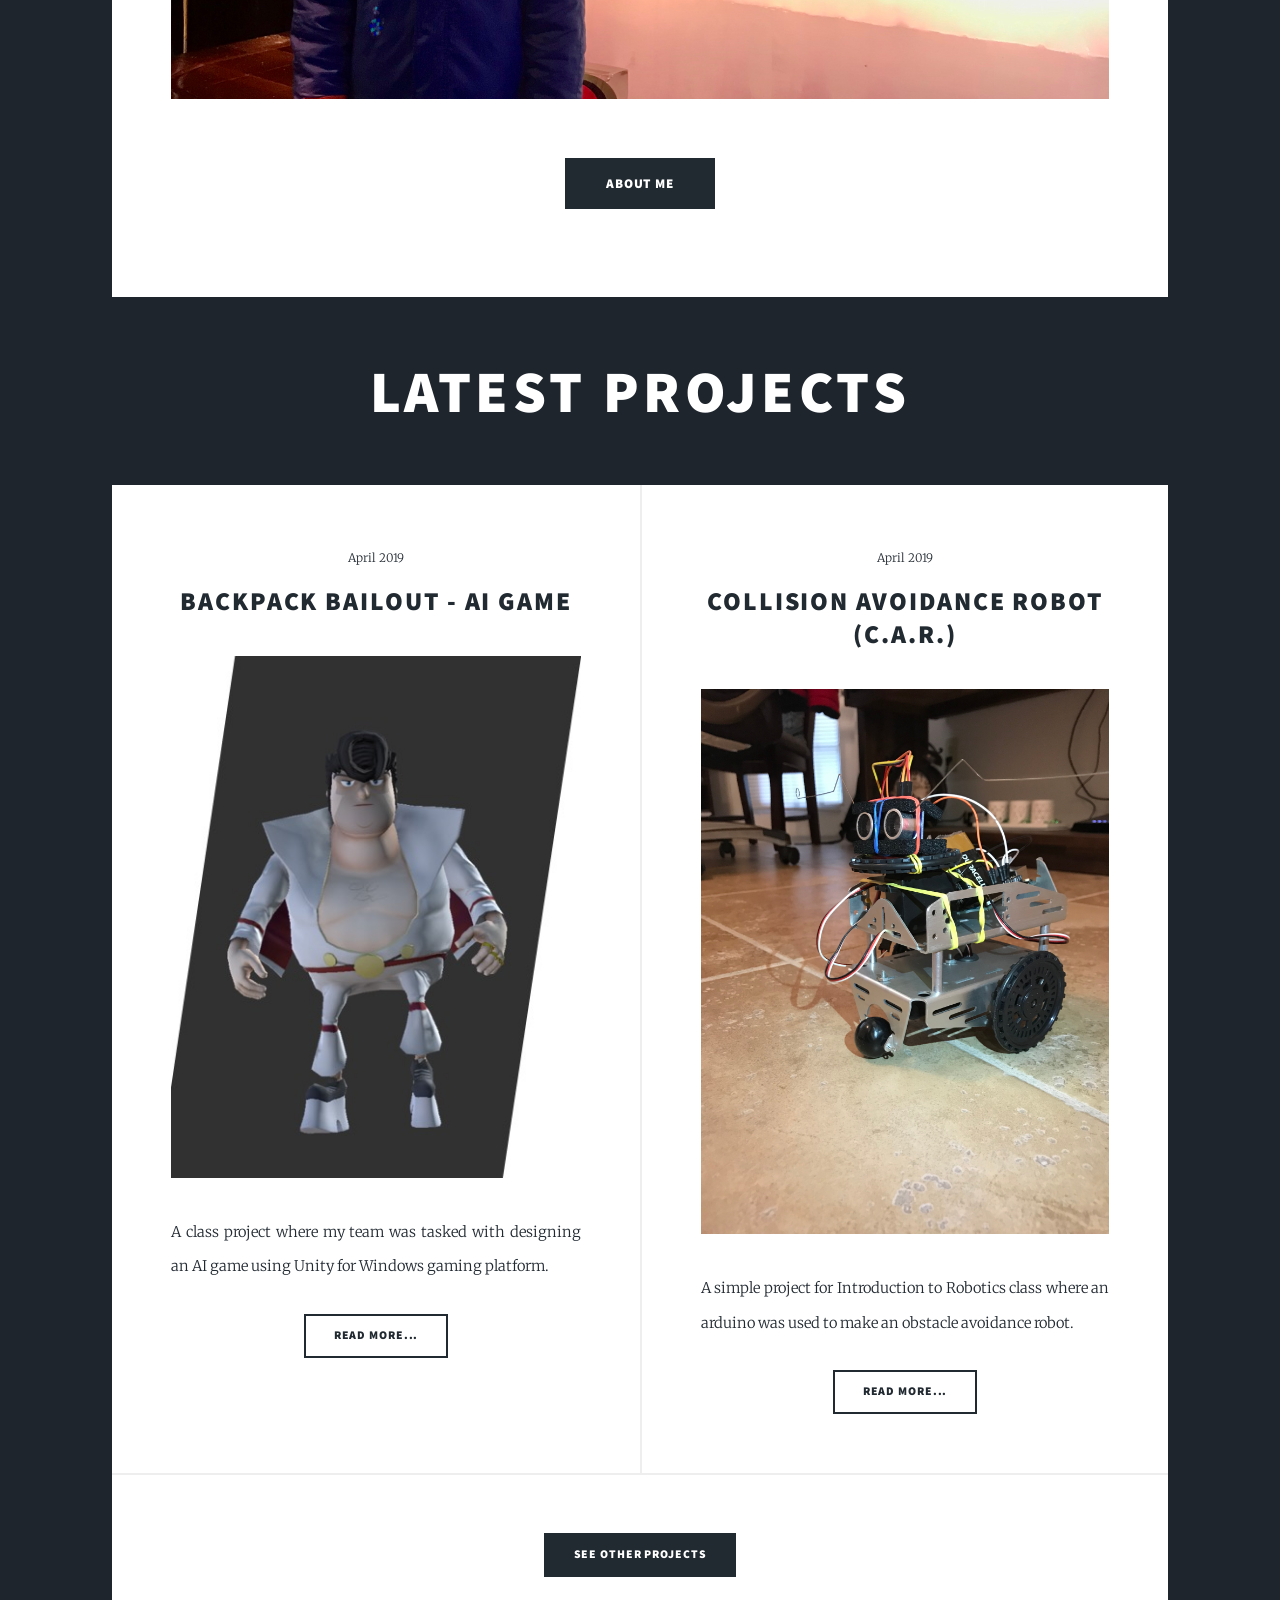
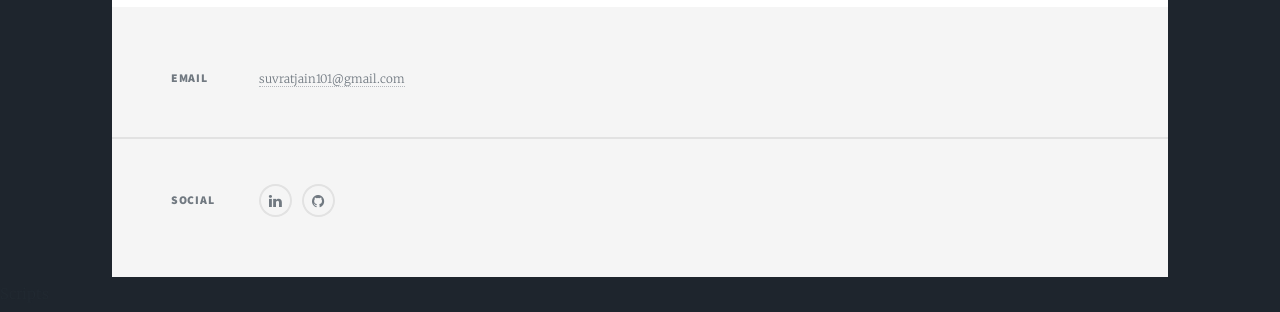
==== commit d539db1d: "Updated Project Paragraphs and links" ====
--- a/index.html
+++ b/index.html
@@ -67,7 +67,7 @@
                 <header class="major">
                         <h1>
                             <font color="white">
-                                <br />Current Projects<br />
+                                <br />Latest Projects<br />
                             </font>
                         </h1>
                 </header>
@@ -78,7 +78,7 @@
                             <header>
                                 <span class="date">April 2019</span>
                                 <h2>
-                                    <a href="#">
+                                    <a href="projects.html#backpack_bailout">
                                         Backpack Bailout - AI Game<br />
                                     </a>
                                 </h2>
@@ -96,7 +96,7 @@
                             <header>
                                 <span class="date">April 2019</span>
                                 <h2>
-                                    <a href="#">
+                                    <a href="projects.html#collision_avoidance_robot">
                                         Collision Avoidance Robot<br />
                                         (C.A.R.)<br />
                                     </a>
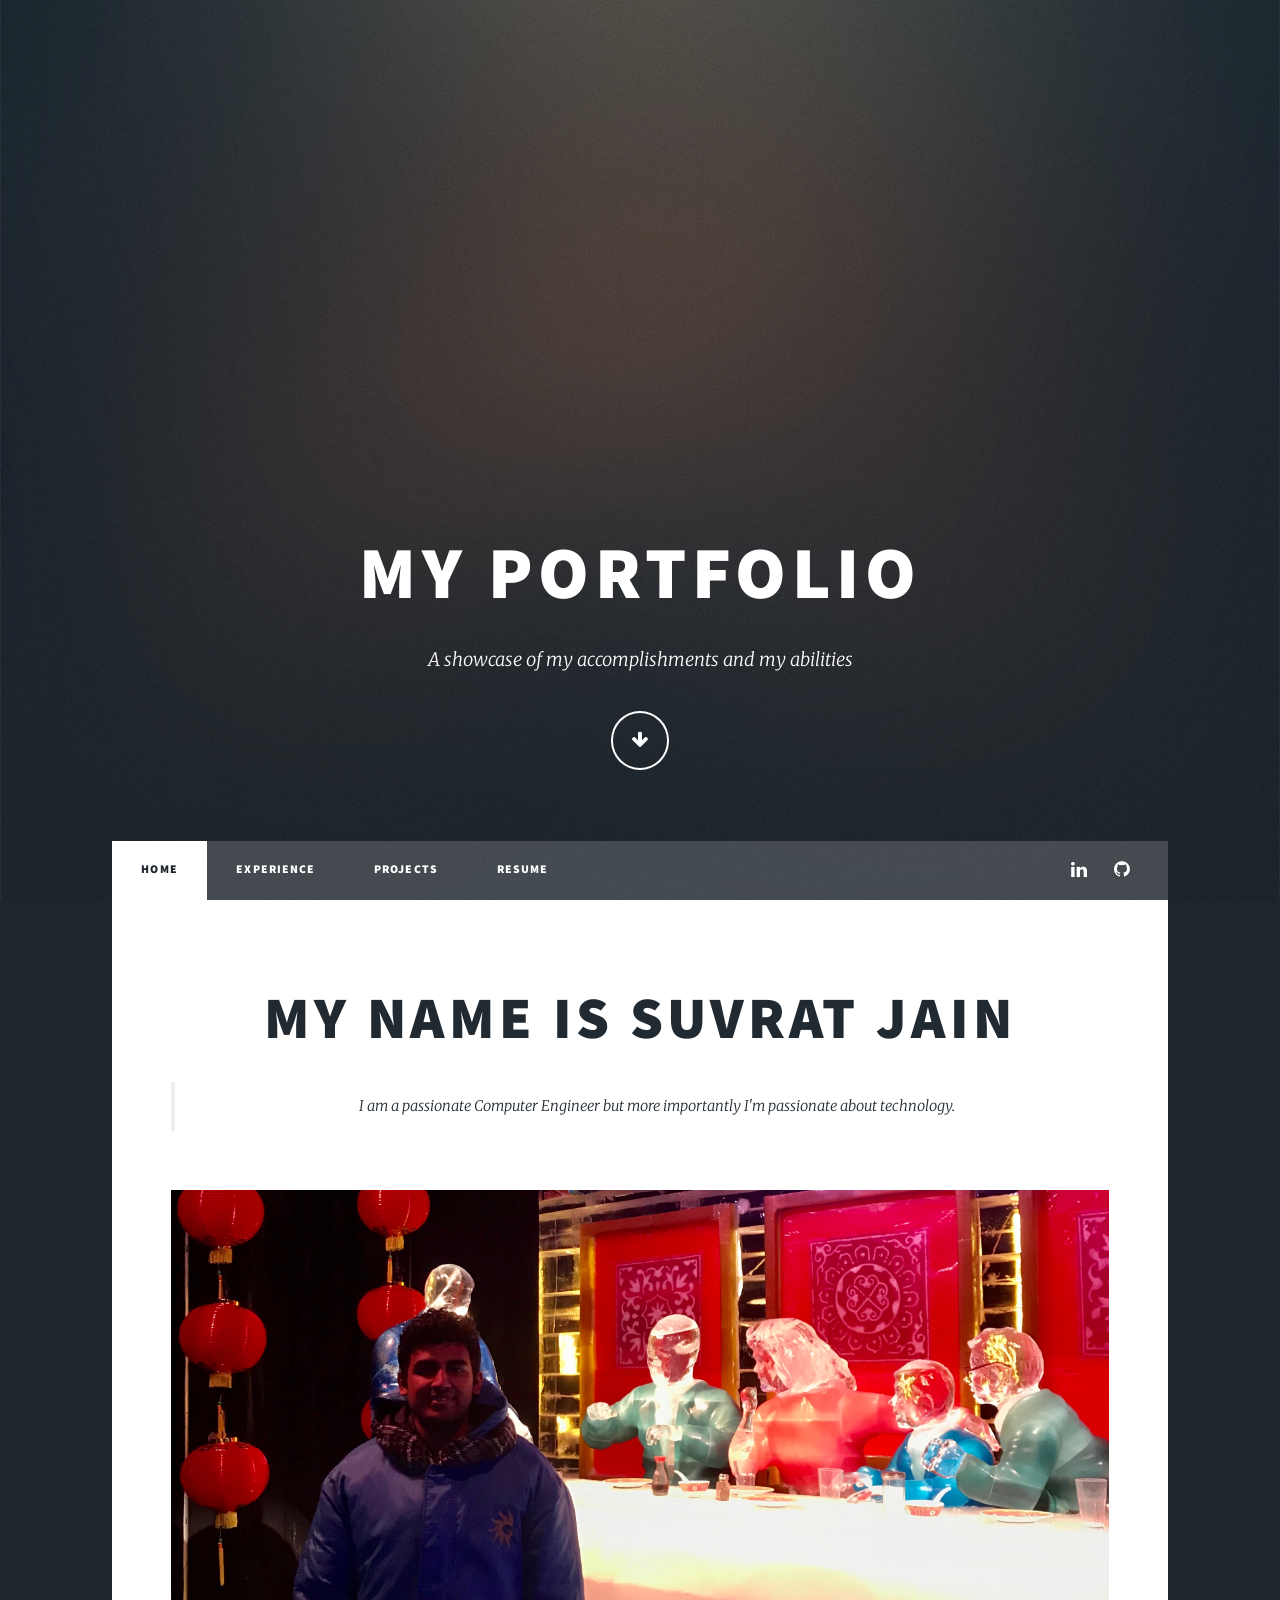
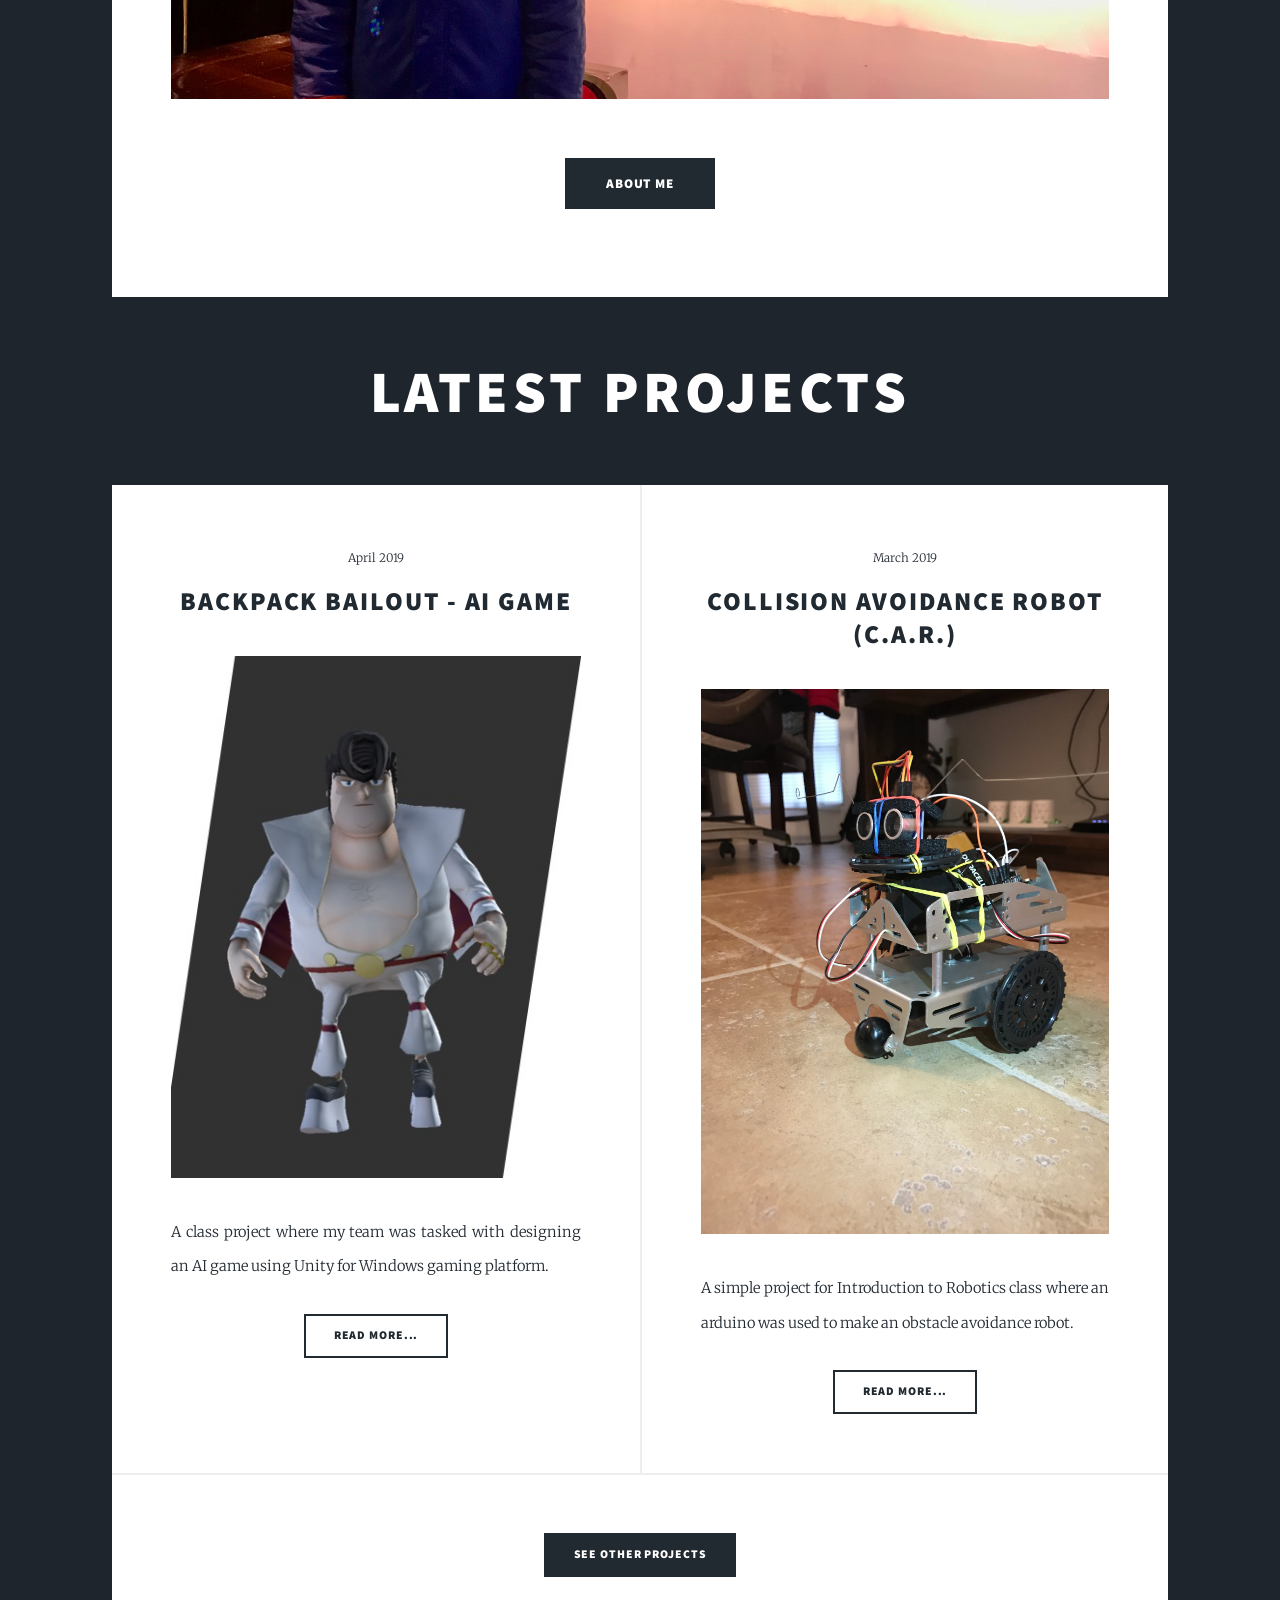
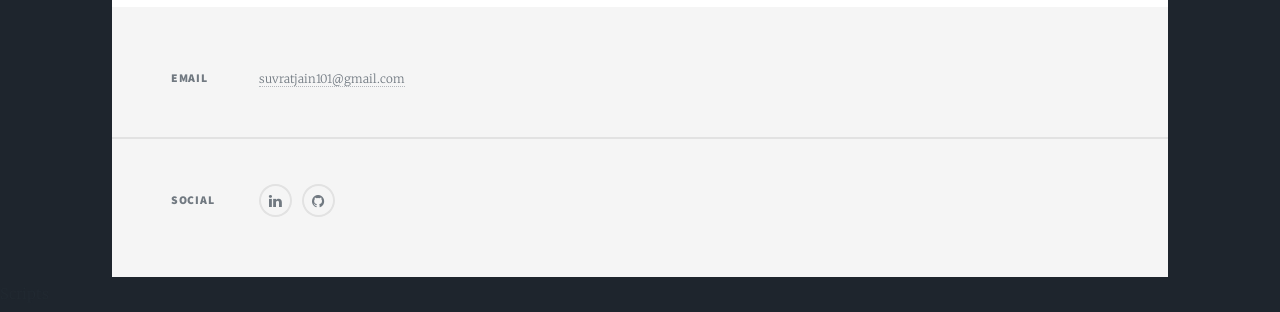
==== commit 5a229c2d: "Minor Cosmetic Changes to Index page" ====
--- a/index.html
+++ b/index.html
@@ -94,7 +94,7 @@
 
                         <article>
                             <header>
-                                <span class="date">April 2019</span>
+                                <span class="date">March 2019</span>
                                 <h2>
                                     <a href="projects.html#collision_avoidance_robot">
                                         Collision Avoidance Robot<br />
